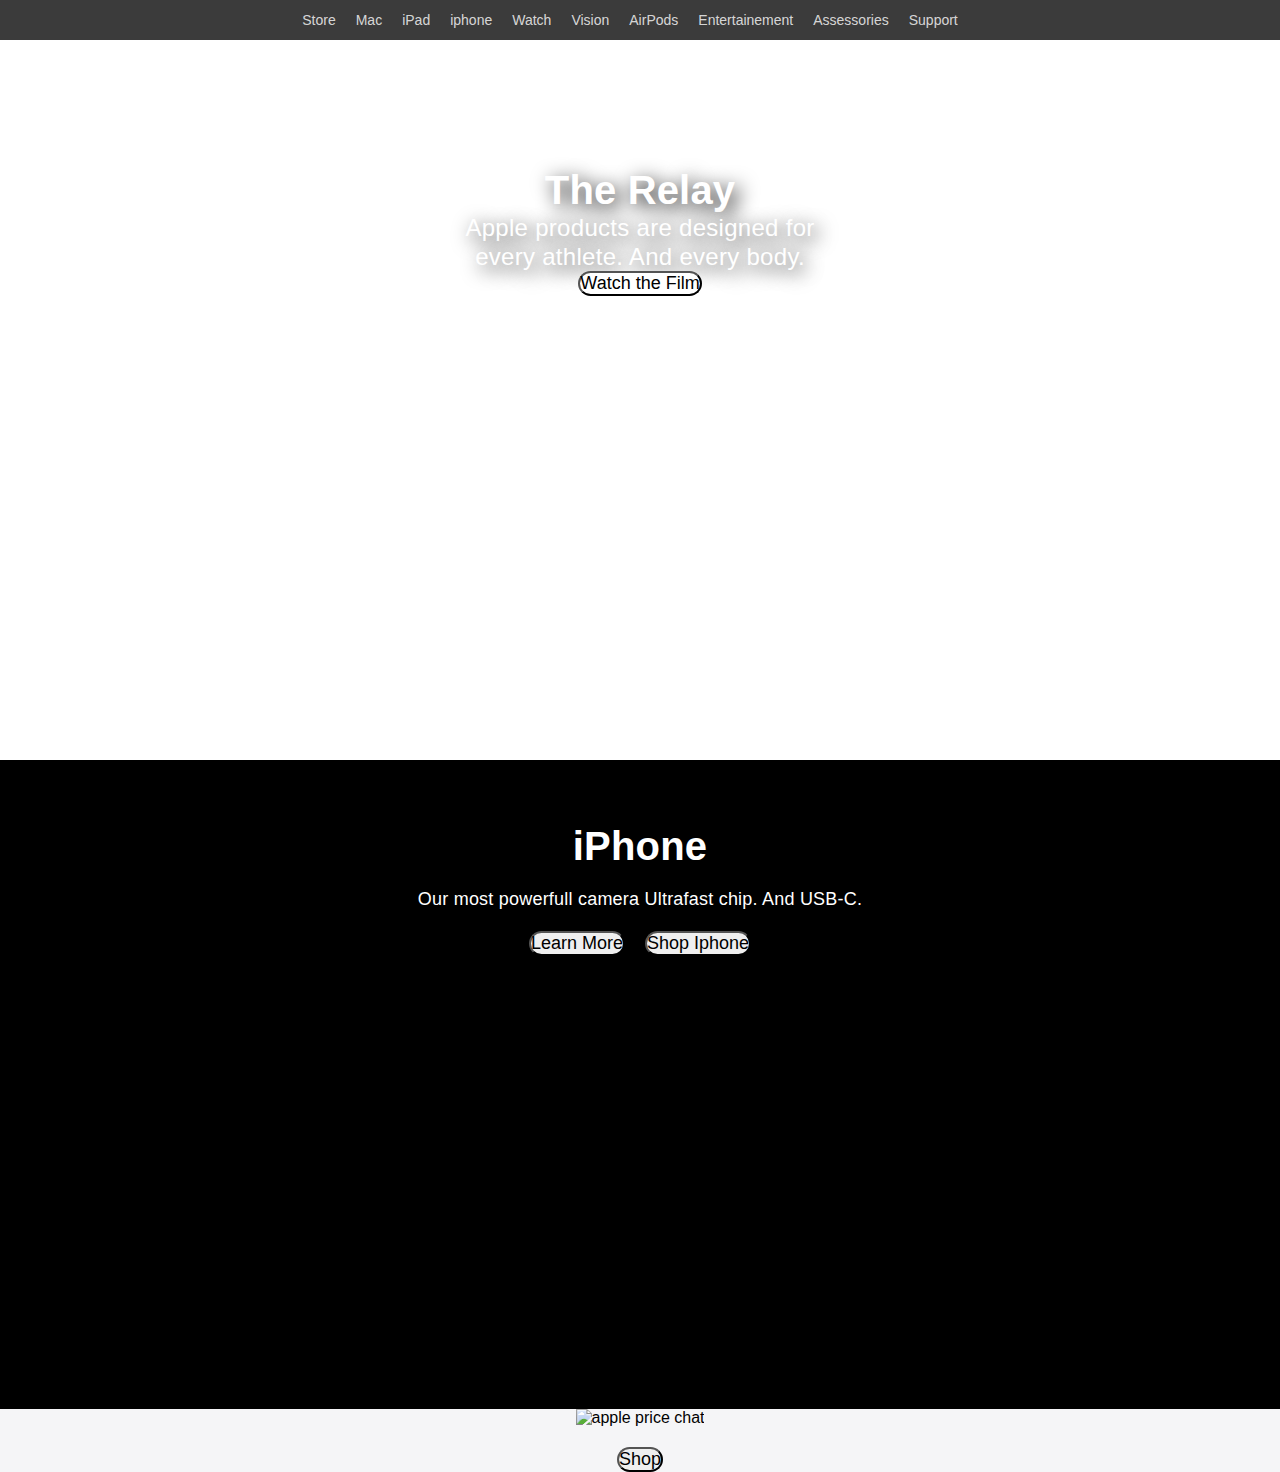
==== apple.com/index.html @ dabfab6b ".." ====
<!DOCTYPE html>
<html lang="en">

<head>
    <meta charset="UTF-8">
    <meta name="viewport" content="width=device-width, initial-scale=1.0">
    <title>Apple Rimsha</title>
    <link rel="icon" href="./image/favicon.ico" type="image/x-icon">
    <link rel="stylesheet" href="https://cdnjs.cloudflare.com/ajax/libs/font-awesome/6.6.0/css/all.min.css"
        integrity="sha512-Kc323vGBEqzTmouAECnVceyQqyqdsSiqLQISBL29aUW4U/M7pSPA/gEUZQqv1cwx4OnYxTxve5UMg5GT6L4JJg=="
        crossorigin="anonymous" referrerpolicy="no-referrer" />

    <!-- Bootstrap link   -->
    <link href="https://cdn.jsdelivr.net/npm/bootstrap@5.0.2/dist/css/bootstrap.min.css" rel="stylesheet"
        integrity="sha384-EVSTQN3/azprG1Anm3QDgpJLIm9Nao0Yz1ztcQTwFspd3yD65VohhpuuCOmLASjC" crossorigin="anonymous">
    <!-- css link  -->
    <link rel="stylesheet" href="style.css">
</head>

<body>
    <nav class="header ">
        <div class="icon-left flex">
            <div class="nav-item">
                <i class="fa-brands fa-apple"></i>
            </div>
        </div>
        <div class="inner flex">
            <div class="nav-item">Store</div>
            <div class="nav-item">Mac</div>
            <div class="nav-item">iPad</div>
            <div class="nav-item">iphone</div>
            <div class="nav-item">Watch</div>
            <div class="nav-item">Vision</div>
            <div class="nav-item">AirPods</div>
            <div class="nav-item">Entertainement</div>
            <div class="nav-item">Assessories</div>
            <div class="nav-item">Support</div>
        </div>
        <div class="icon-right flex ">
            <div class="nav-item ">
                <i class="fa-solid fa-magnifying-glass"></i>
            </div>
            <div class="nav-item ">
                <i class="fa-solid fa-bag-shopping"></i>
            </div>
            <div class="nav-item  bars">
                <svg width="18" height="18" viewBox="0 0 18 18">
                    <polyline id="globalnav-menutrigger-bread-bottom" fill="none" stroke="currentColor"
                        stroke-width="1.2" stroke-linecap="round" stroke-linejoin="round" points="2 12, 16 12"
                        class="globalnav-menutrigger-bread globalnav-menutrigger-bread-bottom">
                        <animate id="globalnav-anim-menutrigger-bread-bottom-open" attributeName="points"
                            keyTimes="0;0.5;1" dur="0.24s" begin="indefinite" fill="freeze" calcMode="spline"
                            keySplines="0.42, 0, 1, 1;0, 0, 0.58, 1" values=" 2 12, 16 12; 2 9, 16 9; 3.5 15, 15 3.5">
                        </animate>
                        <animate id="globalnav-anim-menutrigger-bread-bottom-close" attributeName="points"
                            keyTimes="0;0.5;1" dur="0.24s" begin="indefinite" fill="freeze" calcMode="spline"
                            keySplines="0.42, 0, 1, 1;0, 0, 0.58, 1" values=" 3.5 15, 15 3.5; 2 9, 16 9; 2 12, 16 12">
                        </animate>
                    </polyline>
                    <polyline id="globalnav-menutrigger-bread-top" fill="none" stroke="currentColor" stroke-width="1.2"
                        stroke-linecap="round" stroke-linejoin="round" points="2 5, 16 5"
                        class="globalnav-menutrigger-bread globalnav-menutrigger-bread-top">
                        <animate id="globalnav-anim-menutrigger-bread-top-open" attributeName="points"
                            keyTimes="0;0.5;1" dur="0.24s" begin="indefinite" fill="freeze" calcMode="spline"
                            keySplines="0.42, 0, 1, 1;0, 0, 0.58, 1" values=" 2 5, 16 5; 2 9, 16 9; 3.5 3.5, 15 15">
                        </animate>
                        <animate id="globalnav-anim-menutrigger-bread-top-close" attributeName="points"
                            keyTimes="0;0.5;1" dur="0.24s" begin="indefinite" fill="freeze" calcMode="spline"
                            keySplines="0.42, 0, 1, 1;0, 0, 0.58, 1" values=" 3.5 3.5, 15 15; 2 9, 16 9; 2 5, 16 5">
                        </animate>
                    </polyline>
                </svg>
            </div>
        </div>
    </nav>
    <!-- code for search button -->
    <!-- <div class="search-box">
        <div class="search-logo">
            <i class="fa-solid fa-magnifying-glass"></i>
        </div>
        <div class="search">
            <form action="">
                <input type="search" name="search-input" id="#search">
            </form>
        </div>
        <div class="close-logo">
            <i class="fa-solid fa-x"></i>
        </div> -->
    <div class="main">
        <div class="front">
            <div class="front-content text-shadow">
                <h2>The Relay</h2>
                <p class="subhead">Apple products are designed for <br>every athlete. And every body.</p>
                <button class="btn btn-rounded">
                    Watch the Film
                </button>
            </div>
        </div>
        <div class="iphone flex-col mt-3">
            <h2>iPhone </h2>
            <p>Our most powerfull camera <yet class="br"></yet>
                Ultrafast chip. And USB-C.</p>
            <div class=" flex">
                <button class="btn btn-primary btn-rounded btn-lg">Learn More</button>
                <button class="btn btn-outline-primary btn-lg btn-rounded">Shop Iphone </button>
            </div>
        </div>
    </div>
    <div class="container-fluid flex-col mt-3  bubble pb-3">
        <img src="./image/bubble/bubble.png" w="70%" alt="apple price chat">

        <button class="btn btn-outline-primary btn-rounded btn-lg">Shop</button>
    </div>


    <!-- bootstrap js link   -->
    <script src="https://cdn.jsdelivr.net/npm/bootstrap@5.0.2/dist/js/bootstrap.bundle.min.js"
        integrity="sha384-MrcW6ZMFYlzcLA8Nl+NtUVF0sA7MsXsP1UyJoMp4YLEuNSfAP+JcXn/tWtIaxVXM"
        crossorigin="anonymous"></script>
</body>

</html>
---- apple.com/style.css ----
* {
    margin: 0;
    padding: 0;
    font-family: 'Poppins', sans-serif;
}

nav {
    height: 40px;
    top: 0;
    background-color: rgba(10, 10, 10, 0.8);
    color: rgba(255, 255, 255, .8);
    width: 100%;
    position: relative;
    display: flex;
    justify-content: space-around;
}

nav .nav-item {
    color: rgba(255, 255, 255, .8);
    font-weight: 400;
    font-size: 14px;
}

i {
    font-size: 14px;
}

.bars {
    display: none;
}

nav .nav-item:hover {
    color: #FFFFFF;
}

.flex {
    display: flex;
    justify-content: center;
    align-items: center;
    gap: 20px;
}

.flex-col {
    display: flex;
    /* justify-content: center; */
    align-items: center;
    /* justify-content: center; */
    gap: 20px;
    flex-direction: column;
}

.main {
    background-color: #FFFFFF;
}

.front {
    background-image: url("./image/cover/hero_paralympics__f0u9lu6obdiu_mediumtall_2x.jpg");
    background-repeat: no-repeat;
    background-size: cover;
    width: 100%;
    height: 80vh;
    text-align: center;
    line-height: 2px;
    /* 
    display: flex; */
    /* justify-content: center; */
    /* align-items: center; */
    text-shadow: 5px 5px 20px black;
    flex-direction: column;
    gap: 50px;
}

text-shadow {
    text-shadow: rgb(165, 165, 163) 5px 5px 20px;
}

h2 {
    font-size: 40px;
    line-height: 1.125;
    font-weight: 600;
    letter-spacing: .004em;
    font-family: "SF Pro Display", "SF Pro Icons", "Helvetica Neue", "Helvetica", "Arial", sans-serif;
}

.front-content {

    color: #FFFFFF;
    padding-top: 10%;
}

p {
    font-size: 24px;
    line-height: 1.21053;
    font-weight: 400;
    letter-spacing: .012em;
}


.btn-rounded {
    border-radius: 50px;
    font-size: 18px;
    font-weight: 200;
}

/* 
button {
    border: none;
   
    padding: 12px 19px;
    cursor: pointer;
  
} */

.front-content button {
    color: black;
    background-color: #FFFFFF;
    animation: background-color 1s
}

.front-content button:hover {
    background-color: rgb(240, 237, 237)
}

/* 
.search-box {
    height: 40px;
    top: 40px;
    background-color: rgba(10, 10, 10, 0.8);
    color: rgba(255, 255, 255, .8);
    width: 100%;
    position: fixed;
    display: flex;
    justify-content: center;align-items: center;
    gap: 30px;
} */
.iphone {
    background-image: url("./image/promo_iphone_medium.jpg");
    background-repeat: no-repeat;
    background-size: contain;
    background-position: center;
    width: 100%;
    background-color: black;
    height: 65vh;
    color: #FFFFFF;
    padding-top: 5%;

}

.iphone p {
    font-size: 18px;
}

.bubble {
    background-color: #F5F5F7;

}

@media only screen and (max-width:833px) {


    .inner {
        visibility: hidden;
        display: none;
    }

    nav {
        display: flex;
        justify-content: space-between;
        gap: 30px;

    }

    .icon-left {
        justify-content: left;
        margin-left: 4%;
    }

    .icon-right {
        justify-content: center;
        align-items: right;
        margin-right: 4%;
    }

    .bars {
        display: flex;
    }

    /* .front{
        background-image: url("");
        width: 100%;
        height: 90vh;
        background-repeat: no-repeat;
        background-size: contain;
        text-align: center;
        display: flex;
        justify-content: center;
       align-items: center;
       flex-direction: column;
       } */
    .bubble img {
        width: 70%;
    }
}
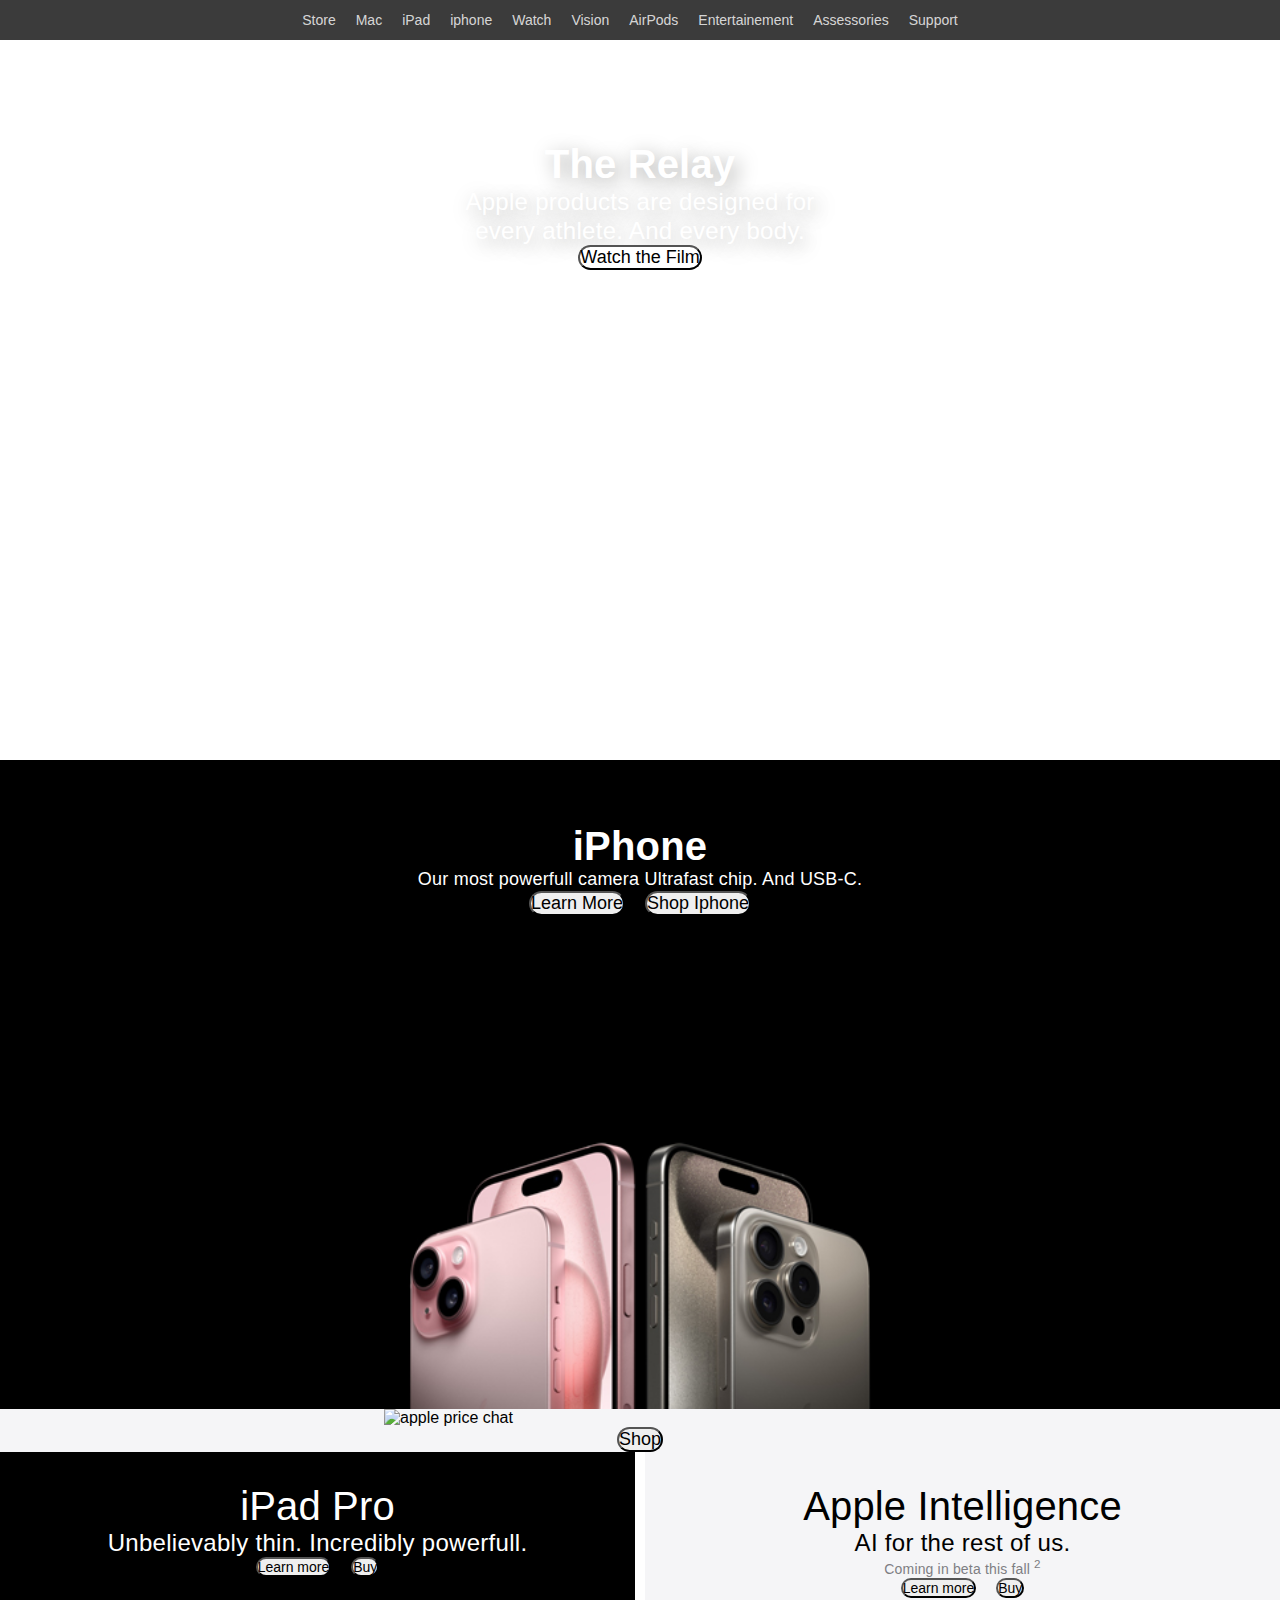
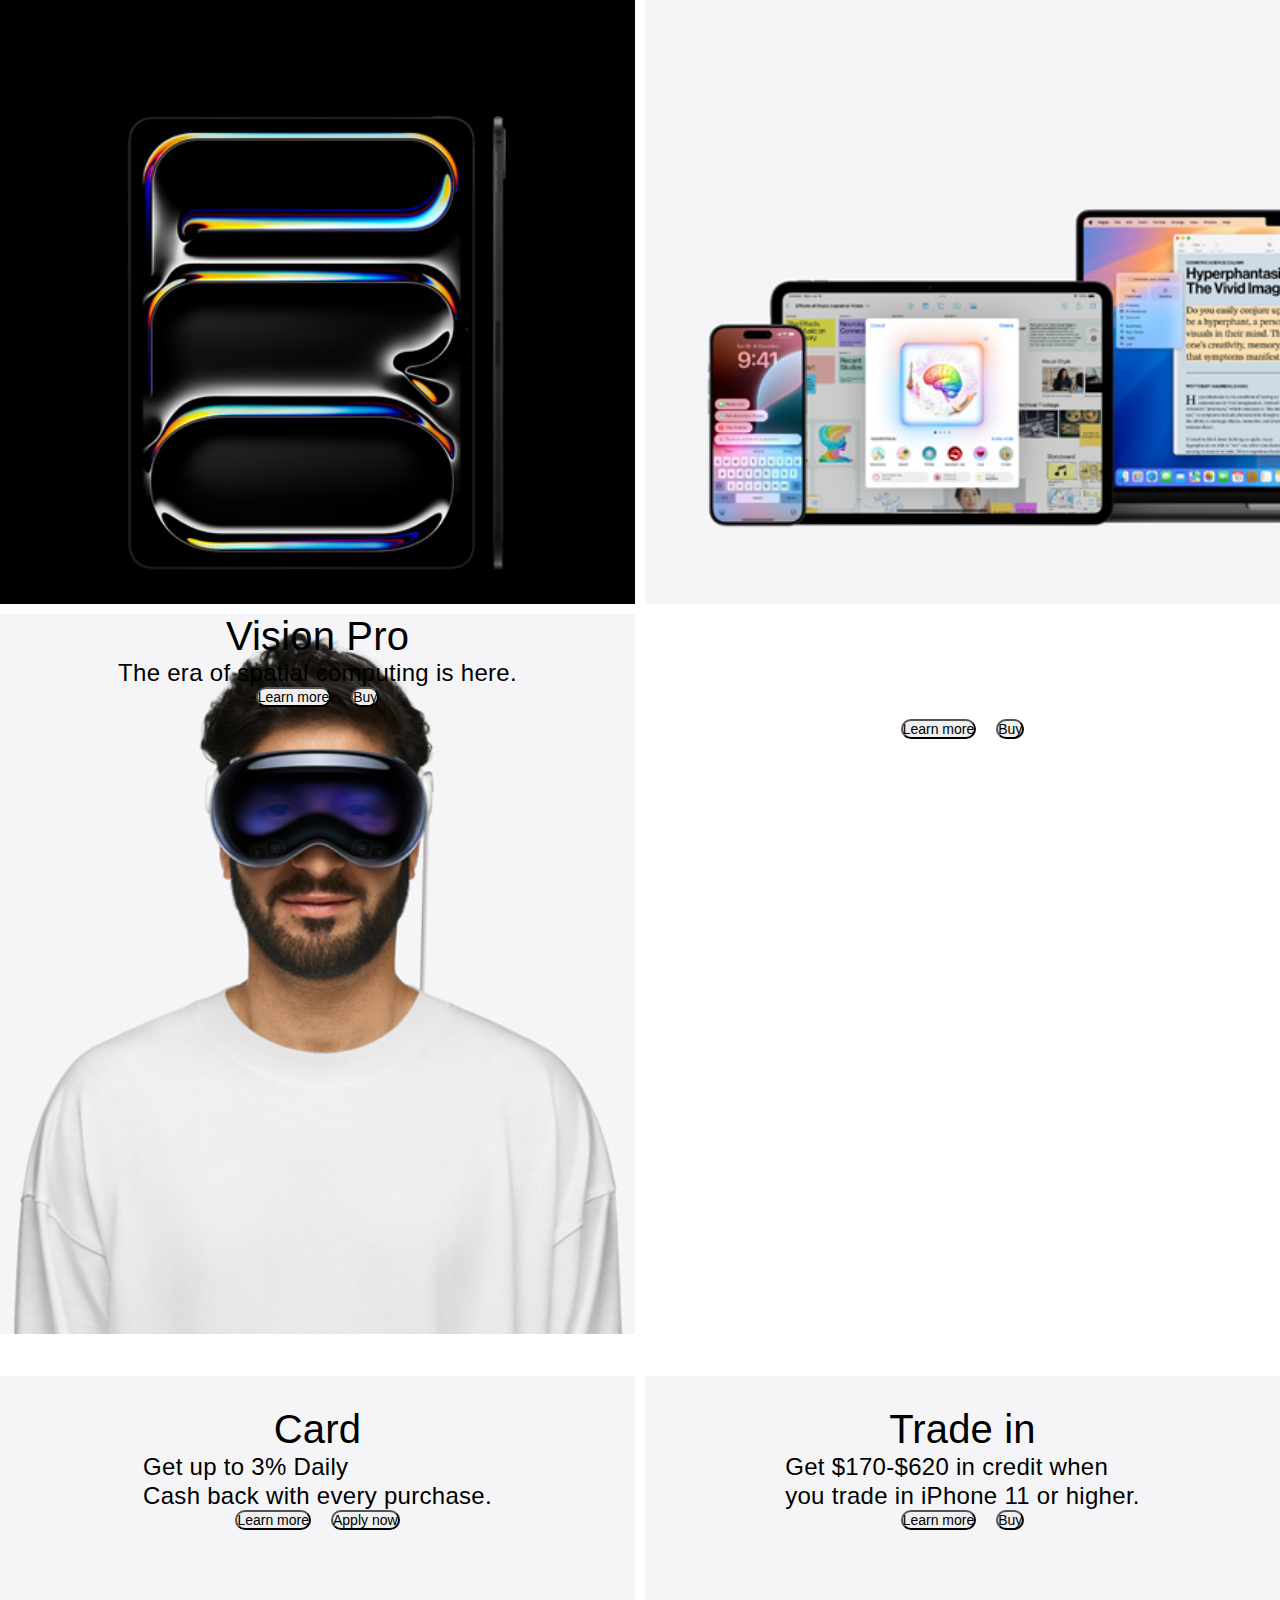
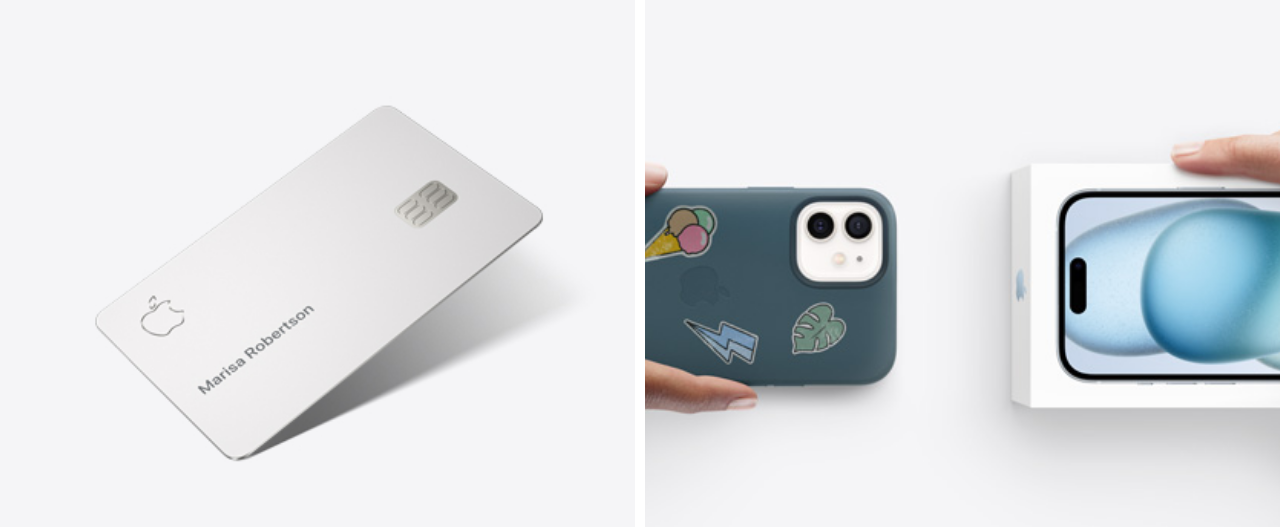
==== commit 2b1a7181: "some images renamed + collection section complete" ====
--- a/apple.com/index.html
+++ b/apple.com/index.html
@@ -96,6 +96,7 @@
                 </button>
             </div>
         </div>
+        <!-- iphone section start  -->
         <div class="iphone flex-col mt-3">
             <h2>iPhone </h2>
             <p>Our most powerfull camera <yet class="br"></yet>
@@ -106,12 +107,82 @@
             </div>
         </div>
     </div>
-    <div class="container-fluid flex-col mt-3  bubble pb-3">
-        <img src="./image/bubble/bubble.png" w="70%" alt="apple price chat">
-
+    <div class="container-fluid flex-col my-3  bubble pb-3">
+        <img src="./image/bubble/bubble.png" width="40%" alt="apple price chat">
         <button class="btn btn-outline-primary btn-rounded btn-lg">Shop</button>
     </div>
-
+    <!-- collection -->
+    <div class="collection container-fluid m-0 ">
+        <!-- ipad -->
+        <div class="coll-items">
+            <div class="coll-content-top flex-col" id="ipad">
+                <h3>iPad Pro</h3>
+                <p>Unbelievably thin. Incredibly powerfull.</p>
+                <div class="flex">
+                    <button class="btn btn-primary btn-rounded-sm">Learn more</button>
+                    <button class="btn btn-outline-primary btn-rounded-sm"> Buy</button>
+                </div>
+            </div>
+        </div>
+        <!-- ai -->
+        <div class="coll-items">
+            <div class="coll-content-top flex-col" id="intelligence">
+                <h3>Apple Intelligence</h3>
+                <p>AI for the rest of us.</p>
+                <p class="text-grey">Coming in beta this fall <sup>2</sup></p>
+                <div class="flex">
+                    <button class="btn btn-primary btn-rounded-sm">Learn more</button>
+                    <button class="btn btn-outline-primary btn-rounded-sm"> Buy</button>
+                </div>
+            </div>
+        </div>
+        <!-- vision pro -->
+        <!-- isssue  -->
+        <div class="coll-items ">
+            <div class="coll-content-bottom flex-col" id="vision">
+                <h3><i class="fa-brands fa-apple"></i>
+                    Vision Pro</h3>
+                <p>The era of spatial computing is here.</p>
+                <div class="flex">
+                    <button class="btn btn-primary btn-rounded-sm">Learn more</button>
+                    <button class="btn btn-outline-primary btn-rounded-sm"> Buy</button>
+                </div>
+            </div>
+        </div>
+        <!-- watch -->
+        <div class="coll-items ">
+            <div class="coll-content-top flex-col" id="watch">
+                <h3><i class="fa-brands fa-apple"></i> WATCH</h3>
+                <p>Smarter. Brighter. Mightier.</p>
+                <div class="flex">
+                    <button class="btn btn-primary btn-rounded-sm">Learn more</button>
+                    <button class="btn btn-outline-primary btn-rounded-sm"> Buy</button>
+                </div>
+            </div>
+        </div>
+        <!-- card -->
+        <div class="coll-items ">
+            <div class="coll-content-top flex-col" id="card">
+                <h3><i class="fa-brands fa-apple"></i> Card</h3>
+                <p>Get up to 3% Daily <br>Cash back with every purchase.</p>
+                <div class="flex">
+                    <button class="btn btn-primary btn-rounded-sm">Learn more</button>
+                    <button class="btn btn-outline-primary btn-rounded-sm"> Apply now</button>
+                </div>
+            </div>
+        </div>
+        <!-- tradein -->
+        <div class="coll-items ">
+            <div class="coll-content-top flex-col" id="trade">
+                <h3><i class="fa-brands fa-apple"></i>Trade in</h3>
+                <p>Get $170-$620 in credit when <br> you trade in iPhone 11 or higher.</p>
+                <div class="flex">
+                    <button class="btn btn-primary btn-rounded-sm">Learn more</button>
+                    <button class="btn btn-outline-primary btn-rounded-sm"> Buy</button>
+                </div>
+            </div>
+        </div>
+    </div>
 
     <!-- bootstrap js link   -->
     <script src="https://cdn.jsdelivr.net/npm/bootstrap@5.0.2/dist/js/bootstrap.bundle.min.js"
--- a/apple.com/style.css
+++ b/apple.com/style.css
@@ -42,10 +42,7 @@
 
 .flex-col {
     display: flex;
-    /* justify-content: center; */
     align-items: center;
-    /* justify-content: center; */
-    gap: 20px;
     flex-direction: column;
 }
 
@@ -70,7 +67,7 @@
     gap: 50px;
 }
 
-text-shadow {
+.text-shadow {
     text-shadow: rgb(165, 165, 163) 5px 5px 20px;
 }
 
@@ -82,10 +79,18 @@
     font-family: "SF Pro Display", "SF Pro Icons", "Helvetica Neue", "Helvetica", "Arial", sans-serif;
 }
 
+h3 {
+    font-size: 40px;
+    line-height: 1.11;
+    font-weight: 500;
+    letter-spacing: .004em;
+    font-family: "SF Pro Display", "SF Pro Icons", "Helvetica Neue", "Helvetica", "Arial", sans-serif;
+}
+
+
 .front-content {
-
-    color: #FFFFFF;
-    padding-top: 10%;
+    color: #FFFFFF;
+    padding-top: 8%;
 }
 
 p {
@@ -95,6 +100,14 @@
     letter-spacing: .012em;
 }
 
+p .coll-items {
+    font-size: 17px;
+    line-height: 1.23536;
+    font-weight: 400;
+    letter-spacing: -.022em;
+    font-family: "SF Pro Text", "SF Pro Icons", "Helvetica Neue", "Helvetica", "Arial", sans-serif;
+    position: relative;
+}
 
 .btn-rounded {
     border-radius: 50px;
@@ -102,14 +115,11 @@
     font-weight: 200;
 }
 
-/* 
-button {
-    border: none;
-   
-    padding: 12px 19px;
-    cursor: pointer;
-  
-} */
+.btn-rounded-sm {
+    border-radius: 50px;
+    font-size: 14px;
+    font-weight: 150;
+}
 
 .front-content button {
     color: black;
@@ -134,7 +144,7 @@
     gap: 30px;
 } */
 .iphone {
-    background-image: url("./image/promo_iphone_medium.jpg");
+    background-image: url("./image/iphone_medium.jpg");
     background-repeat: no-repeat;
     background-size: contain;
     background-position: center;
@@ -152,9 +162,101 @@
 
 .bubble {
     background-color: #F5F5F7;
-
-}
-
+}
+
+.collection {
+    display: grid;
+    grid-template-columns: 1fr 1fr;
+    color: #FFFFFF;
+    gap: 10px;
+    background-color: inherit;
+}
+
+.coll-content-top {
+    padding-top: 5%;
+}
+
+
+#vision .coll-content-bottom {
+    position: absolute;
+    bottom: 5%;
+    right: auto;
+}
+
+.text-grey {
+    color: #7E7E83;
+    font-size: 14px;
+}
+
+#ipad {
+    background-image: url("./image/ipadpro__large.jpg");
+    background-repeat: no-repeat;
+    background-size: cover;
+    background-position: center;
+    width: 100%;
+    height: 80vh;
+    background-color: #000000;
+}
+
+#intelligence {
+    background-image: url("./image/ai_medium.jpg");
+    background-repeat: no-repeat;
+    background-size: cover;
+    background-position: center;
+    width: 100%;
+    height: 80vh;
+    background-color: #f5f5f7;
+    color: #000000;
+}
+
+#vision {
+    background-image: url("./image/vision_pro_medium.jpg");
+    background-repeat: no-repeat;
+    background-size: cover;
+    background-position: center;
+    width: 100%;
+    height: 80vh;
+    color: #000000;
+}
+
+.coll-items,
+i {
+    font-size: 40px;
+    font-weight: 500;
+}
+
+#watch {
+    background-image: url("./image/apple_watch_medium_2x.jpg");
+    background-repeat: no-repeat;
+    background-size: cover;
+    background-position: center;
+    width: 100%;
+    height: 80vh;
+    color: #FFFFFF;
+}
+
+/* #watch i {
+    color: #FFFFFF;
+} */
+
+#card {
+    background-image: url("./image/card_medium.jpg");
+    background-repeat: no-repeat;
+    background-size: cover;
+    background-position: center;
+    width: 100%;
+    height: 80vh;
+    color: #000;
+}
+#trade{
+    background-image: url("./image/tradein_medium.jpg");
+    background-repeat: no-repeat;
+    background-size: cover;
+    background-position: center;
+    width: 100%;
+    height: 80vh;
+    color: #000;
+}
 @media only screen and (max-width:833px) {
 
 
@@ -200,4 +302,9 @@
     .bubble img {
         width: 70%;
     }
+
+    /* media query */
+    .collection {
+        grid-template-columns: 1fr;
+    }
 }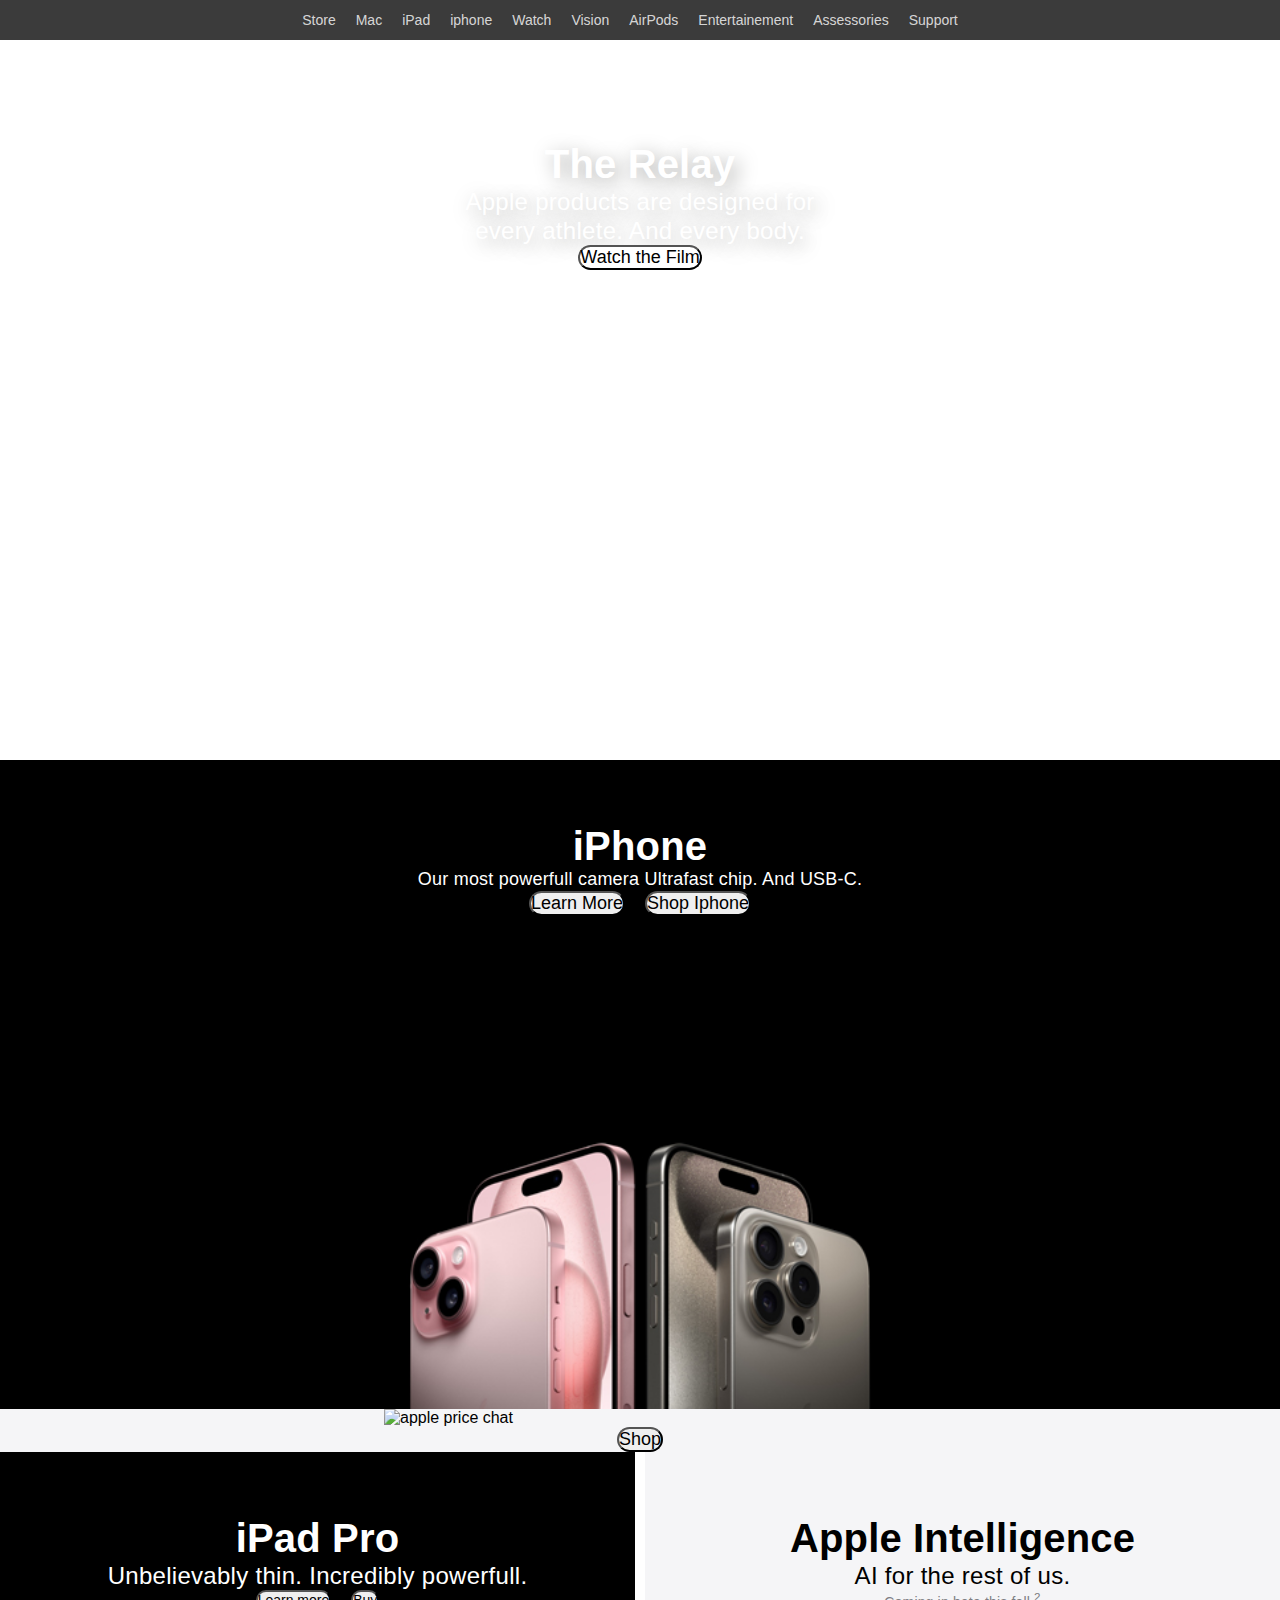
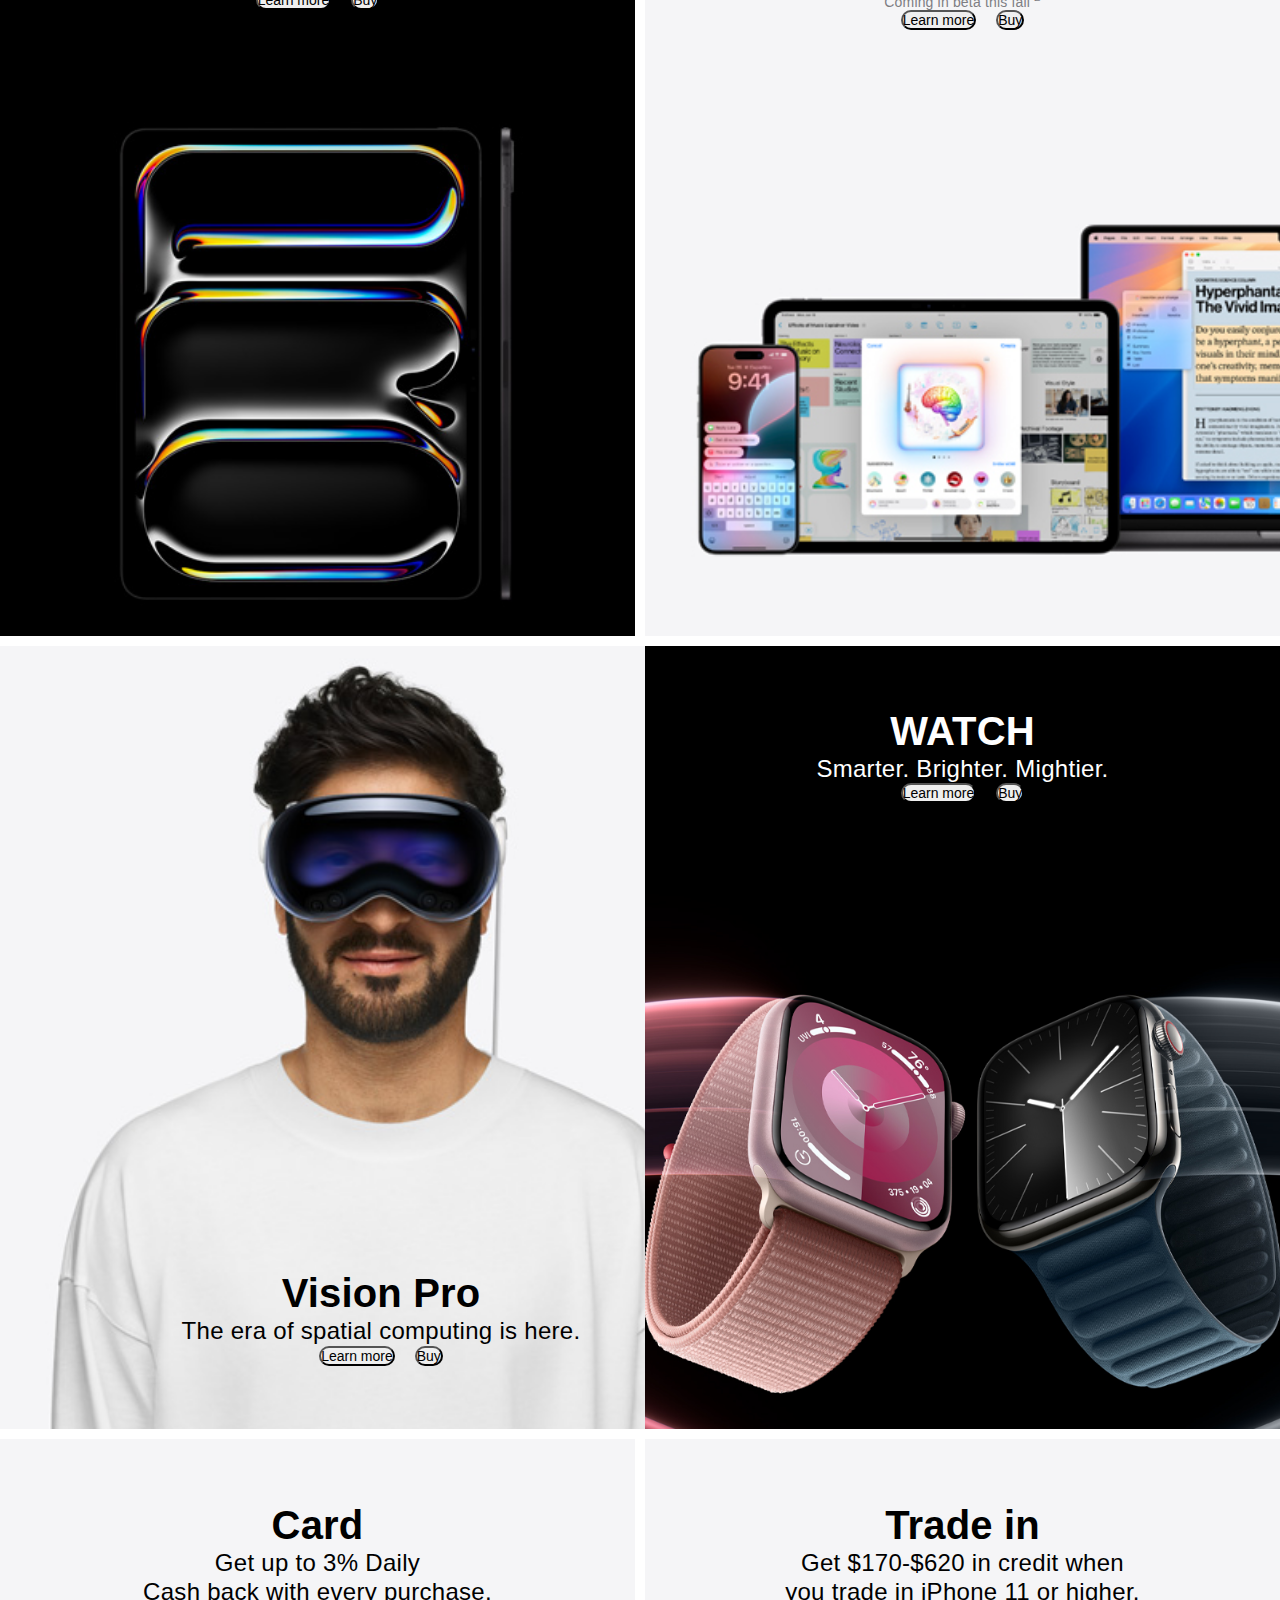
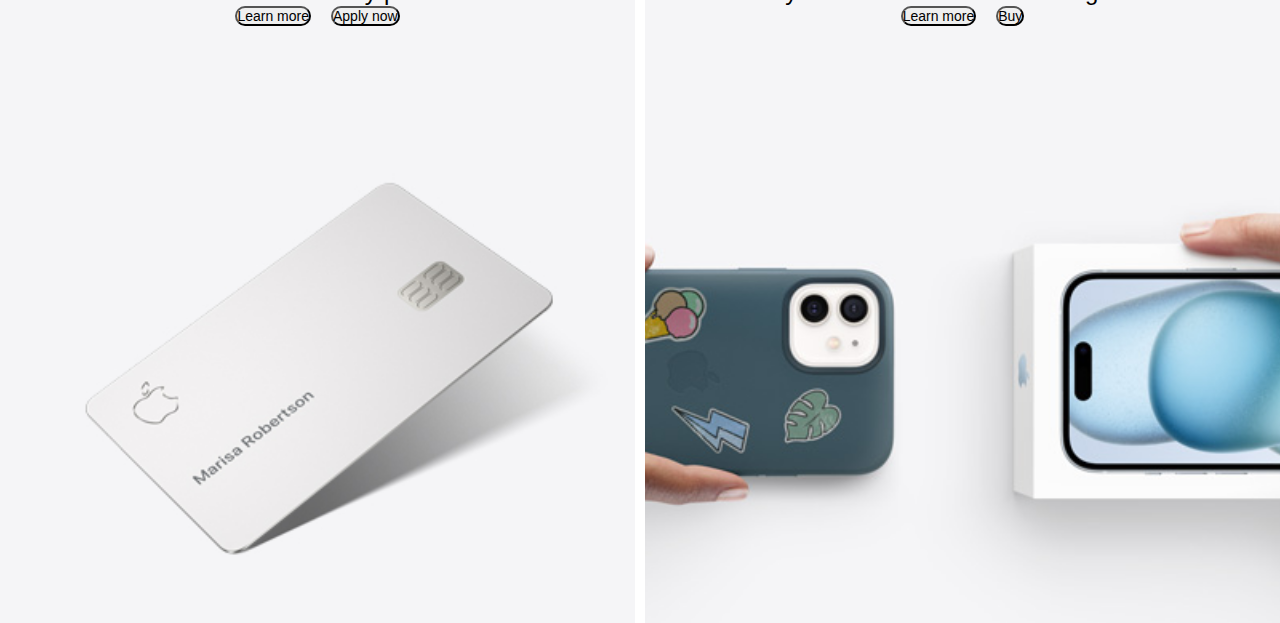
==== commit ad1947ca: "Merge pull request #3 from RimshaZahidIqbal/feature-collection" ====
--- a/apple.com/index.html
+++ b/apple.com/index.html
@@ -116,7 +116,7 @@
         <!-- ipad -->
         <div class="coll-items">
             <div class="coll-content-top flex-col" id="ipad">
-                <h3>iPad Pro</h3>
+                <h2>iPad Pro</h2>
                 <p>Unbelievably thin. Incredibly powerfull.</p>
                 <div class="flex">
                     <button class="btn btn-primary btn-rounded-sm">Learn more</button>
@@ -127,7 +127,7 @@
         <!-- ai -->
         <div class="coll-items">
             <div class="coll-content-top flex-col" id="intelligence">
-                <h3>Apple Intelligence</h3>
+                <h2>Apple Intelligence</h2>
                 <p>AI for the rest of us.</p>
                 <p class="text-grey">Coming in beta this fall <sup>2</sup></p>
                 <div class="flex">
@@ -140,8 +140,8 @@
         <!-- isssue  -->
         <div class="coll-items ">
             <div class="coll-content-bottom flex-col" id="vision">
-                <h3><i class="fa-brands fa-apple"></i>
-                    Vision Pro</h3>
+                <h2><i class="fa-brands fa-apple"></i>
+                    Vision Pro</h2>
                 <p>The era of spatial computing is here.</p>
                 <div class="flex">
                     <button class="btn btn-primary btn-rounded-sm">Learn more</button>
@@ -152,7 +152,7 @@
         <!-- watch -->
         <div class="coll-items ">
             <div class="coll-content-top flex-col" id="watch">
-                <h3><i class="fa-brands fa-apple"></i> WATCH</h3>
+                <h2><i class="fa-brands fa-apple"></i> WATCH</h2>
                 <p>Smarter. Brighter. Mightier.</p>
                 <div class="flex">
                     <button class="btn btn-primary btn-rounded-sm">Learn more</button>
@@ -163,7 +163,7 @@
         <!-- card -->
         <div class="coll-items ">
             <div class="coll-content-top flex-col" id="card">
-                <h3><i class="fa-brands fa-apple"></i> Card</h3>
+                <h2><i class="fa-brands fa-apple"></i> Card</h2>
                 <p>Get up to 3% Daily <br>Cash back with every purchase.</p>
                 <div class="flex">
                     <button class="btn btn-primary btn-rounded-sm">Learn more</button>
@@ -174,7 +174,7 @@
         <!-- tradein -->
         <div class="coll-items ">
             <div class="coll-content-top flex-col" id="trade">
-                <h3><i class="fa-brands fa-apple"></i>Trade in</h3>
+                <h2><i class="fa-brands fa-apple"></i>Trade in</h2>
                 <p>Get $170-$620 in credit when <br> you trade in iPhone 11 or higher.</p>
                 <div class="flex">
                     <button class="btn btn-primary btn-rounded-sm">Learn more</button>
@@ -183,7 +183,7 @@
             </div>
         </div>
     </div>
-
+    
     <!-- bootstrap js link   -->
     <script src="https://cdn.jsdelivr.net/npm/bootstrap@5.0.2/dist/js/bootstrap.bundle.min.js"
         integrity="sha384-MrcW6ZMFYlzcLA8Nl+NtUVF0sA7MsXsP1UyJoMp4YLEuNSfAP+JcXn/tWtIaxVXM"
--- a/apple.com/style.css
+++ b/apple.com/style.css
@@ -21,8 +21,8 @@
     font-size: 14px;
 }
 
-i {
-    font-size: 14px;
+nav>i {
+    font-size: 13px;
 }
 
 .bars {
@@ -32,6 +32,8 @@
 nav .nav-item:hover {
     color: #FFFFFF;
 }
+
+
 
 .flex {
     display: flex;
@@ -43,6 +45,7 @@
 .flex-col {
     display: flex;
     align-items: center;
+    /* justify-content: center; */
     flex-direction: column;
 }
 
@@ -58,10 +61,6 @@
     height: 80vh;
     text-align: center;
     line-height: 2px;
-    /* 
-    display: flex; */
-    /* justify-content: center; */
-    /* align-items: center; */
     text-shadow: 5px 5px 20px black;
     flex-direction: column;
     gap: 50px;
@@ -106,7 +105,7 @@
     font-weight: 400;
     letter-spacing: -.022em;
     font-family: "SF Pro Text", "SF Pro Icons", "Helvetica Neue", "Helvetica", "Arial", sans-serif;
-    position: relative;
+
 }
 
 .btn-rounded {
@@ -144,7 +143,7 @@
     gap: 30px;
 } */
 .iphone {
-    background-image: url("./image/iphone_medium.jpg");
+    background-image: url("./image/collection/iphone_medium.jpg");
     background-repeat: no-repeat;
     background-size: contain;
     background-position: center;
@@ -173,15 +172,11 @@
 }
 
 .coll-content-top {
-    padding-top: 5%;
-}
-
-
-#vision .coll-content-bottom {
-    position: absolute;
-    bottom: 5%;
-    right: auto;
-}
+    padding-top: 10%;
+    text-align: center;
+
+}
+
 
 .text-grey {
     color: #7E7E83;
@@ -189,7 +184,7 @@
 }
 
 #ipad {
-    background-image: url("./image/ipadpro__large.jpg");
+    background-image: url("./image/collection/ipadpro__large.jpg");
     background-repeat: no-repeat;
     background-size: cover;
     background-position: center;
@@ -199,7 +194,7 @@
 }
 
 #intelligence {
-    background-image: url("./image/ai_medium.jpg");
+    background-image: url("./image/collection/ai_medium.jpg");
     background-repeat: no-repeat;
     background-size: cover;
     background-position: center;
@@ -210,23 +205,24 @@
 }
 
 #vision {
-    background-image: url("./image/vision_pro_medium.jpg");
-    background-repeat: no-repeat;
-    background-size: cover;
-    background-position: center;
+    background-image: url("./image/collection/vision_pro_medium.jpg");
+    background-repeat: no-repeat;
+    background-size: cover;
+    background-position: center;
+    justify-content: end;
+    padding: 0 10% 10% 10%;
     width: 100%;
     height: 80vh;
     color: #000000;
 }
 
-.coll-items,
-i {
+.coll-items>i {
     font-size: 40px;
     font-weight: 500;
 }
 
 #watch {
-    background-image: url("./image/apple_watch_medium_2x.jpg");
+    background-image: url("./image/collection/apple_watch_medium_2x.jpg");
     background-repeat: no-repeat;
     background-size: cover;
     background-position: center;
@@ -240,7 +236,7 @@
 } */
 
 #card {
-    background-image: url("./image/card_medium.jpg");
+    background-image: url("./image/collection/card_medium.jpg");
     background-repeat: no-repeat;
     background-size: cover;
     background-position: center;
@@ -248,8 +244,9 @@
     height: 80vh;
     color: #000;
 }
-#trade{
-    background-image: url("./image/tradein_medium.jpg");
+
+#trade {
+    background-image: url("./image/collection/tradein_medium.jpg");
     background-repeat: no-repeat;
     background-size: cover;
     background-position: center;
@@ -257,8 +254,12 @@
     height: 80vh;
     color: #000;
 }
-@media only screen and (max-width:833px) {
-
+
+@media only screen and (max-width:833px) and (min-width:400px) {
+
+    nav>i {
+        font-size: 13px;
+    }
 
     .inner {
         visibility: hidden;
@@ -307,4 +308,50 @@
     .collection {
         grid-template-columns: 1fr;
     }
+}
+
+@media only screen and (max-width: 399px) {
+    nav>i {
+        font-size: 10px;
+    }
+
+    .inner {
+        visibility: hidden;
+        display: none;
+    }
+
+    nav {
+        display: flex;
+        justify-content: space-between;
+        gap: 30px;
+
+    }
+
+    .icon-left {
+        justify-content: left;
+        margin-left: 4%;
+    }
+
+    .icon-right {
+        justify-content: center;
+        align-items: right;
+        margin-right: 4%;
+    }
+
+    .bars {
+        display: flex;
+    }
+
+    .bubble img {
+        width: 80%;
+    }
+
+    .collection {
+        grid-template-columns: 1fr;
+    }
+
+    .front-content {
+        color: #FFFFFF;
+        padding-top: 20%;
+    }
 }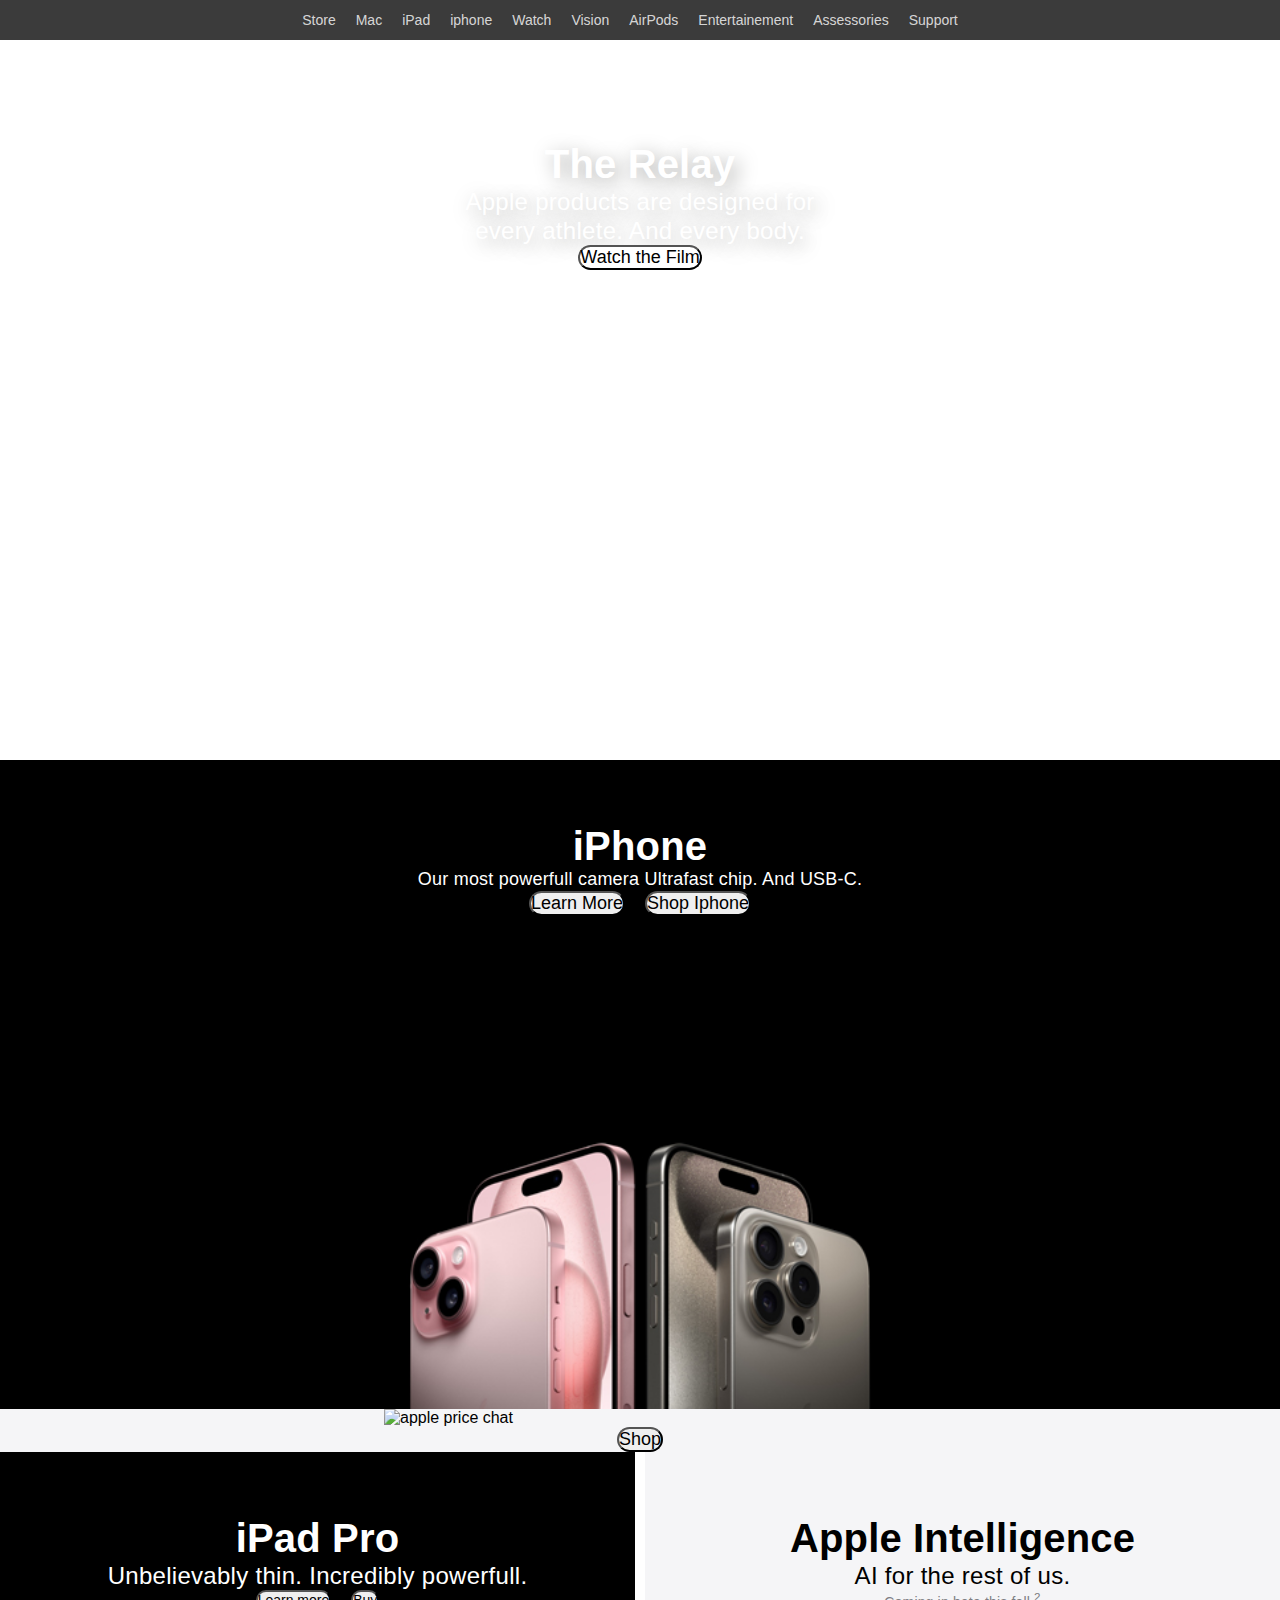
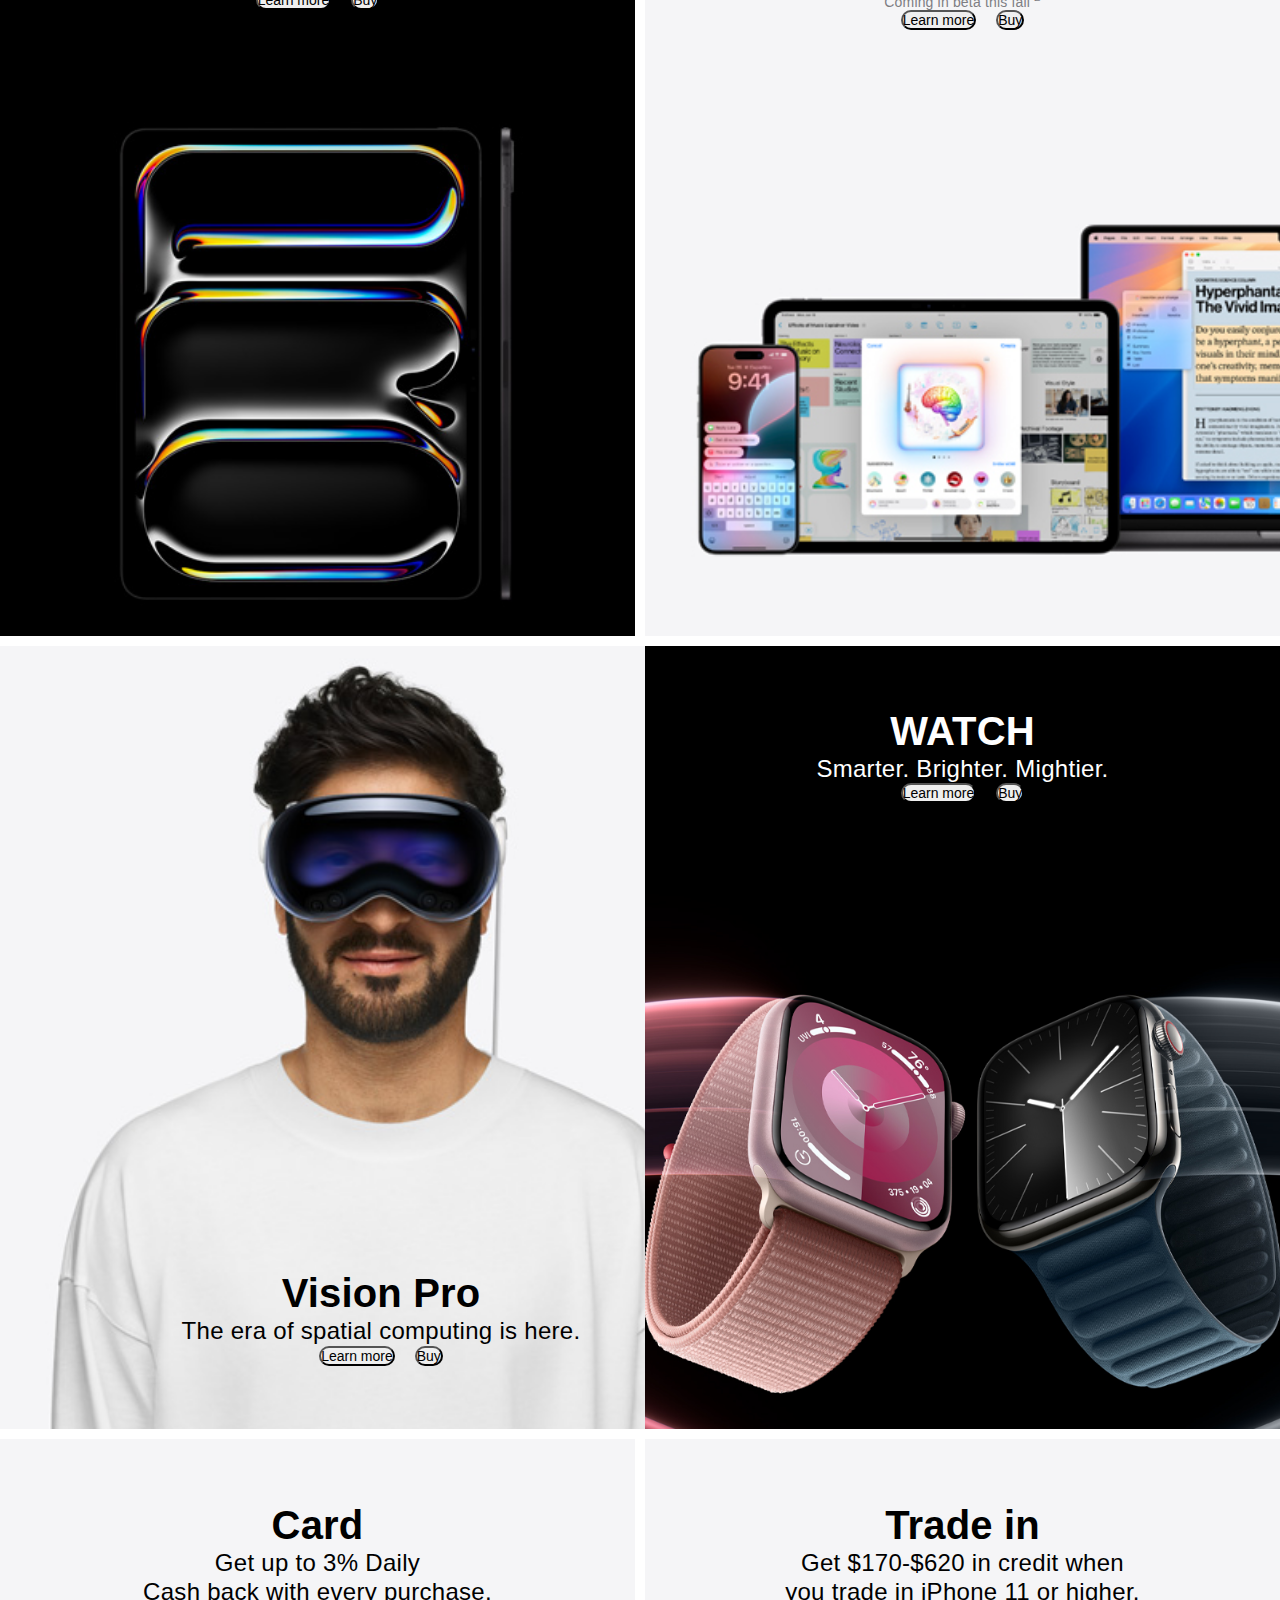
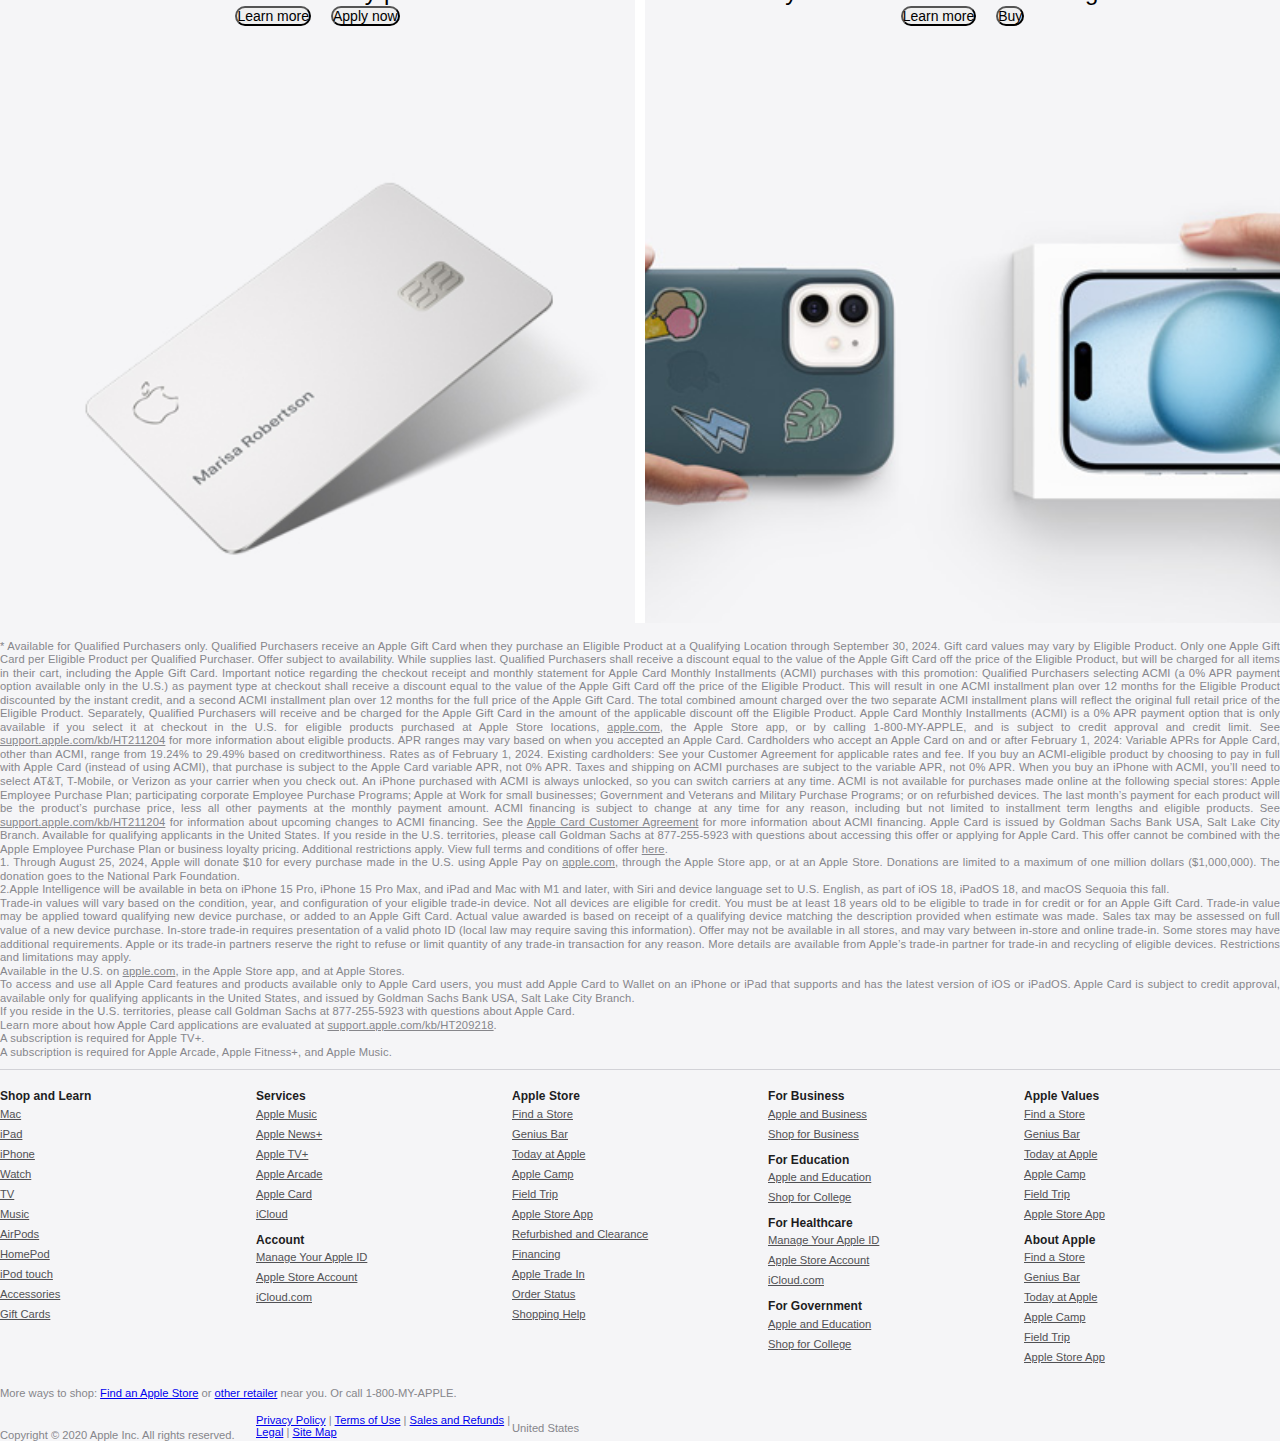
==== commit db2e2f8b: "footer done" ====
--- a/apple.com/index.html
+++ b/apple.com/index.html
@@ -183,7 +183,257 @@
             </div>
         </div>
     </div>
-    
+    <footer class="footer-wrapper">
+        <div class="container">
+            <div class="upper-text-container">
+                <p>* Available for Qualified Purchasers only. Qualified Purchasers receive an Apple Gift Card when they
+                    purchase an Eligible
+                    Product at a Qualifying Location through September 30, 2024. Gift card values may vary by Eligible
+                    Product. Only one
+                    Apple Gift Card per Eligible Product per Qualified Purchaser. Offer subject to availability. While
+                    supplies last.
+                    Qualified Purchasers shall receive a discount equal to the value of the Apple Gift Card off the
+                    price of the Eligible
+                    Product, but will be charged for all items in their cart, including the Apple Gift Card. Important
+                    notice regarding the
+                    checkout receipt and monthly statement for Apple Card Monthly Installments (ACMI) purchases with
+                    this promotion:
+                    Qualified Purchasers selecting ACMI (a 0% APR payment option available only in the U.S.) as payment
+                    type at checkout
+                    shall receive a discount equal to the value of the Apple Gift Card off the price of the Eligible
+                    Product. This will
+                    result in one ACMI installment plan over 12 months for the Eligible Product discounted by the
+                    instant credit, and a
+                    second ACMI installment plan over 12 months for the full price of the Apple Gift Card. The total
+                    combined amount charged
+                    over the two separate ACMI installment plans will reflect the original full retail price of the
+                    Eligible Product.
+                    Separately, Qualified Purchasers will receive and be charged for the Apple Gift Card in the amount
+                    of the applicable
+                    discount off the Eligible Product. Apple Card Monthly Installments (ACMI) is a 0% APR payment option
+                    that is only
+                    available if you select it at checkout in the U.S. for eligible products purchased at Apple Store
+                    locations, <u>apple.com</u>,
+                    the Apple Store app, or by calling 1-800-MY-APPLE, and is subject to credit approval and credit
+                    limit. See
+                    <u>support.apple.com/kb/HT211204</u> for more information about eligible products. APR ranges may
+                    vary
+                    based on when you
+                    accepted an Apple Card. Cardholders who accept an Apple Card on and or after February 1, 2024:
+                    Variable APRs for Apple
+                    Card, other than ACMI, range from 19.24% to 29.49% based on creditworthiness. Rates as of February
+                    1, 2024. Existing
+                    cardholders: See your Customer Agreement for applicable rates and fee. If you buy an ACMI-eligible
+                    product by choosing
+                    to pay in full with Apple Card (instead of using ACMI), that purchase is subject to the Apple Card
+                    variable APR, not 0%
+                    APR. Taxes and shipping on ACMI purchases are subject to the variable APR, not 0% APR. When you buy
+                    an iPhone with ACMI,
+                    you’ll need to select AT&T, T-Mobile, or Verizon as your carrier when you check out. An iPhone
+                    purchased with ACMI is
+                    always unlocked, so you can switch carriers at any time. ACMI is not available for purchases made
+                    online at the
+                    following special stores: Apple Employee Purchase Plan; participating corporate Employee Purchase
+                    Programs; Apple at
+                    Work for small businesses; Government and Veterans and Military Purchase Programs; or on refurbished
+                    devices. The last
+                    month’s payment for each product will be the product’s purchase price, less all other payments at
+                    the monthly payment
+                    amount. ACMI financing is subject to change at any time for any reason, including but not limited to
+                    installment term
+                    lengths and eligible products. See <u>support.apple.com/kb/HT211204</u> for information about
+                    upcoming
+                    changes to ACMI
+                    financing. See the <u>Apple Card Customer Agreement</u> for more information about ACMI financing.
+                    Apple
+                    Card is issued by
+                    Goldman Sachs Bank USA, Salt Lake City Branch. Available for qualifying applicants in the United
+                    States. If you reside
+                    in the U.S. territories, please call Goldman Sachs at 877-255-5923 with questions about accessing
+                    this offer or applying
+                    for Apple Card. This offer cannot be combined with the Apple Employee Purchase Plan or business
+                    loyalty pricing.
+                    Additional restrictions apply. View full terms and conditions of offer <u>here</u>.
+                </p>
+                <p>1. Through August 25, 2024, Apple will donate $10 for every purchase made in the U.S. using Apple Pay
+                    on <u>apple.com</u>, through
+                    the Apple Store app, or at an Apple Store. Donations are limited to a maximum of one million dollars
+                    ($1,000,000). The
+                    donation goes to the National Park Foundation.</p>
+                <p>2.Apple Intelligence will be available in beta on iPhone 15 Pro, iPhone 15 Pro Max, and iPad and Mac
+                    with M1 and later,
+                    with Siri and device language set to U.S. English, as part of iOS 18, iPadOS 18, and macOS Sequoia
+                    this fall.
+                </p>
+                <p>Trade-in values will vary based on the condition, year, and configuration of your eligible trade-in
+                    device. Not all
+                    devices are eligible for credit. You must be at least 18 years old to be eligible to trade in for
+                    credit or for an Apple
+                    Gift Card. Trade-in value may be applied toward qualifying new device purchase, or added to an Apple
+                    Gift Card. Actual
+                    value awarded is based on receipt of a qualifying device matching the description provided when
+                    estimate was made. Sales
+                    tax may be assessed on full value of a new device purchase. In-store trade-in requires presentation
+                    of a valid photo ID
+                    (local law may require saving this information). Offer may not be available in all stores, and may
+                    vary between in-store
+                    and online trade-in. Some stores may have additional requirements. Apple or its trade-in partners
+                    reserve the right to
+                    refuse or limit quantity of any trade-in transaction for any reason. More details are available from
+                    Apple’s trade-in
+                    partner for trade-in and recycling of eligible devices. Restrictions and limitations may apply.</p>
+                <p>Available in the U.S. on <u>apple.com</u>, in the Apple Store app, and at Apple Stores.</p>
+                <p>To access and use all Apple Card features and products available only to Apple Card users, you must
+                    add Apple Card to
+                    Wallet on an iPhone or iPad that supports and has the latest version of iOS or iPadOS. Apple Card is
+                    subject to credit
+                    approval, available only for qualifying applicants in the United States, and issued by Goldman Sachs
+                    Bank USA, Salt Lake
+                    City Branch.</p>
+                <p>If you reside in the U.S. territories, please call Goldman Sachs at 877-255-5923 with questions about
+                    Apple Card.</p>
+                <p>Learn more about how Apple Card applications are evaluated at <u>support.apple.com/kb/HT209218</u>.
+                </p>
+                <p>A subscription is required for Apple TV+.</p>
+                <p>A subscription is required for Apple Arcade, Apple Fitness+, and Apple Music.</p>
+            </div>
+            <div class="footer-links-wrapper row">
+                <div class="links-wrapper-1 col-sm-12 col-md">
+                    <h3>Shop and Learn</h3>
+                    <ul>
+                        <li><a href="#">Mac</a></li>
+                        <li><a href="#">iPad</a></li>
+                        <li><a href="#">iPhone</a></li>
+                        <li><a href="#">Watch</a></li>
+                        <li><a href="#">TV</a></li>
+                        <li><a href="#">Music</a></li>
+                        <li><a href="#">AirPods</a></li>
+                        <li><a href="#">HomePod</a></li>
+                        <li><a href="#">iPod touch</a></li>
+                        <li><a href="#">Accessories</a></li>
+                        <li><a href="#">Gift Cards</a></li>
+                    </ul>
+                </div>
+                <div class="links-wrapper-2 col-sm-12 col-md">
+                    <h3>Services</h3>
+                    <ul>
+                        <li><a href="#">Apple Music</a></li>
+                        <li><a href="#">Apple News+</a></li>
+                        <li><a href="#">Apple TV+</a></li>
+                        <li><a href="#">Apple Arcade</a></li>
+                        <li><a href="#">Apple Card</a></li>
+                        <li><a href="#">iCloud</a></li>
+                    </ul>
+                    <h3>Account</h3>
+                    <ul>
+                        <li><a href="#">Manage Your Apple ID</a></li>
+                        <li><a href="#">Apple Store Account</a></li>
+                        <li><a href="#">iCloud.com</a></li>
+                    </ul>
+                </div>
+                <div class="links-wrapper-3 col-sm-12 col-md">
+                    <h3>Apple Store</h3>
+                    <ul>
+                        <li><a href="#">Find a Store</a></li>
+                        <li><a href="#">Genius Bar</a></li>
+                        <li><a href="#">Today at Apple</a></li>
+                        <li><a href="#">Apple Camp</a></li>
+                        <li><a href="#">Field Trip</a></li>
+                        <li><a href="#">Apple Store App</a></li>
+                        <li><a href="#">Refurbished and Clearance</a></li>
+                        <li><a href="#">Financing</a></li>
+                        <li><a href="#">Apple Trade In</a></li>
+                        <li><a href="#">Order Status</a></li>
+                        <li><a href="#">Shopping Help</a></li>
+                    </ul>
+                </div>
+                <div class="links-wrapper-4 col-sm-12 col-md">
+                    <h3>For Business</h3>
+                    <ul>
+                        <li><a href="#">Apple and Business</a></li>
+                        <li><a href="#">Shop for Business</a></li>
+                    </ul>
+                    <h3>For Education</h3>
+                    <ul>
+                        <li><a href="#">Apple and Education</a></li>
+                        <li><a href="#">Shop for College</a></li>
+                    </ul>
+                    <h3>For Healthcare</h3>
+                    <ul>
+                        <li><a href="#">Manage Your Apple ID</a></li>
+                        <li><a href="#">Apple Store Account</a></li>
+                        <li><a href="#">iCloud.com</a></li>
+                    </ul>
+                    <h3>For Government</h3>
+                    <ul>
+                        <li><a href="#">Apple and Education</a></li>
+                        <li><a href="#">Shop for College</a></li>
+                    </ul>
+                </div>
+                <div class="links-wrapper-5 col-sm-12 col-md">
+                    <h3>Apple Values</h3>
+                    <ul>
+                        <li><a href="#">Find a Store</a></li>
+                        <li><a href="#">Genius Bar</a></li>
+                        <li><a href="#">Today at Apple</a></li>
+                        <li><a href="#">Apple Camp</a></li>
+                        <li><a href="#">Field Trip</a></li>
+                        <li><a href="#">Apple Store App</a></li>
+                    </ul>
+                    <h3>About Apple</h3>
+                    <ul>
+                        <li><a href="#">Find a Store</a></li>
+                        <li><a href="#">Genius Bar</a></li>
+                        <li><a href="#">Today at Apple</a></li>
+                        <li><a href="#">Apple Camp</a></li>
+                        <li><a href="#">Field Trip</a></li>
+                        <li><a href="#">Apple Store App</a></li>
+                    </ul>
+                </div>
+            </div>
+            <div class="my-apple-wrapper">
+                More ways to shop: <a href="#">Find an Apple Store</a> or <a href="#">other retailer</a> near you. Or
+                call 1-800-MY-APPLE.
+            </div>
+            <!-- <div class="copyright-wrapper row ">
+                <div class="copyright  col-6 col-sm-12 ">
+                    Copyright &copy; 2020 Apple Inc. All rights reserved.
+                </div>
+                <div class="footer-links-terms col-4 col-sm-12  ">
+                    <a href="#">Privacy Policy</a> |
+                    <a href="#">Terms of Use</a> | 
+                    <a href="#">Sales and Refunds</a> | 
+                    <a href="#">Legal</a> |
+                    <a href="#">Site Map</a>
+
+                </div>
+                <div class="footer-country col-2 col-sm-12 ">
+                    <div class="footer-country-name">United States</div>
+                </div>
+            </div> -->
+            <div class="copyright-wrapper row   container-fluid ">
+                <div class="copyright col ">
+                    Copyright &copy; 2020 Apple Inc. All rights reserved.
+                </div>
+                <div class="footer-links-terms col-10 ">
+                    <a href="#">Privacy Policy</a>
+                    <span>|</span>
+                    <a href="#">Terms of Use</a>
+                    <span>|</span>
+                    <a href="#">Sales and Refunds</a>
+                    <span>|</span>
+                    <a href="#">Legal</a>
+                    <span>|</span>
+                    <a href="#">Site Map</a>
+                </div>
+                <div class="footer-country col ">
+                    <div class="footer-country-name">United States</div>
+                </div>
+            </div>
+
+        </div>
+    </footer>
+
     <!-- bootstrap js link   -->
     <script src="https://cdn.jsdelivr.net/npm/bootstrap@5.0.2/dist/js/bootstrap.bundle.min.js"
         integrity="sha384-MrcW6ZMFYlzcLA8Nl+NtUVF0sA7MsXsP1UyJoMp4YLEuNSfAP+JcXn/tWtIaxVXM"
--- a/apple.com/style.css
+++ b/apple.com/style.css
@@ -1,3 +1,13 @@
+/* :root {
+    --greyDark: #333333;
+    --greyLight: #d6d6d6;
+    --greyLight2: #a1a1a6;
+    --white: #f5f5f7;
+    --text: #1d1d1f;
+    --blue: #0071e3;
+    --a: #2997ff;
+} */
+
 * {
     margin: 0;
     padding: 0;
@@ -254,6 +264,103 @@
     height: 80vh;
     color: #000;
 }
+
+/* footer css */
+.upper-text-container p {
+    font-size: 1em;
+    text-align: justify;
+}
+
+.row {
+    display: grid;
+    grid-template-columns: 1fr 1fr 1fr 1fr 1fr;
+}
+
+.footer-wrapper {
+    background-color: #f5f5f7;
+    color: #86868b;
+    font-size: .7em;
+}
+
+.footer-wrapper ul {
+    list-style: none;
+    padding-bottom: 10px;
+    padding-inline-start: 0px;
+}
+
+.footer-wrapper ul a {
+    color: #515154;
+}
+
+.my-apple-wrapper {
+    padding-bottom: 15px;
+    margin-top: 10px;
+}
+
+.copyright {
+    margin-top: 15px;
+}
+
+.footer-country {
+    margin-top: 8px;
+}
+
+.footer-country {
+    display: flex;
+    justify-content: space-between;
+}
+
+.flag-wrapper {
+    display: inline-block;
+    vertical-align: middle;
+    padding-right: 5px;
+}
+
+.footer-country-name {
+    display: inline-block;
+    vertical-align: middle;
+}
+
+.footer-links-terms ul {
+    justify-content: space-around;
+    flex-direction: row;
+    flex-flow: row;
+}
+
+.footer-links-terms ul li {
+    border-right: 1px solid #d2d2d7;
+}
+
+.footer-links-terms ul li:first-child {
+    padding-left: 0;
+}
+
+.footer-links-terms ul li:last-child {
+    border-right: 0;
+
+}
+
+.footer-links-wrapper h3 {
+    font-size: 12px;
+    font-weight: 600;
+    color: #1d1d1f;
+}
+
+.footer-wrapper ul li {
+    padding: 4px 0;
+}
+
+.upper-text-container {
+    border-bottom: 1px solid #d2d2d7;
+    padding: 17px 0 10px;
+    margin-bottom: 20px;
+}
+
+
+.upper-text-container a {
+    color: #515154;
+}
+
 
 @media only screen and (max-width:833px) and (min-width:400px) {
 
@@ -304,11 +411,59 @@
         width: 70%;
     }
 
-    /* media query */
+
     .collection {
         grid-template-columns: 1fr;
     }
-}
+
+
+
+    .footer-links-wrapper ul {
+        display: none;
+    }
+
+    .footer-links-wrapper h3 {
+        padding: 10px 0;
+        border-bottom: 1px solid #ccc;
+    }
+
+    .footer-links-wrapper h3:after {
+        font-family: "FontAwesome";
+        content: "\f067";
+        padding-left: 10px;
+        position: absolute;
+        right: 25px;
+    }
+
+    .footer-links-wrapper h3.expanded:after {
+        font-family: "FontAwesome";
+        content: "\f107";
+        padding-left: 10px;
+        position: absolute;
+        right: 25px;
+    }
+
+    .footer-links-wrapper ul {
+        display: none;
+    }
+
+    .footer-links-wrapper h3 {
+        padding: 10px 0;
+        border-bottom: 1px solid #ccc;
+    }
+
+    .footer-links-wrapper h3:after {
+        font-family: "FontAwesome";
+        content: "\f067";
+        padding-left: 10px;
+        position: absolute;
+        right: 25px;
+    }
+}
+
+
+
+
 
 @media only screen and (max-width: 399px) {
     nav>i {
@@ -354,4 +509,21 @@
         color: #FFFFFF;
         padding-top: 20%;
     }
+
+    .footer-links-wrapper ul {
+        display: none;
+    }
+
+    .footer-links-wrapper h3 {
+        padding: 10px 0;
+        border-bottom: 1px solid #ccc;
+    }
+
+    .footer-links-wrapper h3:after {
+        font-family: "FontAwesome";
+        content: "\f067";
+        padding-left: 10px;
+        position: absolute;
+        right: 25px;
+    }
 }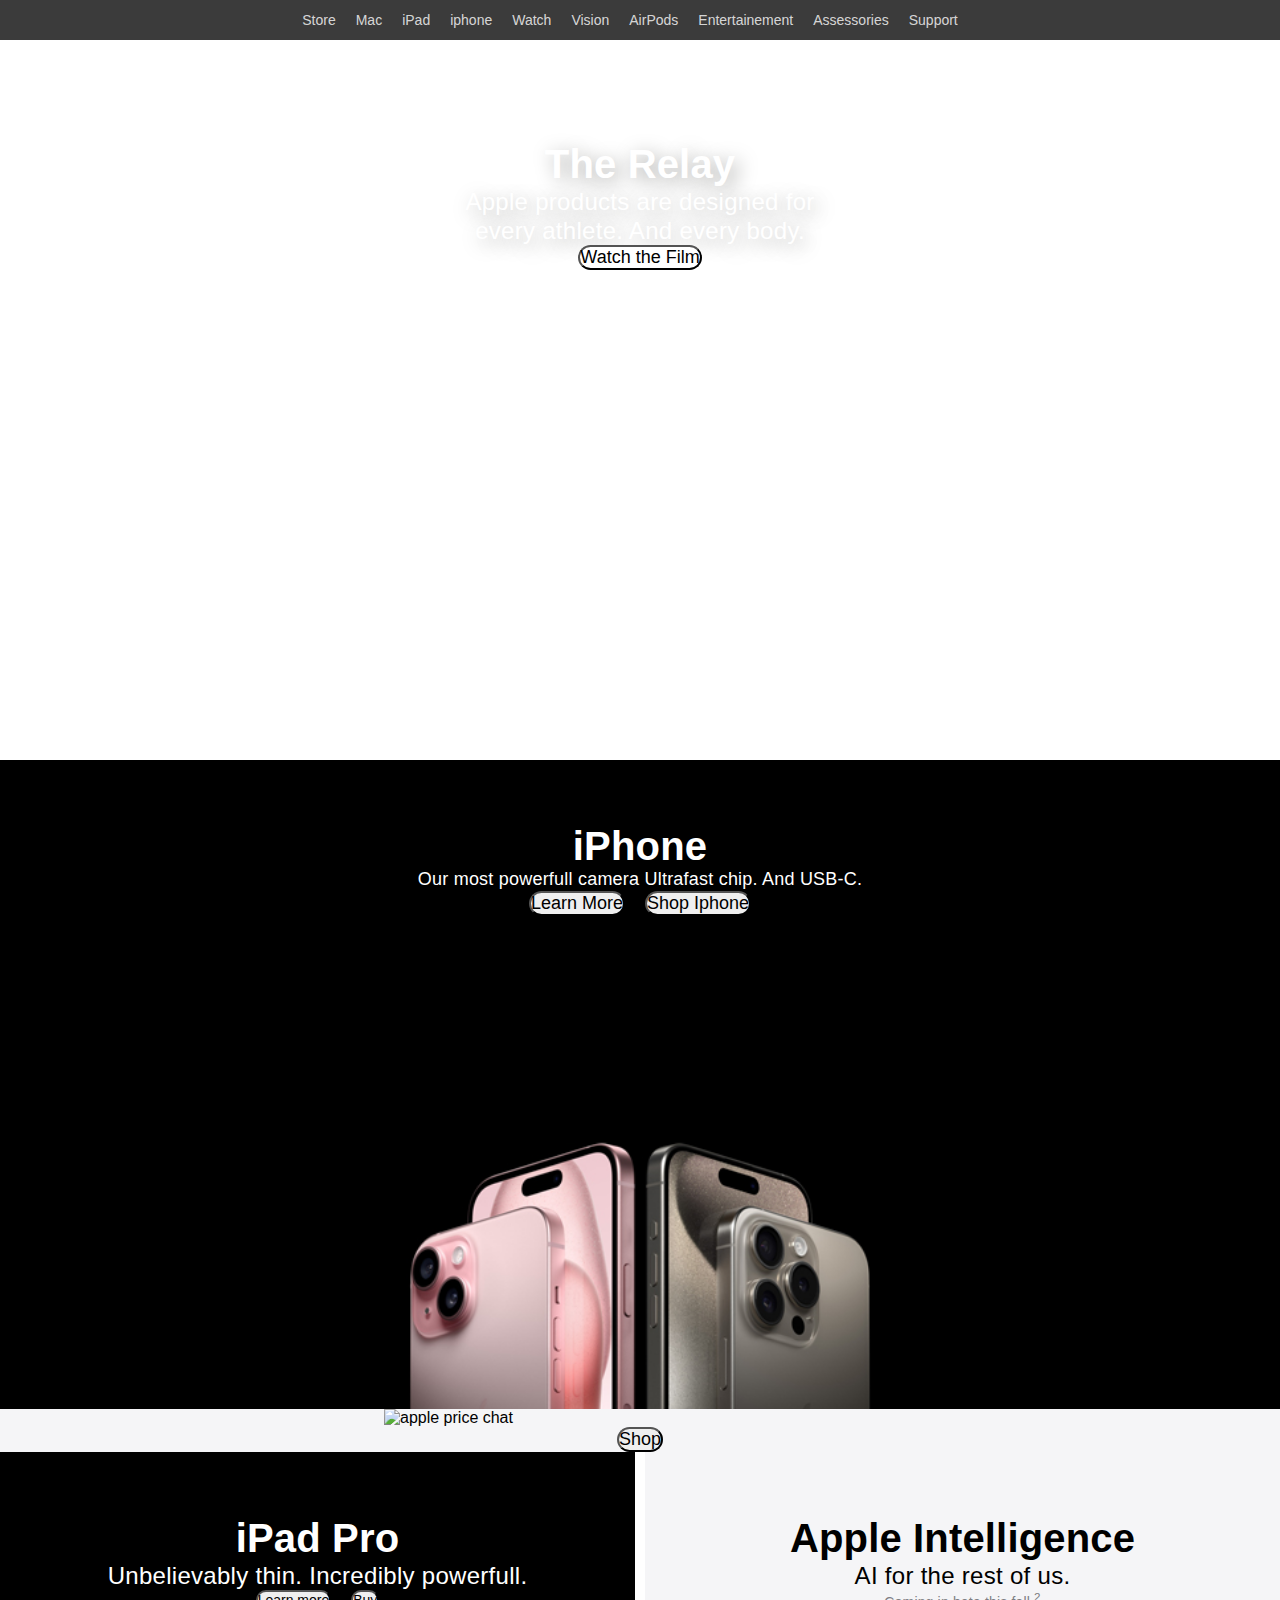
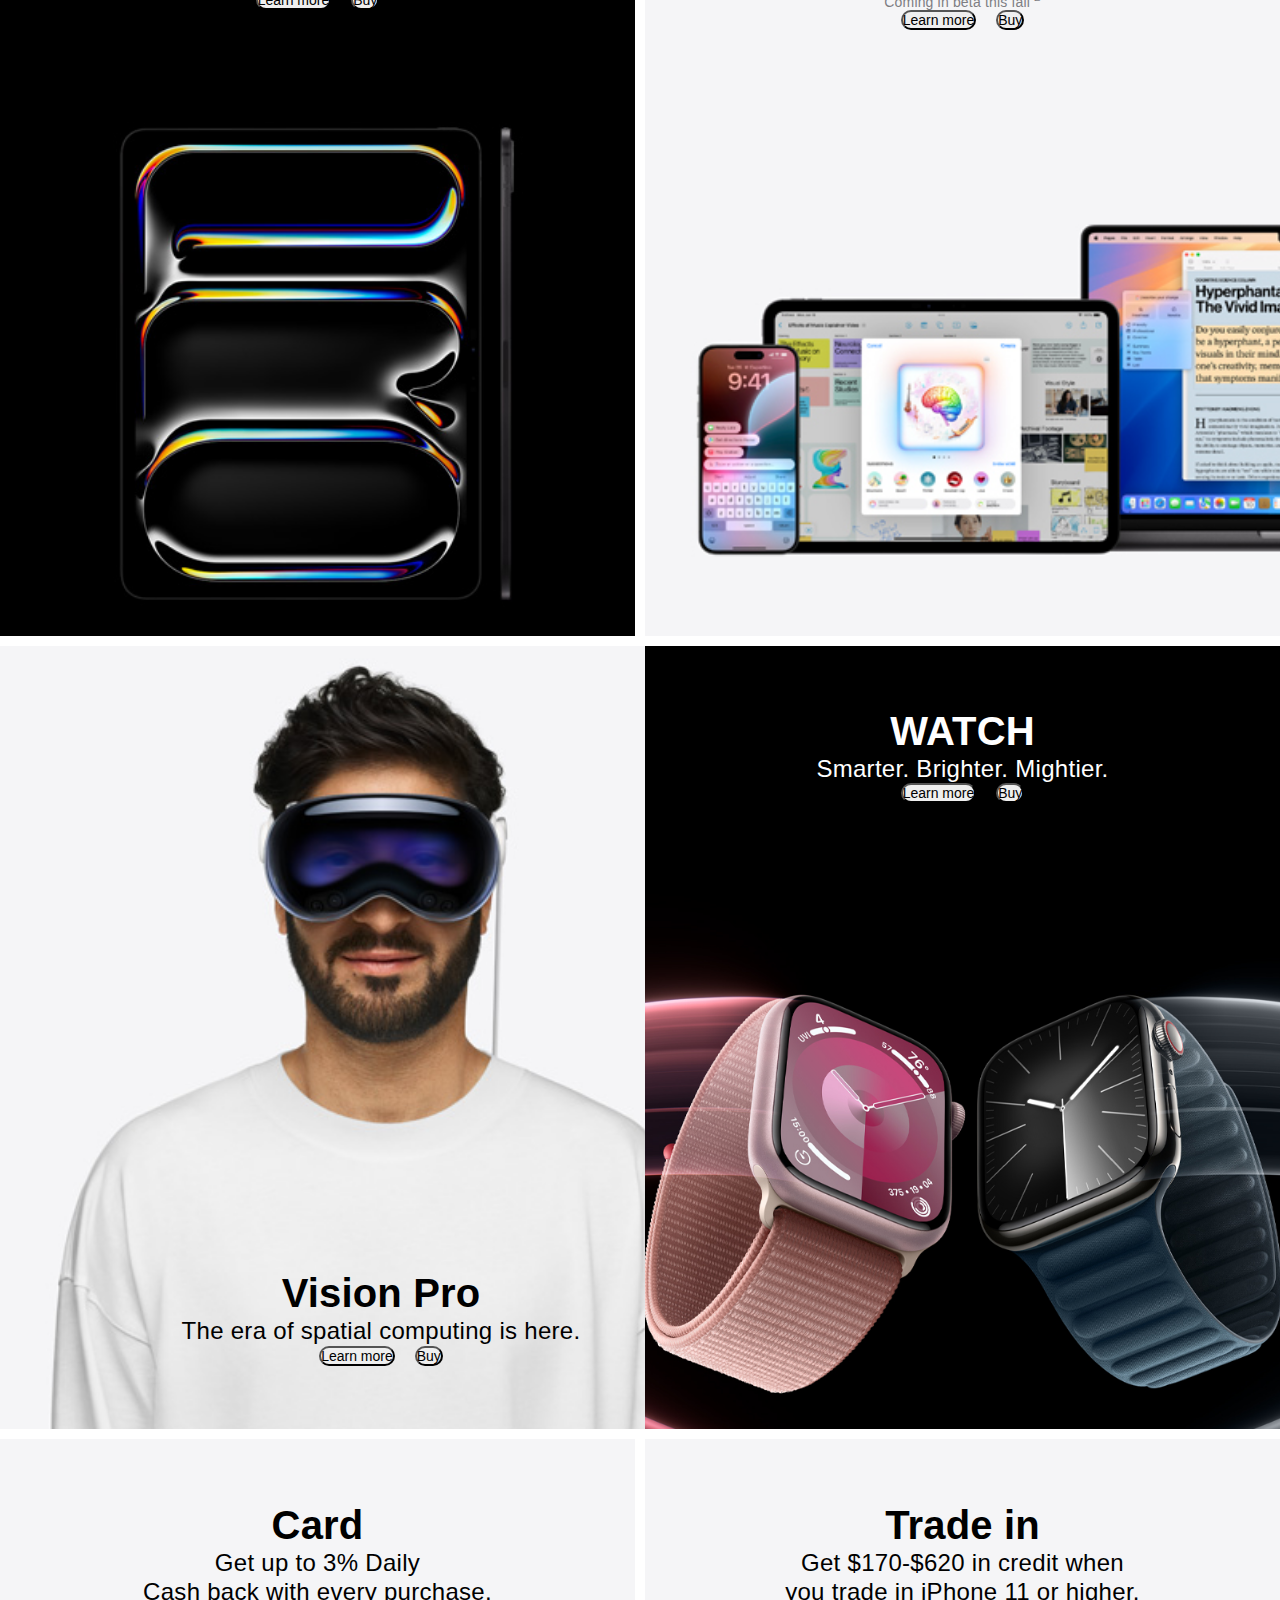
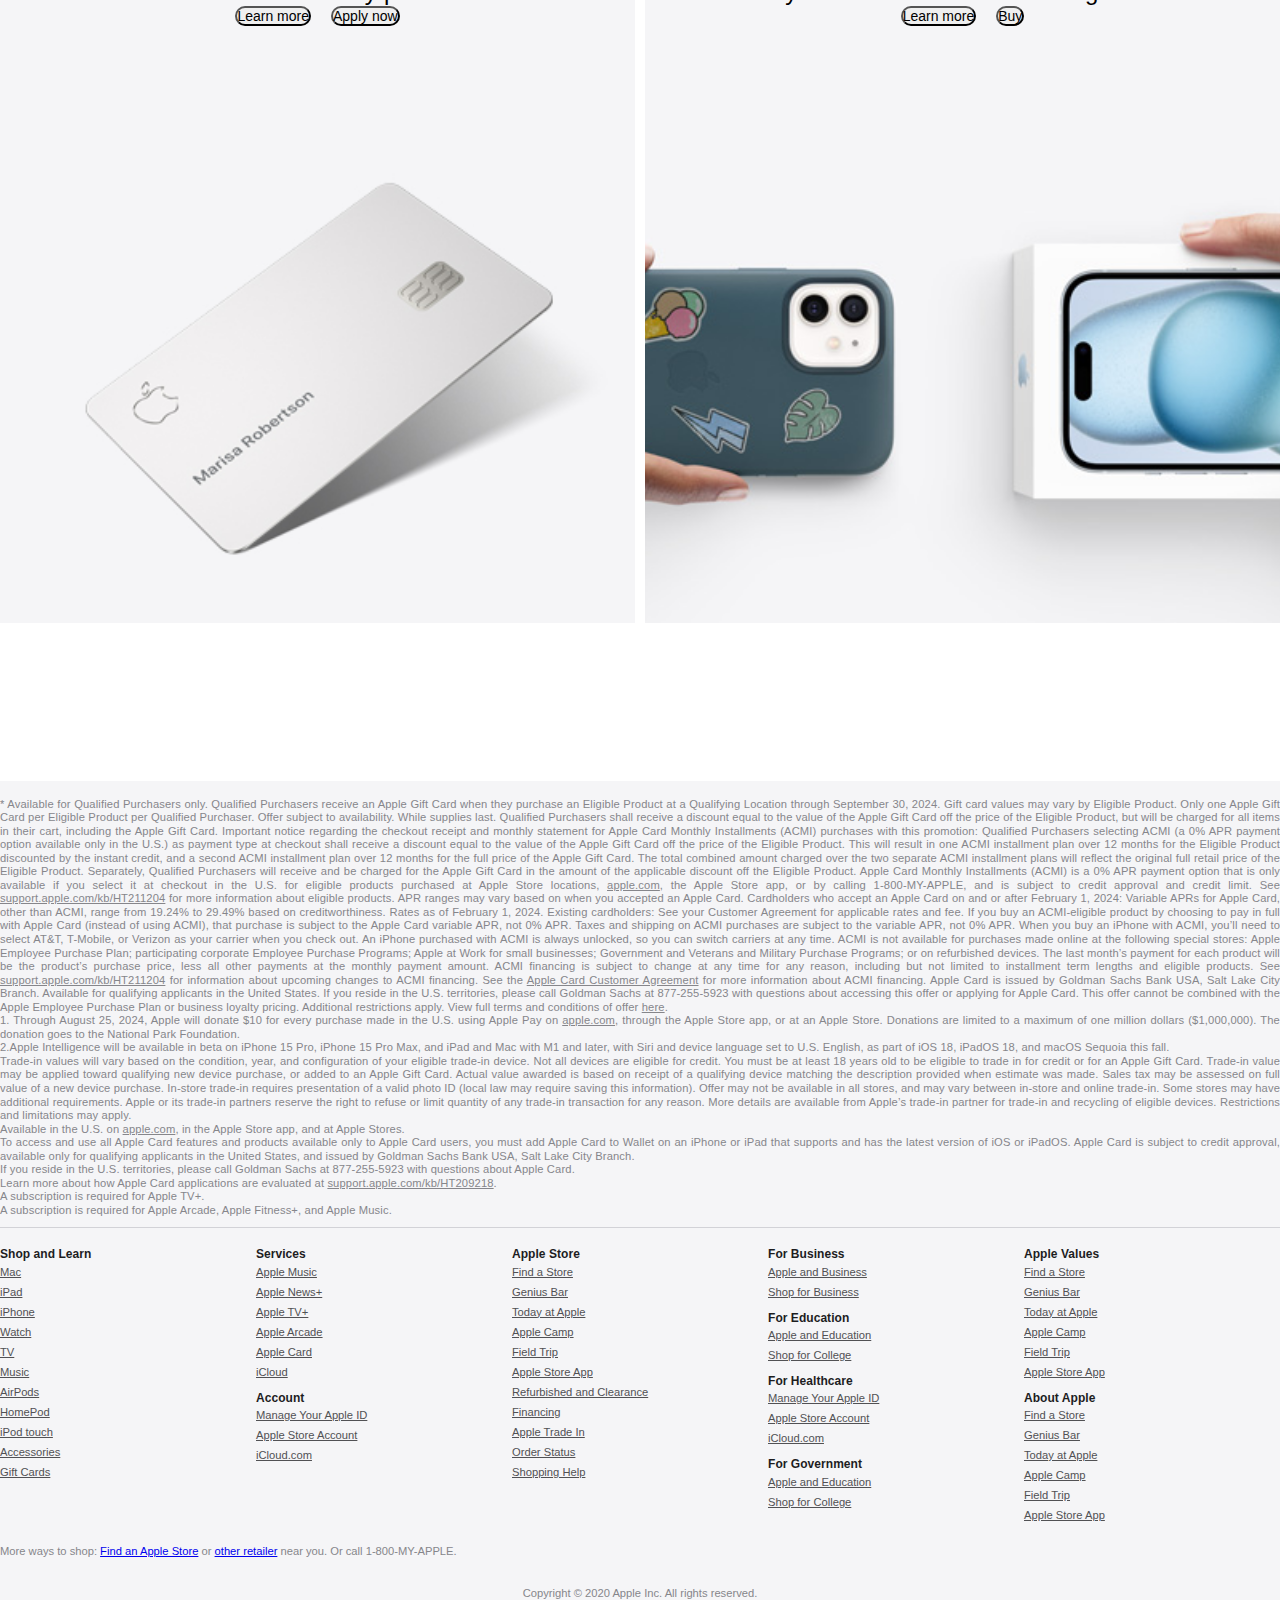
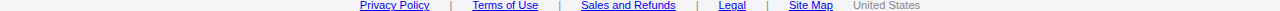
==== commit 05b66bb0: "Merge pull request #5 from RimshaZahidIqbal/feature-crousal" ====
--- a/apple.com/index.html
+++ b/apple.com/index.html
@@ -183,6 +183,19 @@
             </div>
         </div>
     </div>
+
+
+    <!--  slider code  -->
+
+    <marquee behavior="" direction="left" class="container-fluid slider m-3">
+        <div class="container slider-box flex-col">
+            <button class="btn btn-sm btn-light btn-rounded-sm slider-btn "> Show</button>
+        </div>
+    </marquee>
+
+
+
+
     <footer class="footer-wrapper">
         <div class="container">
             <div class="upper-text-container">
@@ -411,11 +424,11 @@
                     <div class="footer-country-name">United States</div>
                 </div>
             </div> -->
-            <div class="copyright-wrapper row   container-fluid ">
-                <div class="copyright col ">
+            <div class="copyright-wrapper grid  container-fluid ">
+                <div class="copyright col-12 flex ">
                     Copyright &copy; 2020 Apple Inc. All rights reserved.
                 </div>
-                <div class="footer-links-terms col-10 ">
+                <div class="footer-links-terms col-10 icon-left flex pb-3">
                     <a href="#">Privacy Policy</a>
                     <span>|</span>
                     <a href="#">Terms of Use</a>
@@ -425,9 +438,8 @@
                     <a href="#">Legal</a>
                     <span>|</span>
                     <a href="#">Site Map</a>
-                </div>
-                <div class="footer-country col ">
-                    <div class="footer-country-name">United States</div>
+                    <div class="icon-right"> United States</div>
+
                 </div>
             </div>
 
--- a/apple.com/style.css
+++ b/apple.com/style.css
@@ -263,6 +263,39 @@
     width: 100%;
     height: 80vh;
     color: #000;
+}
+
+
+/* slider 2 */
+
+
+.slider-box {
+    width: 250px;
+    height: 150px;
+    display: inline-block;
+    background-image: url("./image/slider2/476x268\ \(1\).jpg");
+    position: relative;
+    transition: filter 0.3s ease;
+}
+
+.slider-box>button {
+    visibility: hidden;
+    position: absolute;
+    top: 50%;
+    left: 50%;
+    transform: translate(-50%, -50%);
+    padding: 10px 20px;
+    background-color: white;
+    border: none;
+    cursor: pointer;
+}
+
+.slider-box:hover>button {
+    visibility: visible;
+}
+
+.slider-box:hover {
+    filter: grayscale(80%);
 }
 
 /* footer css */
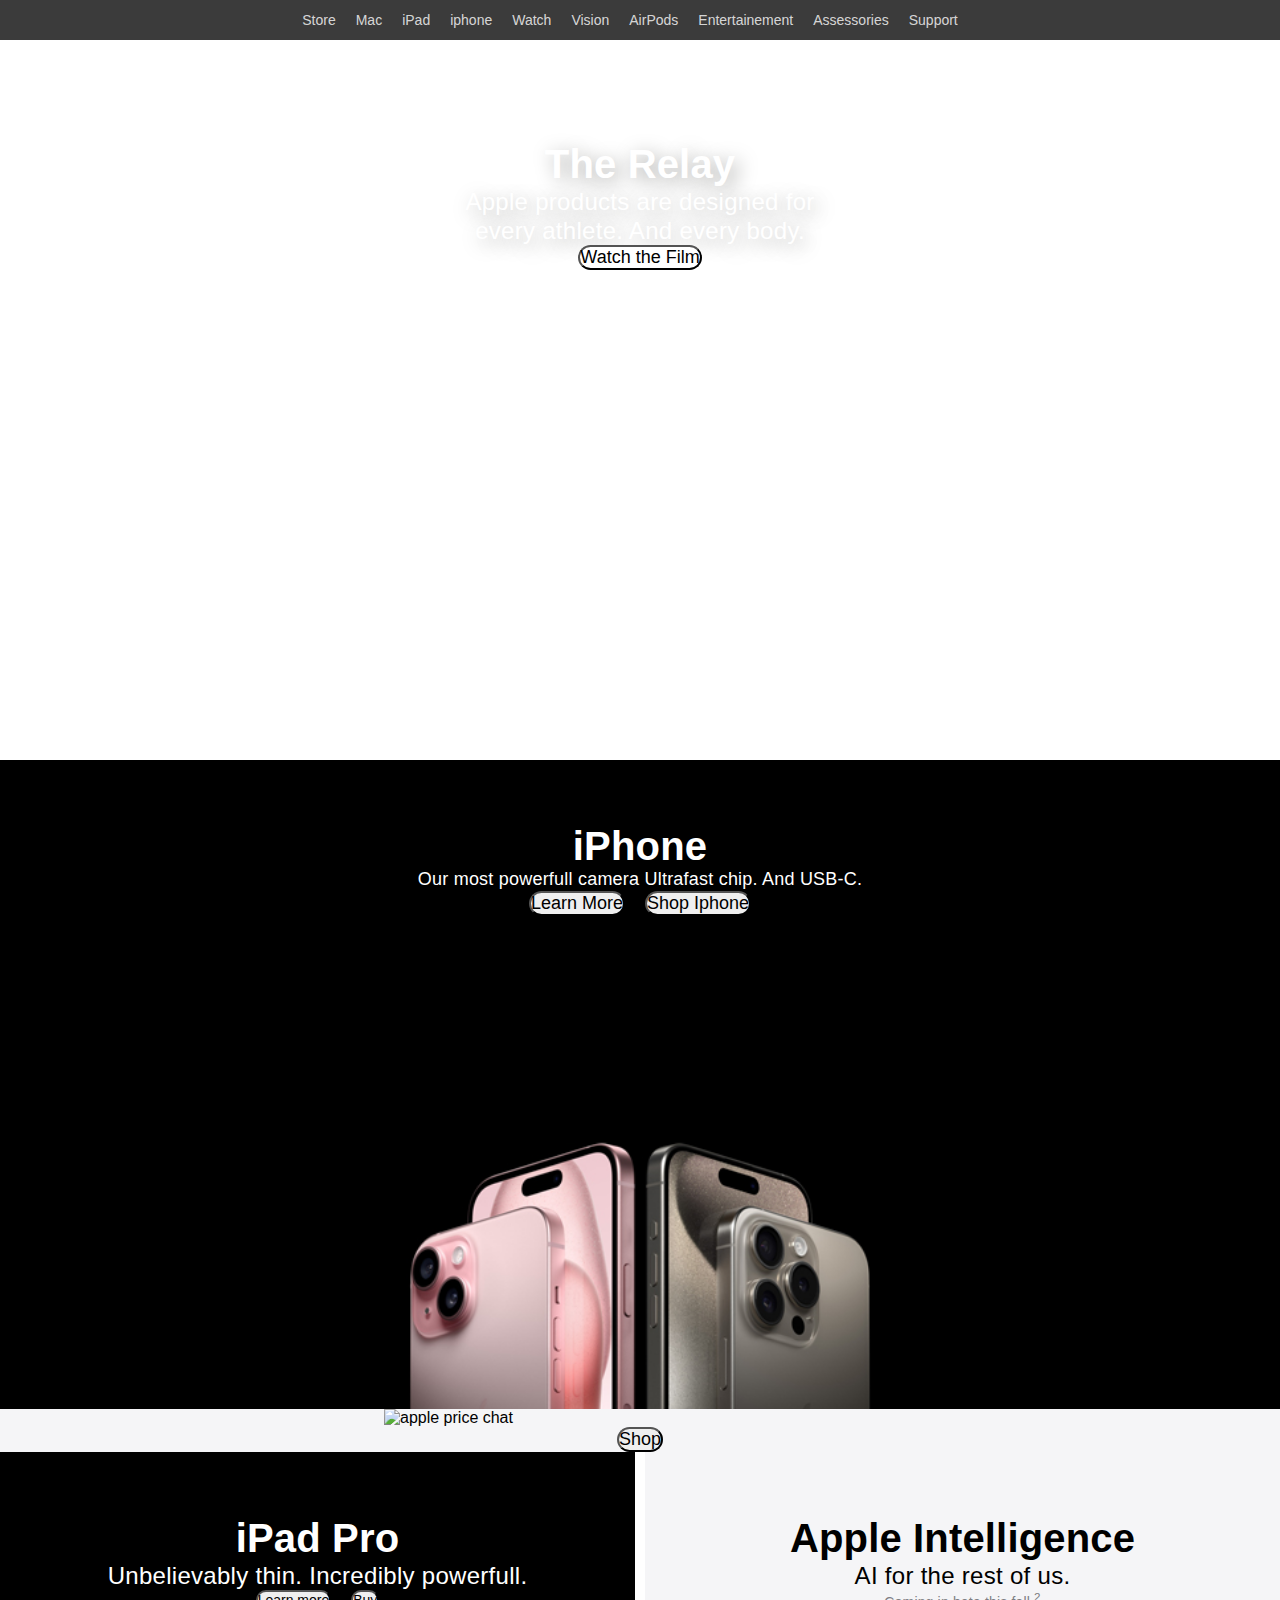
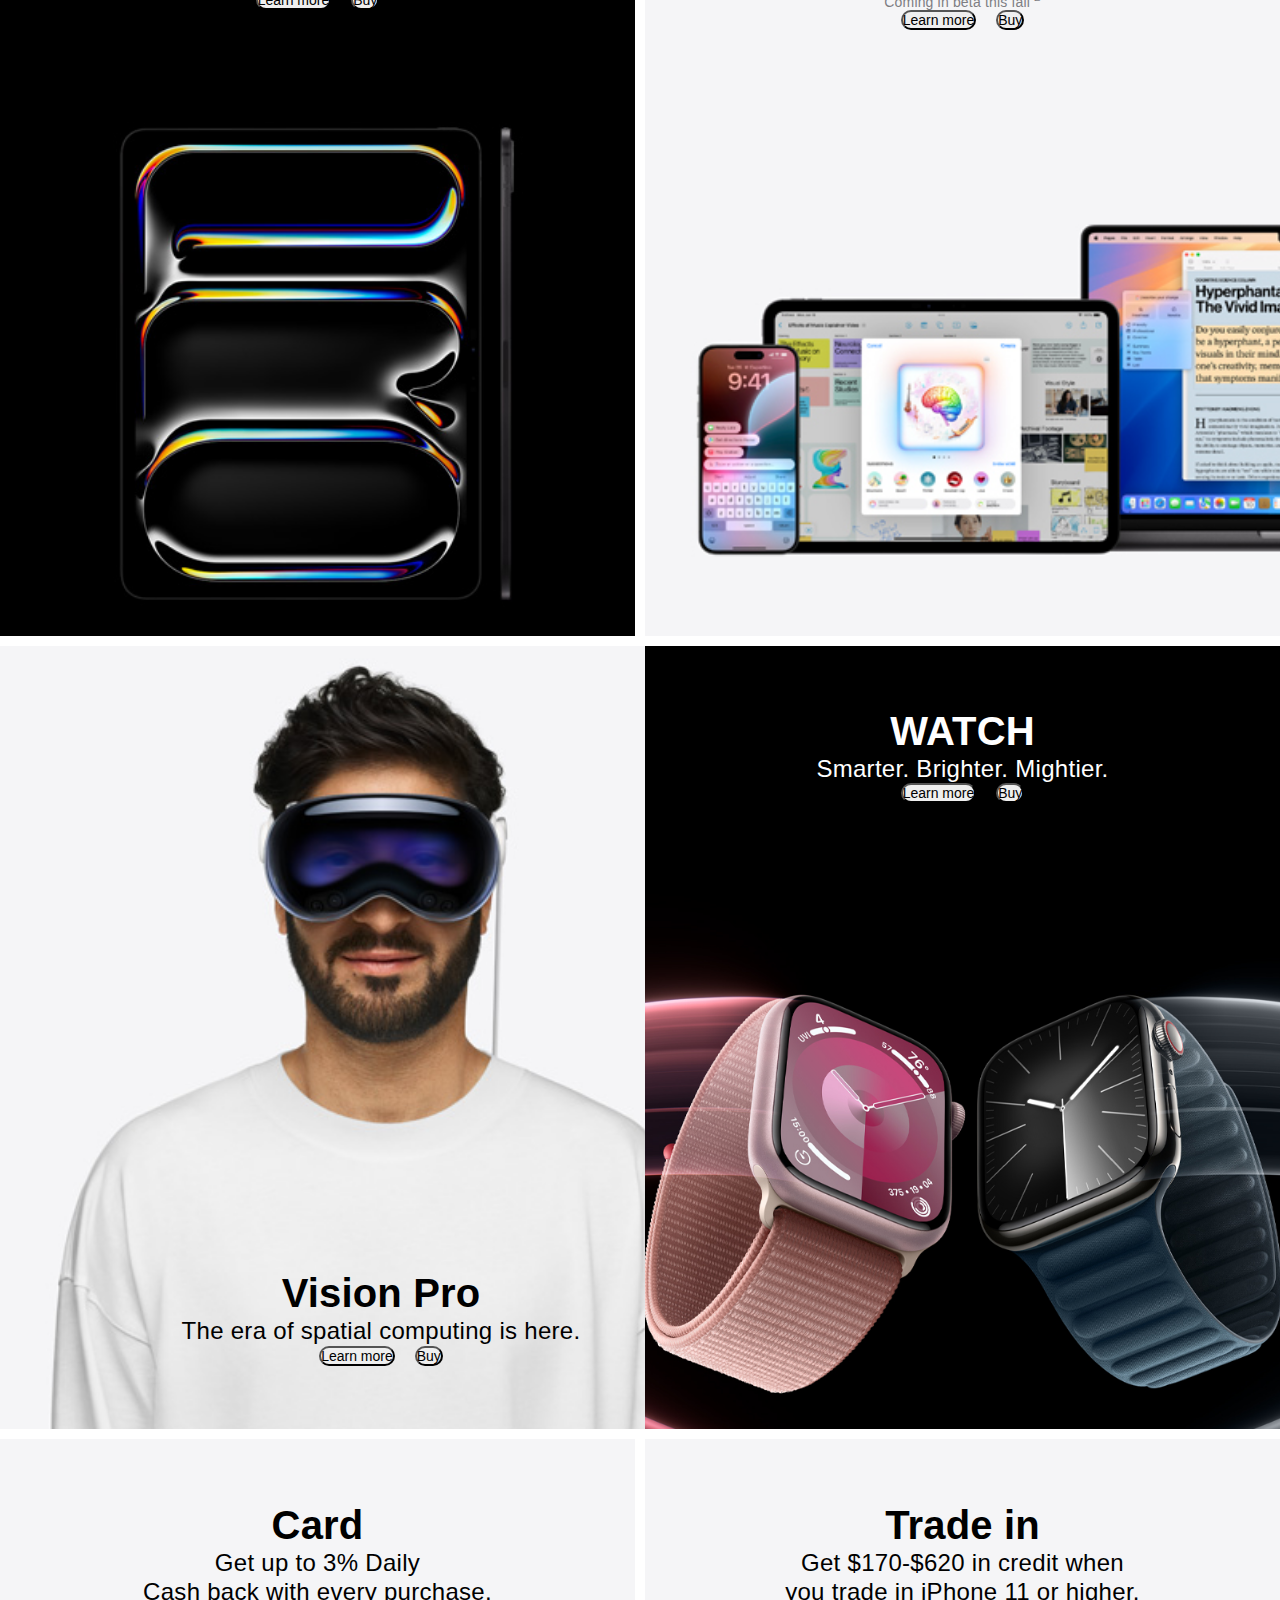
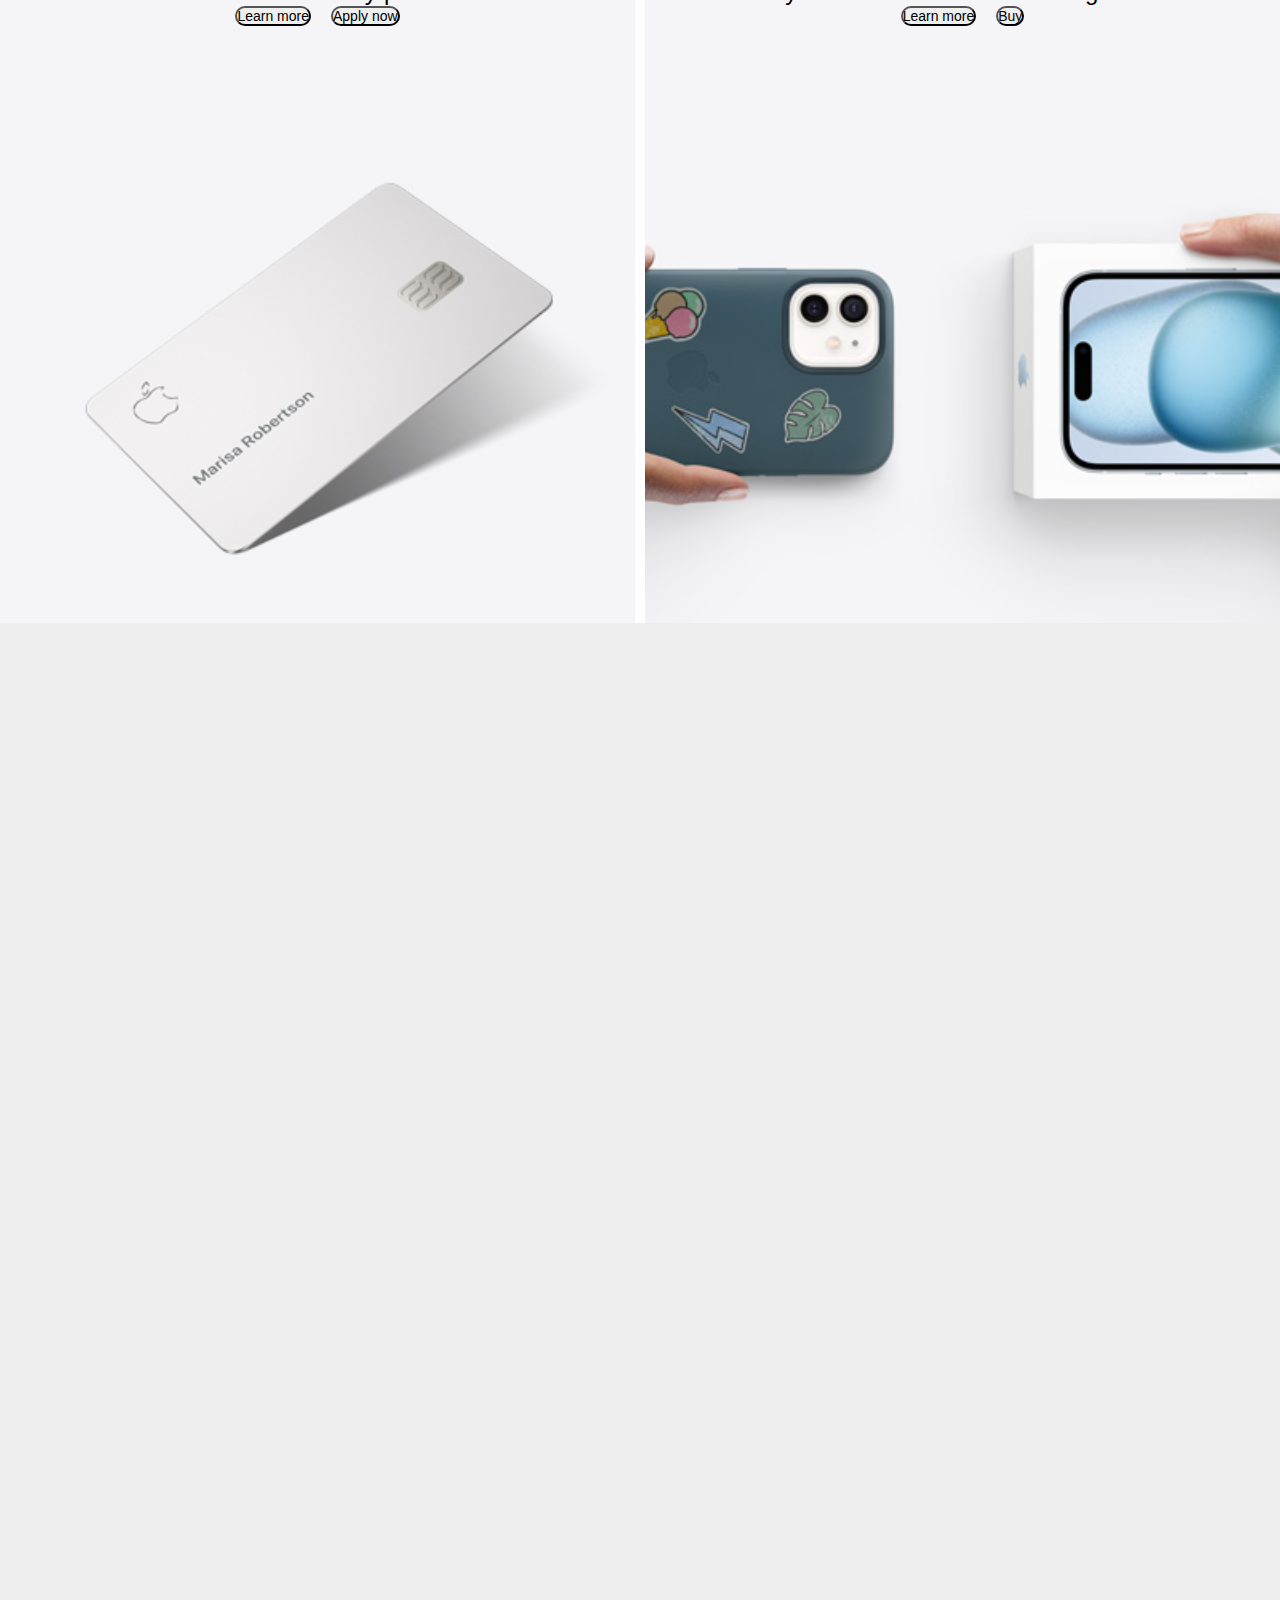
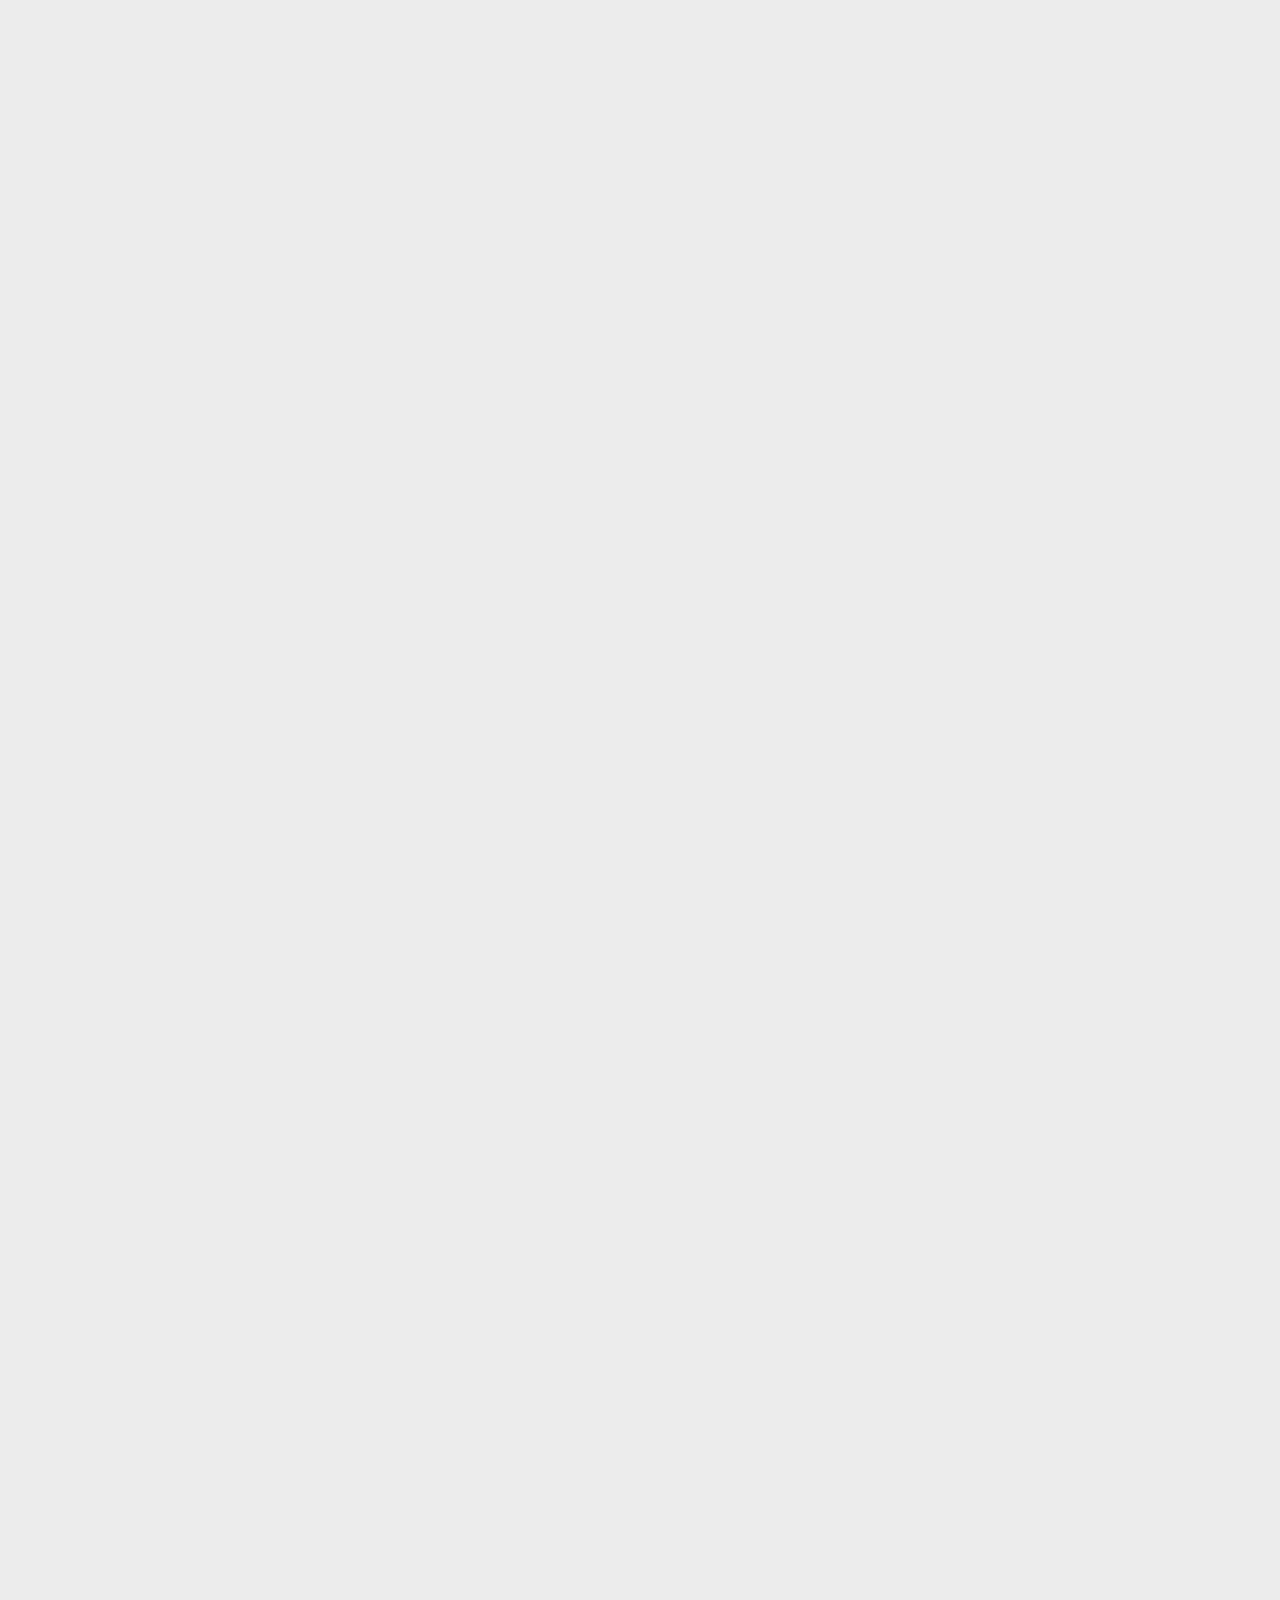
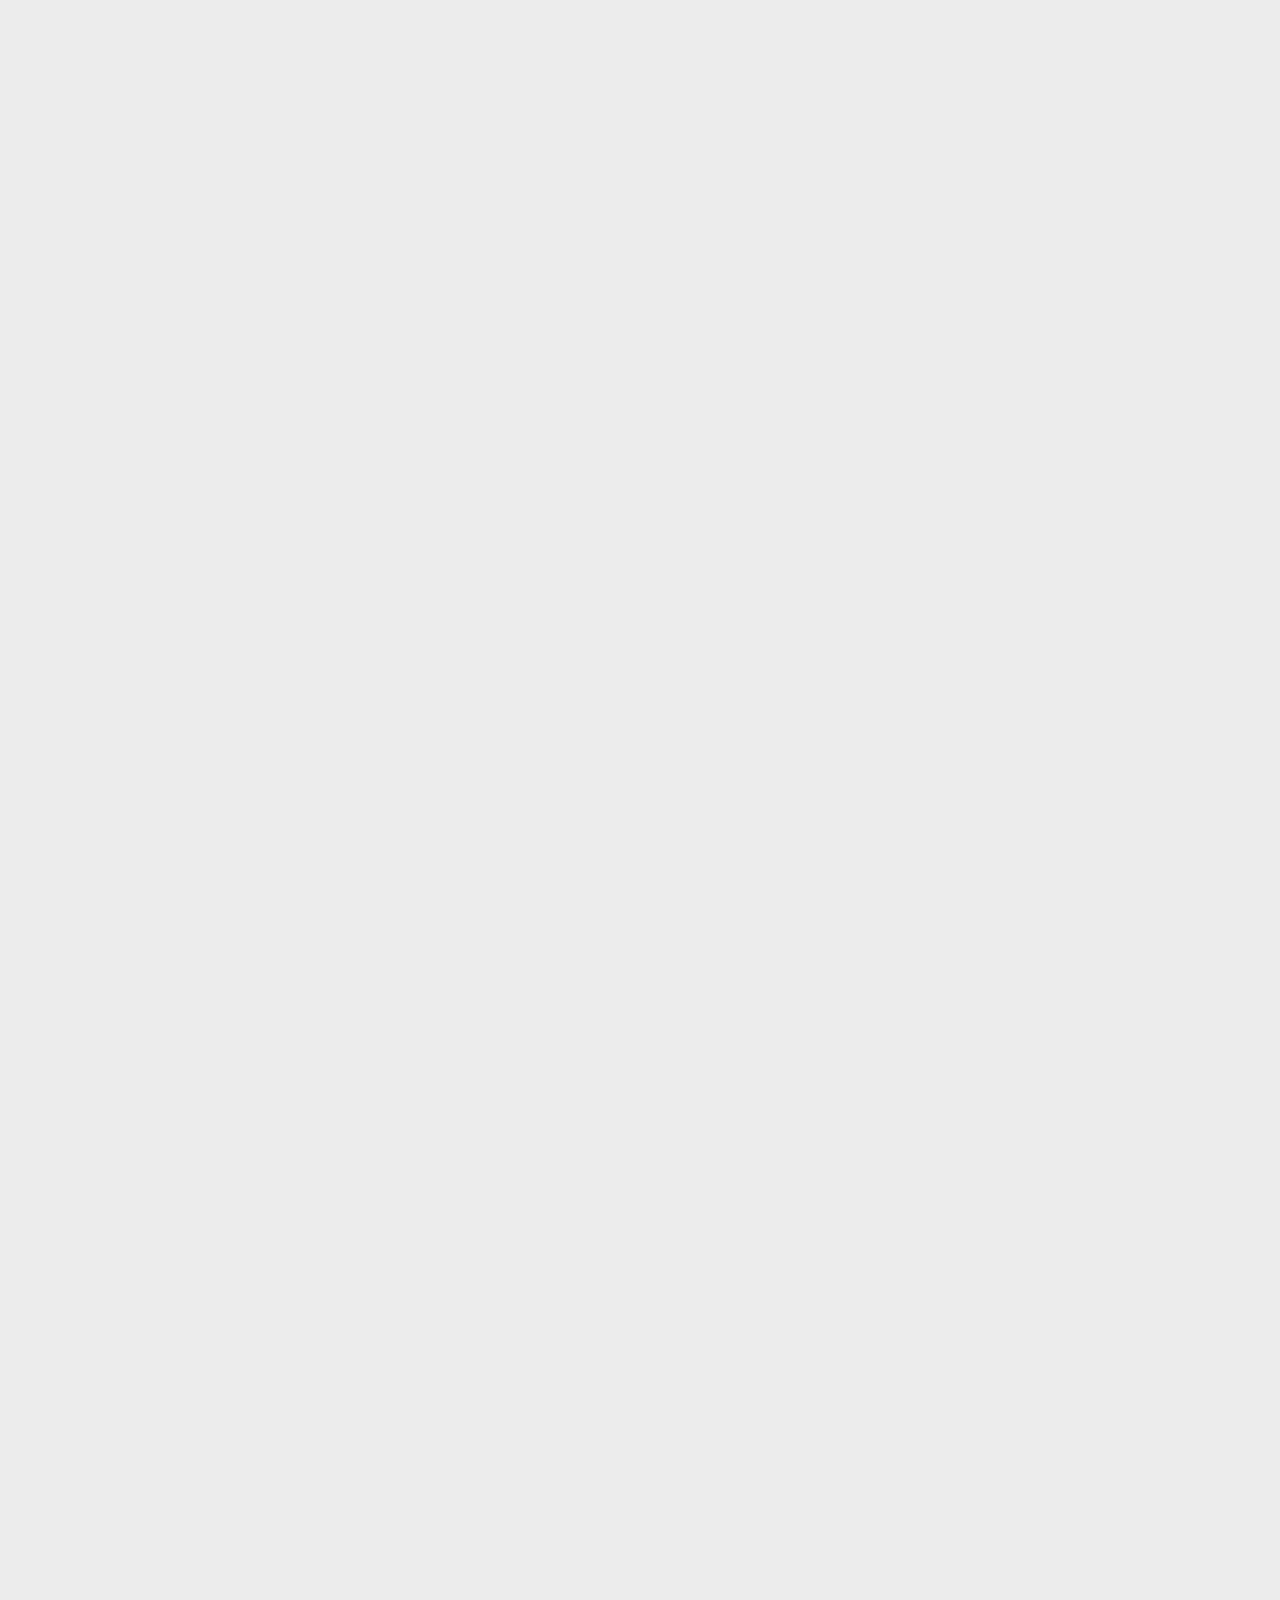
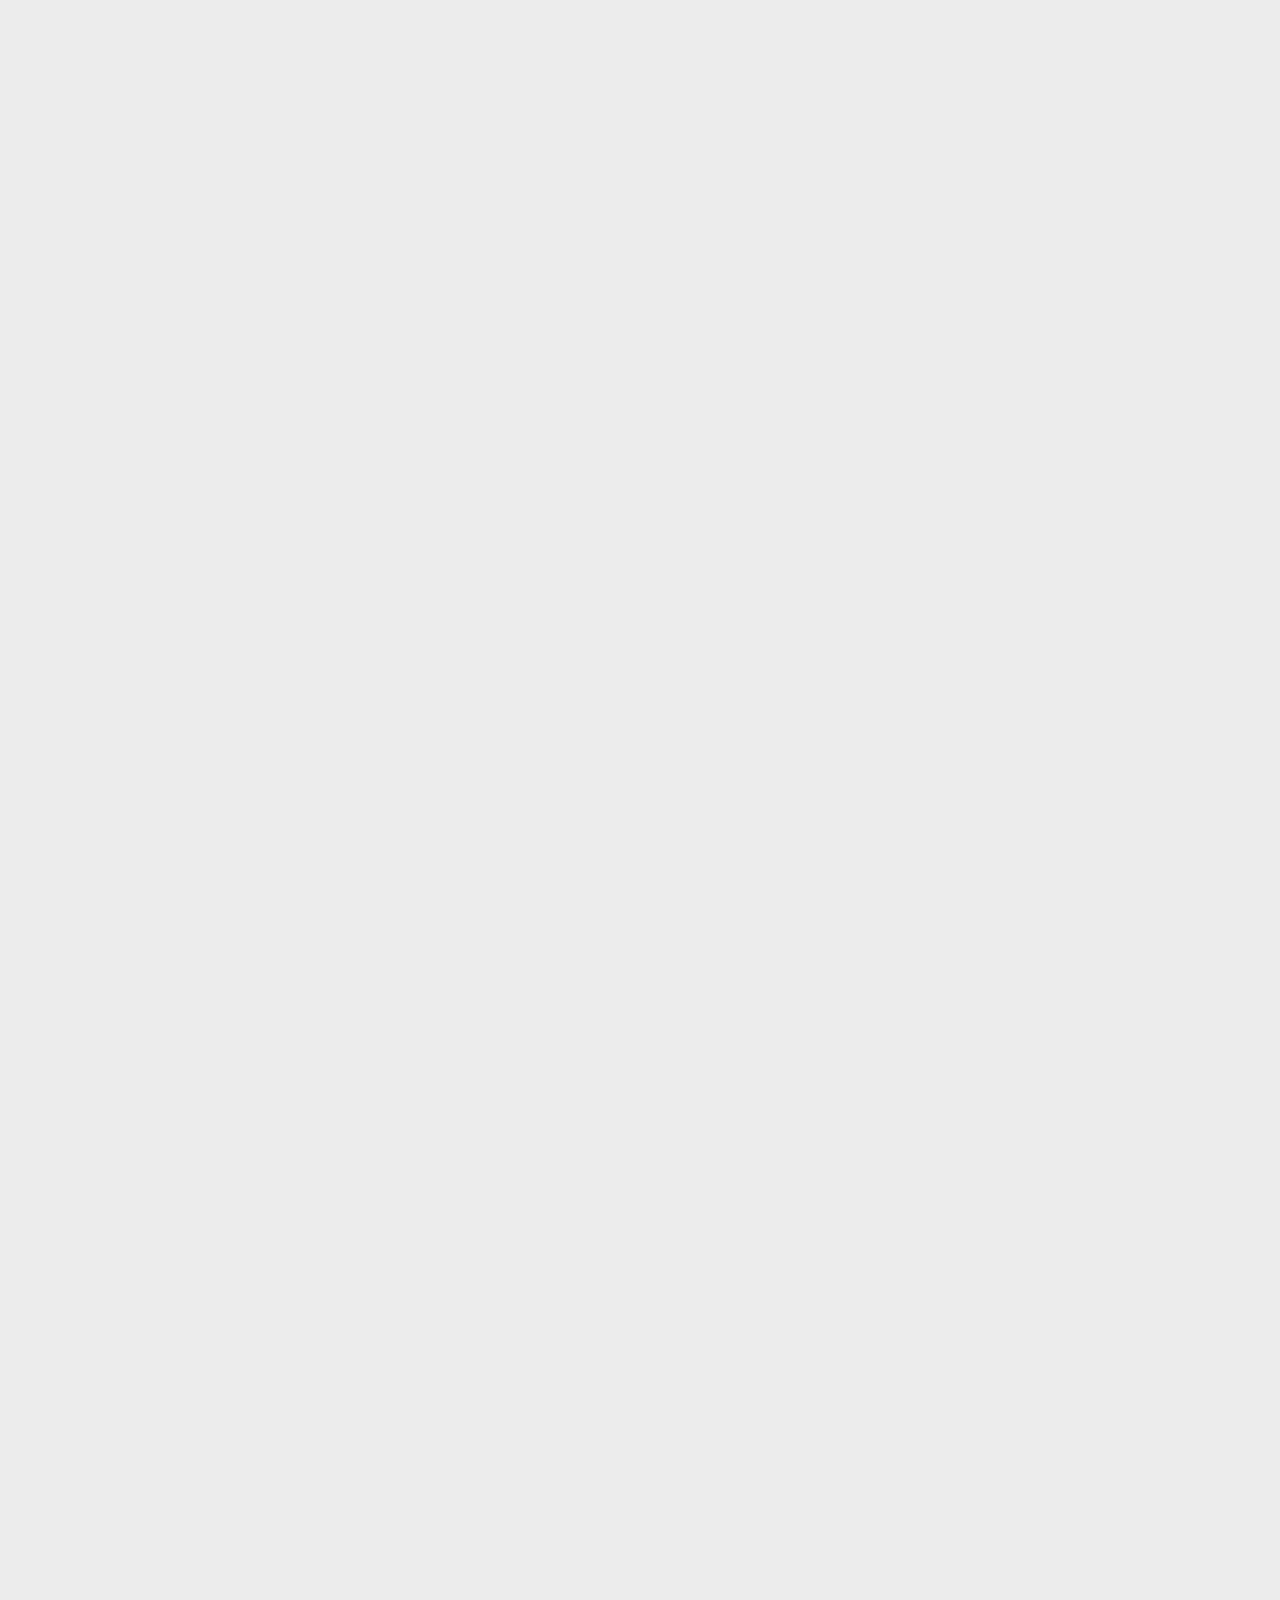
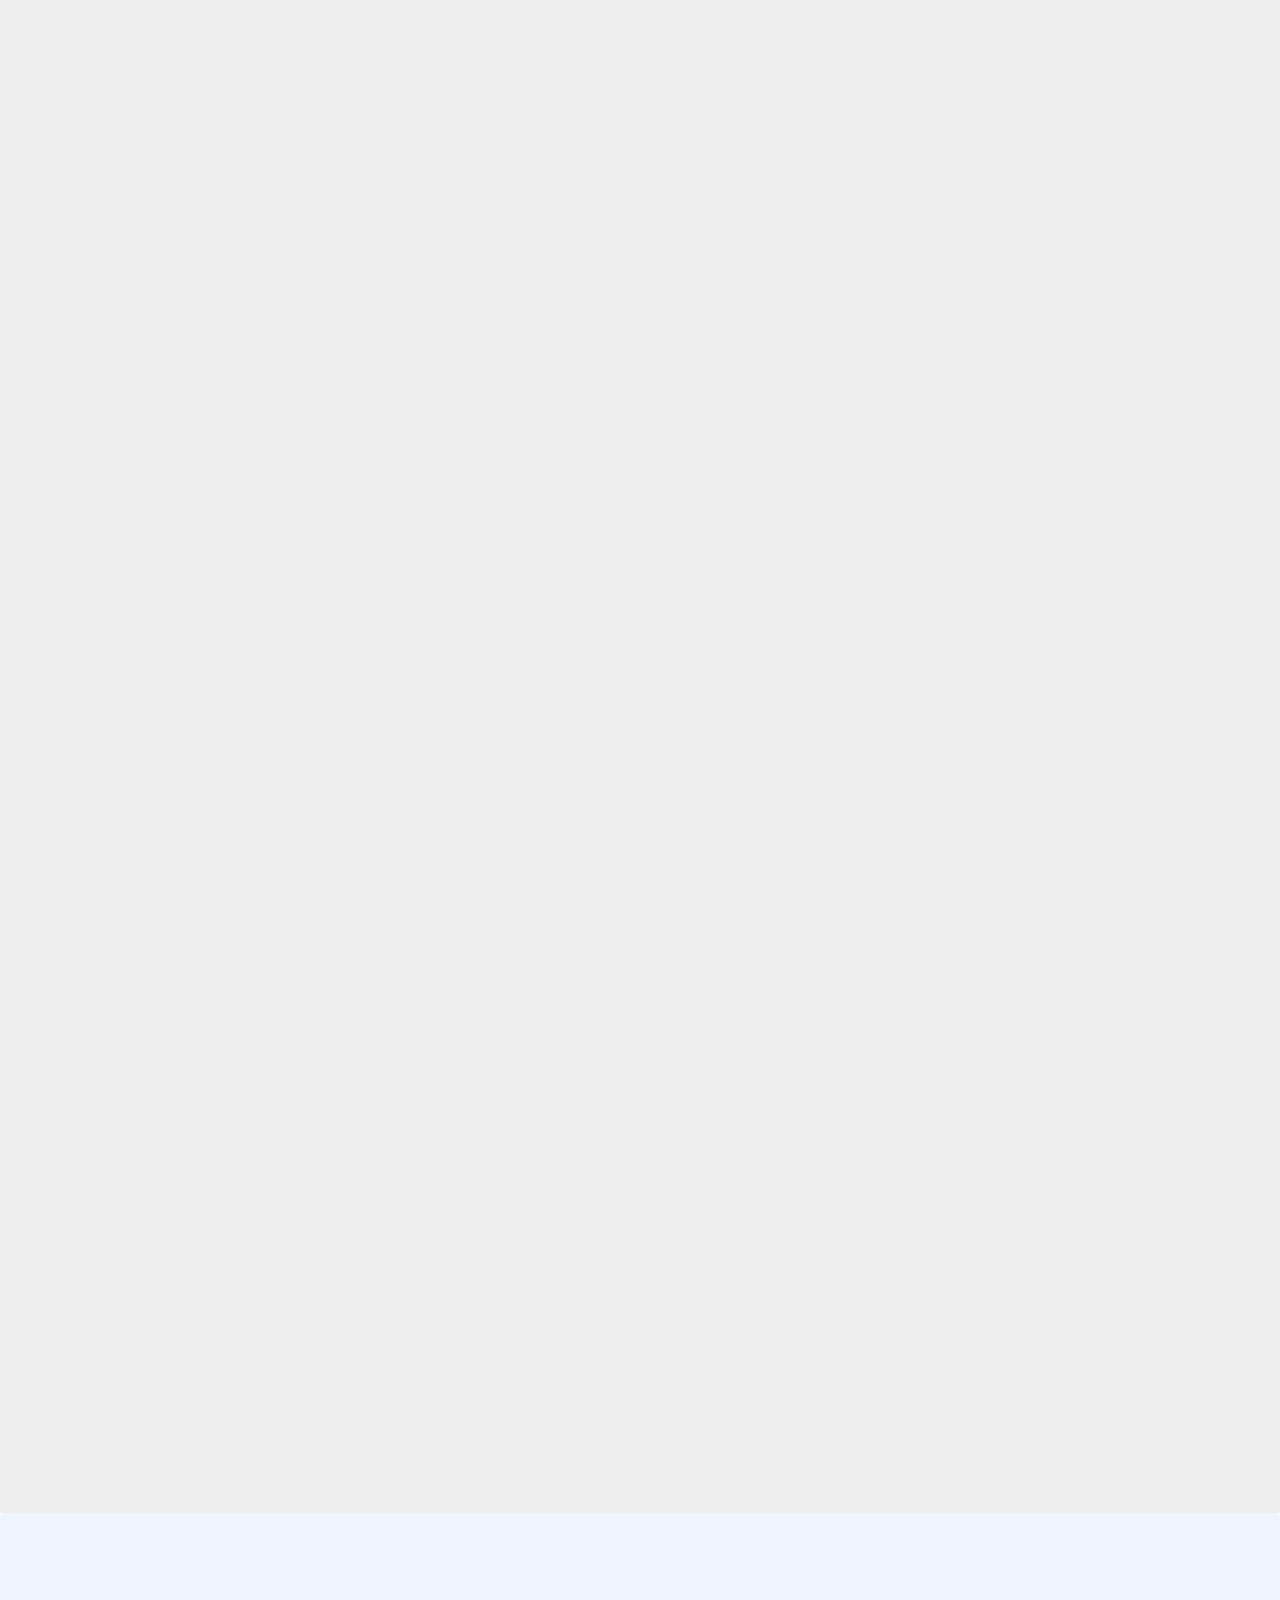
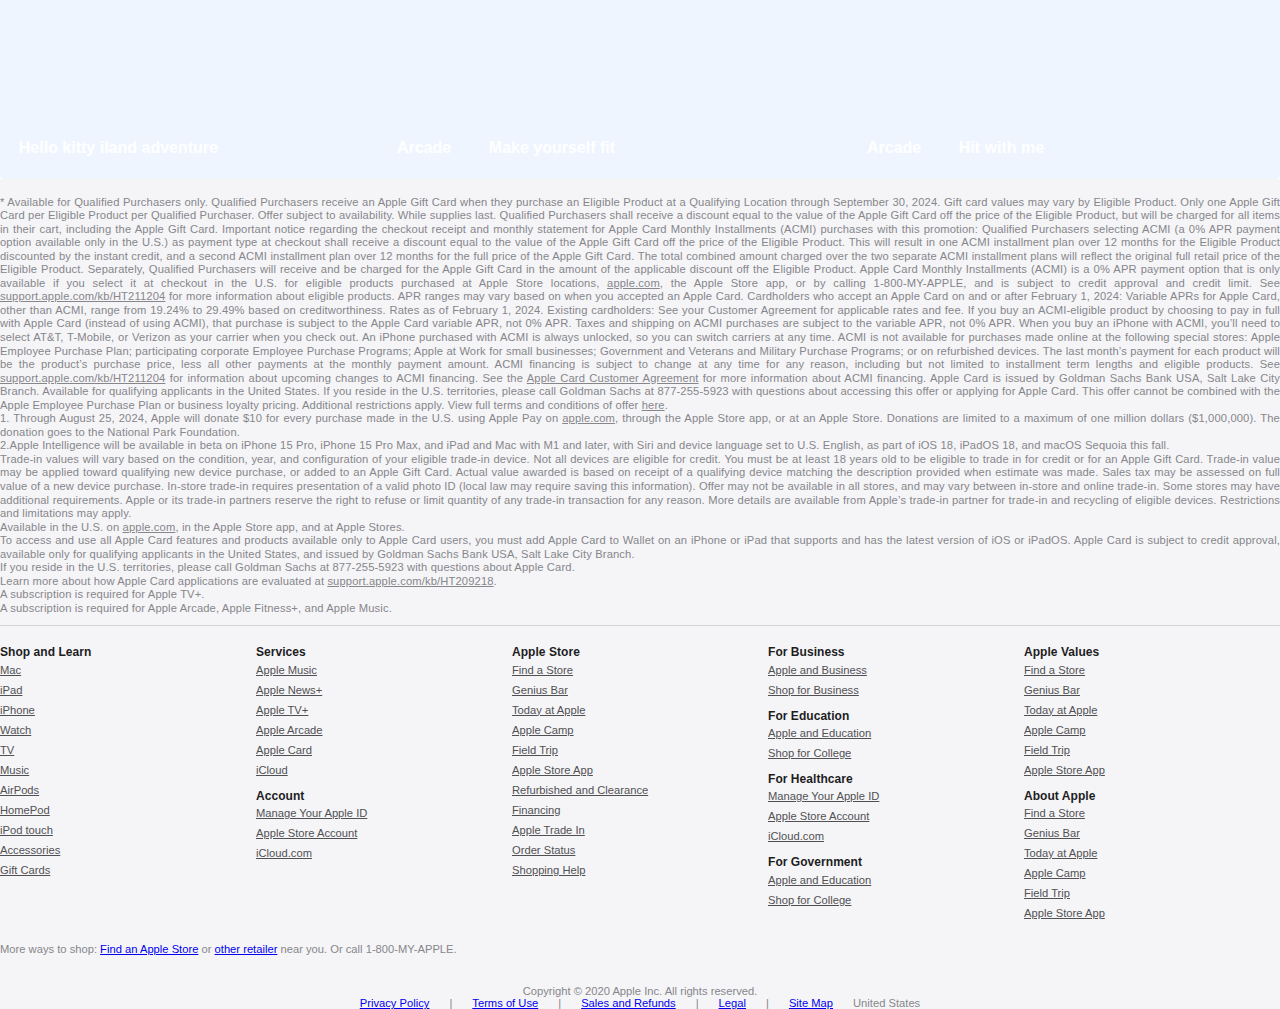
==== commit b346474b: "crousal also done" ====
--- a/apple.com/index.html
+++ b/apple.com/index.html
@@ -13,8 +13,11 @@
     <!-- Bootstrap link   -->
     <link href="https://cdn.jsdelivr.net/npm/bootstrap@5.0.2/dist/css/bootstrap.min.css" rel="stylesheet"
         integrity="sha384-EVSTQN3/azprG1Anm3QDgpJLIm9Nao0Yz1ztcQTwFspd3yD65VohhpuuCOmLASjC" crossorigin="anonymous">
+    <!-- flicky css link for custom crousal -->
+    <link rel="stylesheet" href="//cdnjs.cloudflare.com/ajax/libs/flickity/1.0.0/flickity.css">
     <!-- css link  -->
     <link rel="stylesheet" href="style.css">
+
 </head>
 
 <body>
@@ -73,19 +76,7 @@
             </div>
         </div>
     </nav>
-    <!-- code for search button -->
-    <!-- <div class="search-box">
-        <div class="search-logo">
-            <i class="fa-solid fa-magnifying-glass"></i>
-        </div>
-        <div class="search">
-            <form action="">
-                <input type="search" name="search-input" id="#search">
-            </form>
-        </div>
-        <div class="close-logo">
-            <i class="fa-solid fa-x"></i>
-        </div> -->
+    
     <div class="main">
         <div class="front">
             <div class="front-content text-shadow">
@@ -184,16 +175,144 @@
         </div>
     </div>
 
+    <!-- crousal to be added  -->
+
+
+    <div class="gallery js-flickity m-3 mb-4" data-flickity-options='{ "wrapAround": true }'>
+        <div class="gallery-cell"></div>
+        <div class="gallery-cell"></div>
+        <div class="gallery-cell"></div>
+        <div class="gallery-cell"></div>
+        <div class="gallery-cell"></div>
+        <div class="gallery-cell"></div>
+        <div class="gallery-cell"></div>
+        <div class="gallery-cell"></div>
+        <div class="gallery-cell"></div>
+    </div>
+
 
     <!--  slider code  -->
 
-    <marquee behavior="" direction="left" class="container-fluid slider m-3">
-        <div class="container slider-box flex-col">
-            <button class="btn btn-sm btn-light btn-rounded-sm slider-btn "> Show</button>
-        </div>
-    </marquee>
-
-
+    <div class="scrolling-text-container">
+        <div class="scrolling-text-inner" style="--marquee-speed: 20s; --direction:scroll-left" role="marquee">
+            <div class="scrolling-text">
+                <div class="text-container">
+                    <div class=" scrolling-text-item container slider-box img-1">
+
+                        <div class=" ">
+                            <h4 class="d-3">Hello kitty iland adventure</h4>
+                        </div>
+                        <div class="icon"><i class="fa-brands fa-apple"></i> Arcade</div>
+                        <button class="btn btn-sm btn-light btn-rounded-sm slider-btn "> Show</button>
+                    </div>
+                </div>
+                <div class="text-container">
+                    <div class=" scrolling-text-item container slider-box  img-2">
+                        <div class=" ">
+                            <h4 class="d-3"> Make yourself fit</h4>
+                        </div>
+                        <div class="icon"><i class="fa-brands fa-apple"></i> Arcade</div>
+                        <button class="btn btn-sm btn-light btn-rounded-sm slider-btn "> Show</button>
+                    </div>
+                </div>
+                <div class="text-container">
+                    <div class=" scrolling-text-item container slider-box  img-3">
+                        <div class=" ">
+                            <h4 class="d-3">Hit with me</h4>
+                        </div>
+                        <div class="icon"><i class="fa-brands fa-apple"></i>Fitness</div>
+                        <button class="btn btn-sm btn-light btn-rounded-sm slider-btn "> Show</button>
+                    </div>
+                </div>
+                <div class="text-container">
+                    <div class=" scrolling-text-item container slider-box  img-4">
+                        <div class=" ">
+                            <h4 class="d-3">Stream now</h4>
+                        </div>
+                        <div class="icon"><i class="fa-brands fa-apple"></i> Music</div>
+                        <button class="btn btn-sm btn-light btn-rounded-sm slider-btn "> Show</button>
+                    </div>
+                </div>
+                <div class="text-container">
+                    <div class=" scrolling-text-item container slider-box img-5 ">
+                        <div class=" ">
+                            <h4 class="d-3">Be fit </h4>
+                        </div>
+                        <div class="icon"><i class="fa-brands fa-apple"></i> Fitness</div>
+                        <button class="btn btn-sm btn-light btn-rounded-sm slider-btn "> Show</button>
+                    </div>
+                </div>
+                <div class="text-container">
+                    <div class=" scrolling-text-item container slider-box  img-6">
+                        <div class=" ">
+                            <h4 class="d-3">NBA 2K24 Arcade Edition</h4>
+                        </div>
+                        <div class="icon"><i class="fa-brands fa-apple"></i> Arcade</div>
+                        <button class="btn btn-sm btn-light btn-rounded-sm slider-btn "> Show</button>
+                    </div>
+                </div>
+
+            </div>
+            <div class="scrolling-text">
+                <div class="text-container">
+                    <div class=" scrolling-text-item container slider-box img-1">
+
+                        <div class=" ">
+                            <h4 class="d-3">Hello kitty iland adventure</h4>
+                        </div>
+                        <div class="icon"><i class="fa-brands fa-apple"></i> Arcade</div>
+                        <button class="btn btn-sm btn-light btn-rounded-sm slider-btn "> Show</button>
+                    </div>
+                </div>
+                <div class="text-container">
+                    <div class=" scrolling-text-item container slider-box  img-2">
+                        <div class=" ">
+                            <h4 class="d-3"> Make yourself fit</h4>
+                        </div>
+                        <div class="icon"><i class="fa-brands fa-apple"></i> Arcade</div>
+                        <button class="btn btn-sm btn-light btn-rounded-sm slider-btn "> Show</button>
+                    </div>
+                </div>
+                <div class="text-container">
+                    <div class=" scrolling-text-item container slider-box  img-3">
+                        <div class=" ">
+                            <h4 class="d-3">Hit with me</h4>
+                        </div>
+                        <div class="icon"><i class="fa-brands fa-apple"></i>Fitness</div>
+                        <button class="btn btn-sm btn-light btn-rounded-sm slider-btn "> Show</button>
+                    </div>
+                </div>
+                <div class="text-container">
+                    <div class=" scrolling-text-item container slider-box  img-4">
+                        <div class=" ">
+                            <h4 class="d-3">Stream now</h4>
+                        </div>
+                        <div class="icon"><i class="fa-brands fa-apple"></i> Music</div>
+                        <button class="btn btn-sm btn-light btn-rounded-sm slider-btn "> Show</button>
+                    </div>
+                </div>
+                <div class="text-container">
+                    <div class=" scrolling-text-item container slider-box img-5 ">
+                        <div class=" ">
+                            <h4 class="d-3">Be fit </h4>
+                        </div>
+                        <div class="icon"><i class="fa-brands fa-apple"></i> Fitness</div>
+                        <button class="btn btn-sm btn-light btn-rounded-sm slider-btn "> Show</button>
+                    </div>
+                </div>
+                <div class="text-container">
+                    <div class=" scrolling-text-item container slider-box  img-6">
+                        <div class=" ">
+                            <h4 class="d-3">NBA 2K24 Arcade Edition</h4>
+                        </div>
+                        <div class="icon"><i class="fa-brands fa-apple"></i> Arcade</div>
+                        <button class="btn btn-sm btn-light btn-rounded-sm slider-btn "> Show</button>
+                    </div>
+                </div>
+
+            </div>
+        </div>
+    </div>
 
 
     <footer class="footer-wrapper">
@@ -450,6 +569,9 @@
     <script src="https://cdn.jsdelivr.net/npm/bootstrap@5.0.2/dist/js/bootstrap.bundle.min.js"
         integrity="sha384-MrcW6ZMFYlzcLA8Nl+NtUVF0sA7MsXsP1UyJoMp4YLEuNSfAP+JcXn/tWtIaxVXM"
         crossorigin="anonymous"></script>
+    <!-- flicky js link -->
+    <script src="//cdnjs.cloudflare.com/ajax/libs/flickity/1.0.0/flickity.pkgd.js"></script>
+
 </body>
 
 </html>--- a/apple.com/style.css
+++ b/apple.com/style.css
@@ -140,18 +140,7 @@
     background-color: rgb(240, 237, 237)
 }
 
-/* 
-.search-box {
-    height: 40px;
-    top: 40px;
-    background-color: rgba(10, 10, 10, 0.8);
-    color: rgba(255, 255, 255, .8);
-    width: 100%;
-    position: fixed;
-    display: flex;
-    justify-content: center;align-items: center;
-    gap: 30px;
-} */
+/* nav end here  */
 .iphone {
     background-image: url("./image/collection/iphone_medium.jpg");
     background-repeat: no-repeat;
@@ -266,17 +255,141 @@
 }
 
 
-/* slider 2 */
-
-
+
+/* crousal css   */
+.gallery {
+    background: #EEE;
+}
+
+.gallery-cell {
+    width: 80%;
+    height: 90vh;
+    margin-right: 10px;
+    counter-increment: gallery-cell;
+}
+
+.gallery-cell:nth-child(1) {
+    background-image: url("./image/thumb/leagues-cup-2024/689x387.jpg");
+    background-repeat: no-repeat;
+    background-size: cover;
+    background-position: center;
+}
+
+.gallery-cell:nth-child(2) {
+    background-image: url("./image/thumb/friday-night-baseball/689x387.jpg");
+    background-repeat: no-repeat;
+    background-size: cover;
+    background-position: center;
+}
+
+.gallery-cell:nth-child(3) {
+    background-image: url("./image/thumb/lady-in-the-lake/689x387.jpg");
+    background-repeat: no-repeat;
+    background-size: cover;
+    background-position: center;
+}
+
+.gallery-cell:nth-child(4) {
+    background-image: url("./image/thumb/presumed-inoccent/689x387.jpg");
+    background-repeat: no-repeat;
+    background-size: cover;
+    background-position: center;
+}
+
+.gallery-cell:nth-child(5) {
+    background-image: url("./image/thumb/sunny/689x387.jpg");
+    background-repeat: no-repeat;
+    background-size: cover;
+    background-position: center;
+}
+
+.gallery-cell:nth-child(6) {
+    background-image: url("./image/thumb/the-morning-show/689x387.jpg");
+    background-repeat: no-repeat;
+    background-size: cover;
+    background-position: center;
+
+}
+
+.gallery-cell:nth-child(7) {
+    background-image: url("./image/thumb/yo-gabba-gabba-land/689x387.jpg");
+    background-repeat: no-repeat;
+    background-size: cover;
+    background-position: center;
+
+}
+
+.gallery-cell:nth-child(8) {
+    background-image: url("./image/thumb/time-bandits/689x387.jpg");
+    background-repeat: no-repeat;
+    background-size: cover;
+    background-position: center;
+
+}
+
+.gallery-cell:nth-child(9) {
+    background-image: url("./image/thumb/wemen-in-blue/689x387.jpg");
+    background-repeat: no-repeat;
+    background-size: cover;
+    background-position: center;
+
+}
+
+
+/* cell number */
+.gallery-cell:before {
+    display: block;
+    text-align: center;
+    line-height: 200px;
+    font-size: 80px;
+    color: white;
+}
+
+
+/* slider 2  start */
 .slider-box {
-    width: 250px;
-    height: 150px;
-    display: inline-block;
+    width: 400px;
+    height: 250px;
+    display: flex;
+    background-size: cover;
+    background-position: center;
+    position: relative;
+    transition: filter 0.3s ease-in-out;
+    z-index: 2;
+    padding: 20px;
+    color: white;
+}
+
+/* for diffent image  */
+.img-1 {
     background-image: url("./image/slider2/476x268\ \(1\).jpg");
-    position: relative;
-    transition: filter 0.3s ease;
-}
+}
+
+.img-2 {
+    background-image: url("./image/slider2/476x268\ \(2\).jpg");
+}
+
+.img-3 {
+    background-image: url("./image/slider2/476x268\ \(3\).jpg");
+
+}
+
+.img-4 {
+    background-image: url("./image/slider2/476x268\ \(4\).jpeg");
+
+}
+
+.img-5 {
+    background-image: url("./image/slider2/476x268\ \(5\).jpeg");
+
+}
+
+.img-6 {
+    background-image: url("./image/slider2/572x322.jpg");
+
+}
+
+
 
 .slider-box>button {
     visibility: hidden;
@@ -292,11 +405,163 @@
 
 .slider-box:hover>button {
     visibility: visible;
+    z-index: 3;
 }
 
 .slider-box:hover {
-    filter: grayscale(80%);
-}
+    filter: contrast(70%);
+    filter: blur(80%);
+}
+
+/* for text n slider 2 */
+.content {
+    width: 100%;
+    display: flex;
+    justify-content: space-between;
+    align-items: center;
+    justify-items: end;
+}
+
+.text {
+    font-size: 24px;
+    /* Text size */
+    font-weight: bold;
+}
+
+.icon>i {
+    width: 40px;
+    height: auto;
+}
+
+.icon {
+    display: flex;
+    align-items: center;
+    justify-content: end;
+}
+
+/* Container styles */
+.scrolling-text-container {
+    background-color: #eff5ff;
+    border-radius: 4px;
+    overflow: hidden;
+}
+
+/* Inner container styles */
+.scrolling-text-inner {
+    display: flex;
+    white-space: nowrap;
+    font-size: 16px;
+    font-weight: 600;
+    padding: 8px 0;
+}
+
+.scrolling-text-container:hover .scrolling-text-inner>div {
+    animation-play-state: paused;
+}
+
+.scrolling-text-inner>div {
+    animation: var(--direction) var(--marquee-speed) linear infinite;
+}
+
+/* Text styles */
+.scrolling-text {
+    display: flex;
+}
+
+.scrolling-text-item {
+    padding: 0 30px;
+    margin: 0 5px;
+}
+
+/* Apply the animation to the text items */
+.scrolling-text-inner>div {
+    animation: var(--direction) var(--marquee-speed) linear infinite;
+}
+
+/* Pause the animation when a user hovers over it */
+.scrolling-text-container:hover .scrolling-text-inner>div {
+    animation-play-state: paused;
+}
+
+.scrolling-text-container {
+    background-color: #eff5ff;
+    border-radius: 4px;
+    overflow: hidden;
+}
+
+.scrolling-text-inner {
+    display: flex;
+    white-space: nowrap;
+    font-size: 16px;
+    font-weight: 600;
+    padding: 8px 0;
+
+    animation: scroll-left var(--marquee-speed) linear infinite;
+}
+
+.scrolling-text {
+    display: flex;
+}
+
+.text-container {
+    position: relative;
+    height: 100%;
+    /* Ensure container takes up full height */
+}
+
+.text-container h4 {
+    position: absolute;
+    left: 0;
+    bottom: 0;
+    margin: 3%;
+}
+
+.icon {
+    position: absolute;
+    right: 0;
+    bottom: 0;
+    margin: 3%;
+    display: flex;
+    align-items: center;
+}
+
+.scrolling-text {
+    display: flex;
+}
+
+.scrolling-text-item {
+    padding: 0 30px;
+    margin: 0 5px;
+}
+
+
+/* Setting the Animation using Keyframes */
+@keyframes scroll-left {
+    0% {
+        transform: translateX(0);
+    }
+
+    100% {
+        transform: translateX(-50%);
+    }
+}
+
+@keyframes scroll-right {
+    0% {
+        transform: translateX(-100%);
+    }
+
+    100% {
+        transform: translateX(0%);
+    }
+}
+
+
+/* slider 2 end */
+
+
+
+
 
 /* footer css */
 .upper-text-container p {
@@ -487,10 +752,82 @@
 
     .footer-links-wrapper h3:after {
         font-family: "FontAwesome";
-        content: "\f067";
         padding-left: 10px;
         position: absolute;
         right: 25px;
+    }
+
+    .gallery-cell {
+        width: 90%;
+        height: 90vh;
+        margin-right: 4px;
+    }
+
+    .gallery-cell:nth-child(1) {
+        background-image: url("./image/thumb/leagues-cup-2024/274x593.jpg");
+        background-repeat: no-repeat;
+        background-size: cover;
+        background-position: center;
+    }
+
+    .gallery-cell:nth-child(2) {
+        background-image: url("./image/thumb/friday-night-baseball/274x593\ \(3\).jpg");
+        background-repeat: no-repeat;
+        background-size: cover;
+        background-position: center;
+    }
+
+    .gallery-cell:nth-child(3) {
+        background-image: url("./image/thumb/lady-in-the-lake/274x593\ \(4\).jpg");
+        background-repeat: no-repeat;
+        background-size: cover;
+        background-position: center;
+    }
+
+    .gallery-cell:nth-child(4) {
+        background-image: url("./image/thumb/presumed-inoccent/274x593\ \(6\).jpg");
+        background-repeat: no-repeat;
+        background-size: cover;
+        background-position: center;
+    }
+
+    .gallery-cell:nth-child(5) {
+        background-image: url("./image/thumb/sunny/274x593\ \(2\).jpg");
+        background-repeat: no-repeat;
+        background-size: cover;
+        background-position: center;
+    }
+
+    .gallery-cell:nth-child(6) {
+        background-image: url("./image/thumb/the-morning-show/274x593\ \(8\).jpg");
+        background-repeat: no-repeat;
+        background-size: cover;
+        background-position: center;
+
+    }
+
+    .gallery-cell:nth-child(7) {
+        background-image: url("./image/thumb/time-bandits/274x593\ \(7\).jpg");
+        background-repeat: no-repeat;
+        background-size: cover;
+        background-position: center;
+
+    }
+
+    .gallery-cell:nth-child(8) {
+        background-image: url("./image/thumb/wemen-in-blue/274x593.jpg");
+        background-repeat: no-repeat;
+        background-size: cover;
+        background-position: center;
+
+    }
+
+    .gallery-cell:nth-child(9) {
+        background-image: url("./image/thumb/Bad-Monkey/548x1186.jpg");
+        background-repeat: no-repeat;
+        background-size: cover;
+        background-position: center;
+
     }
 }
 
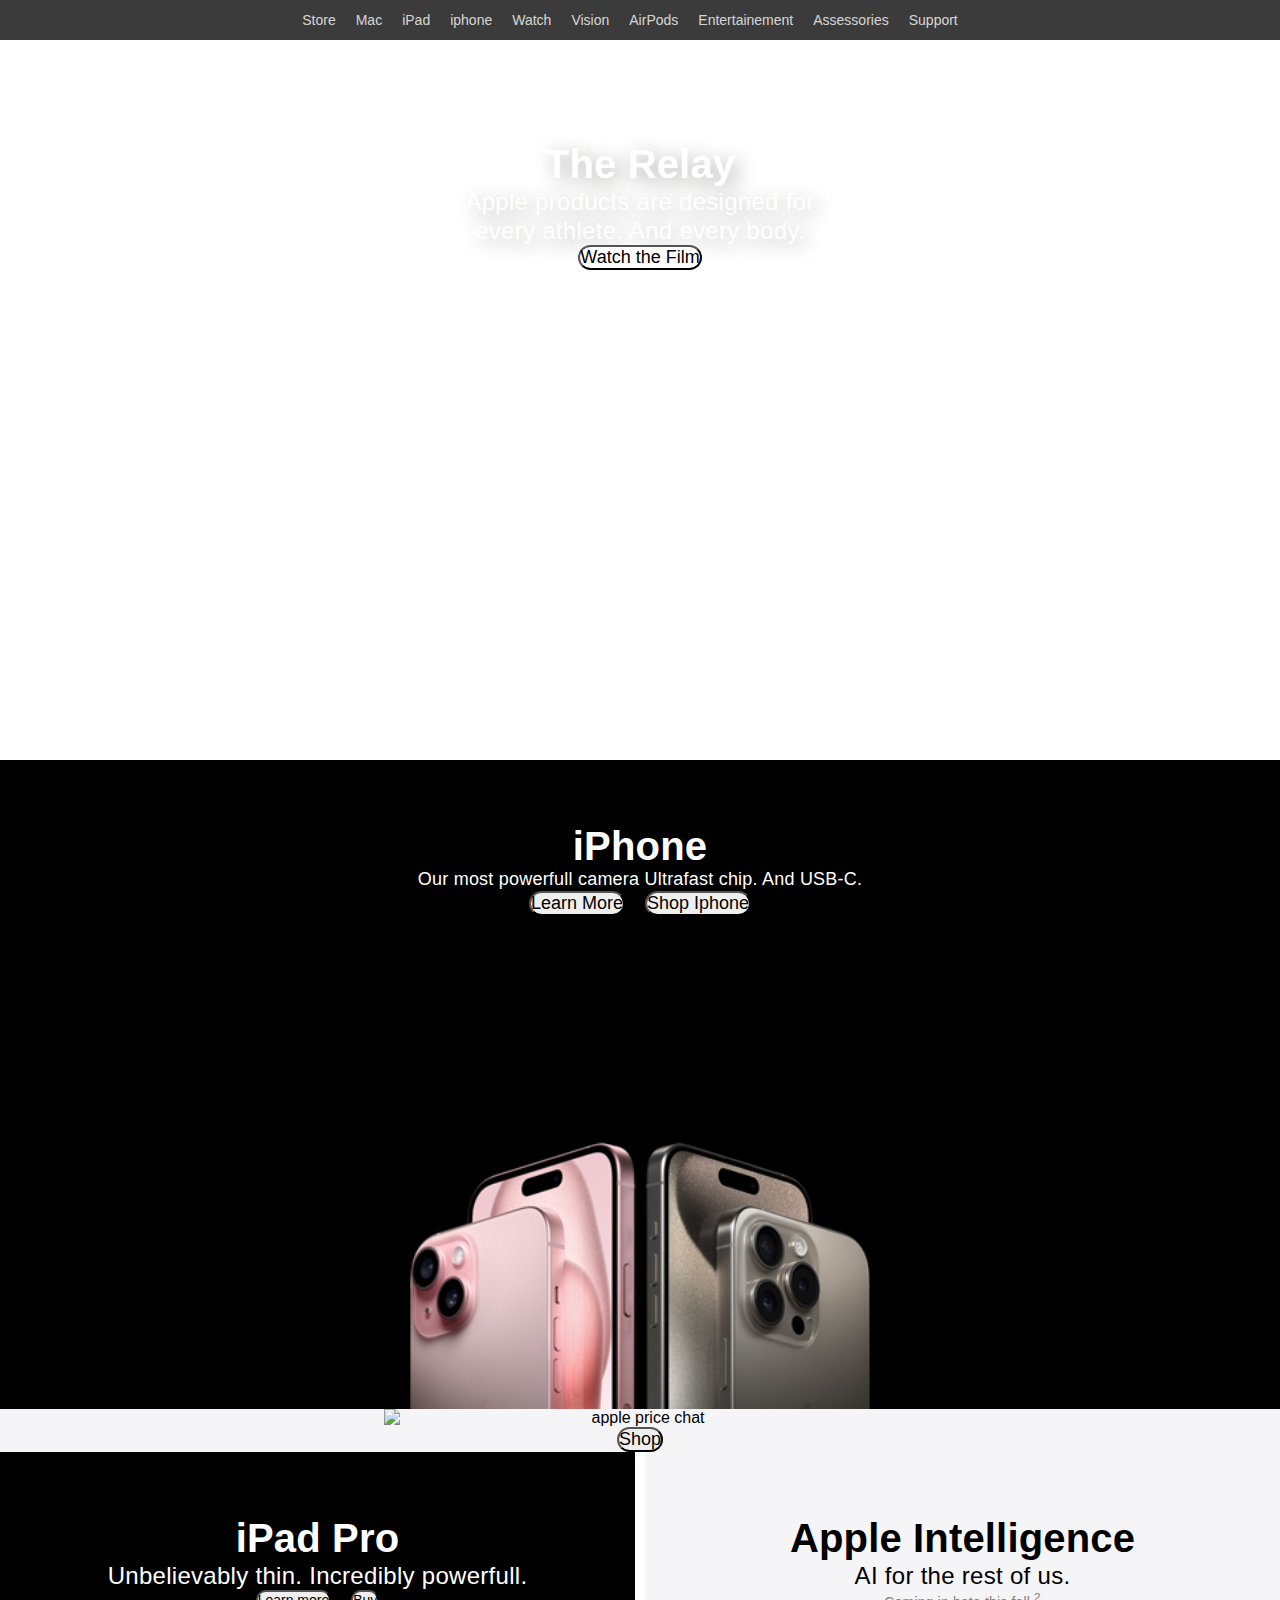
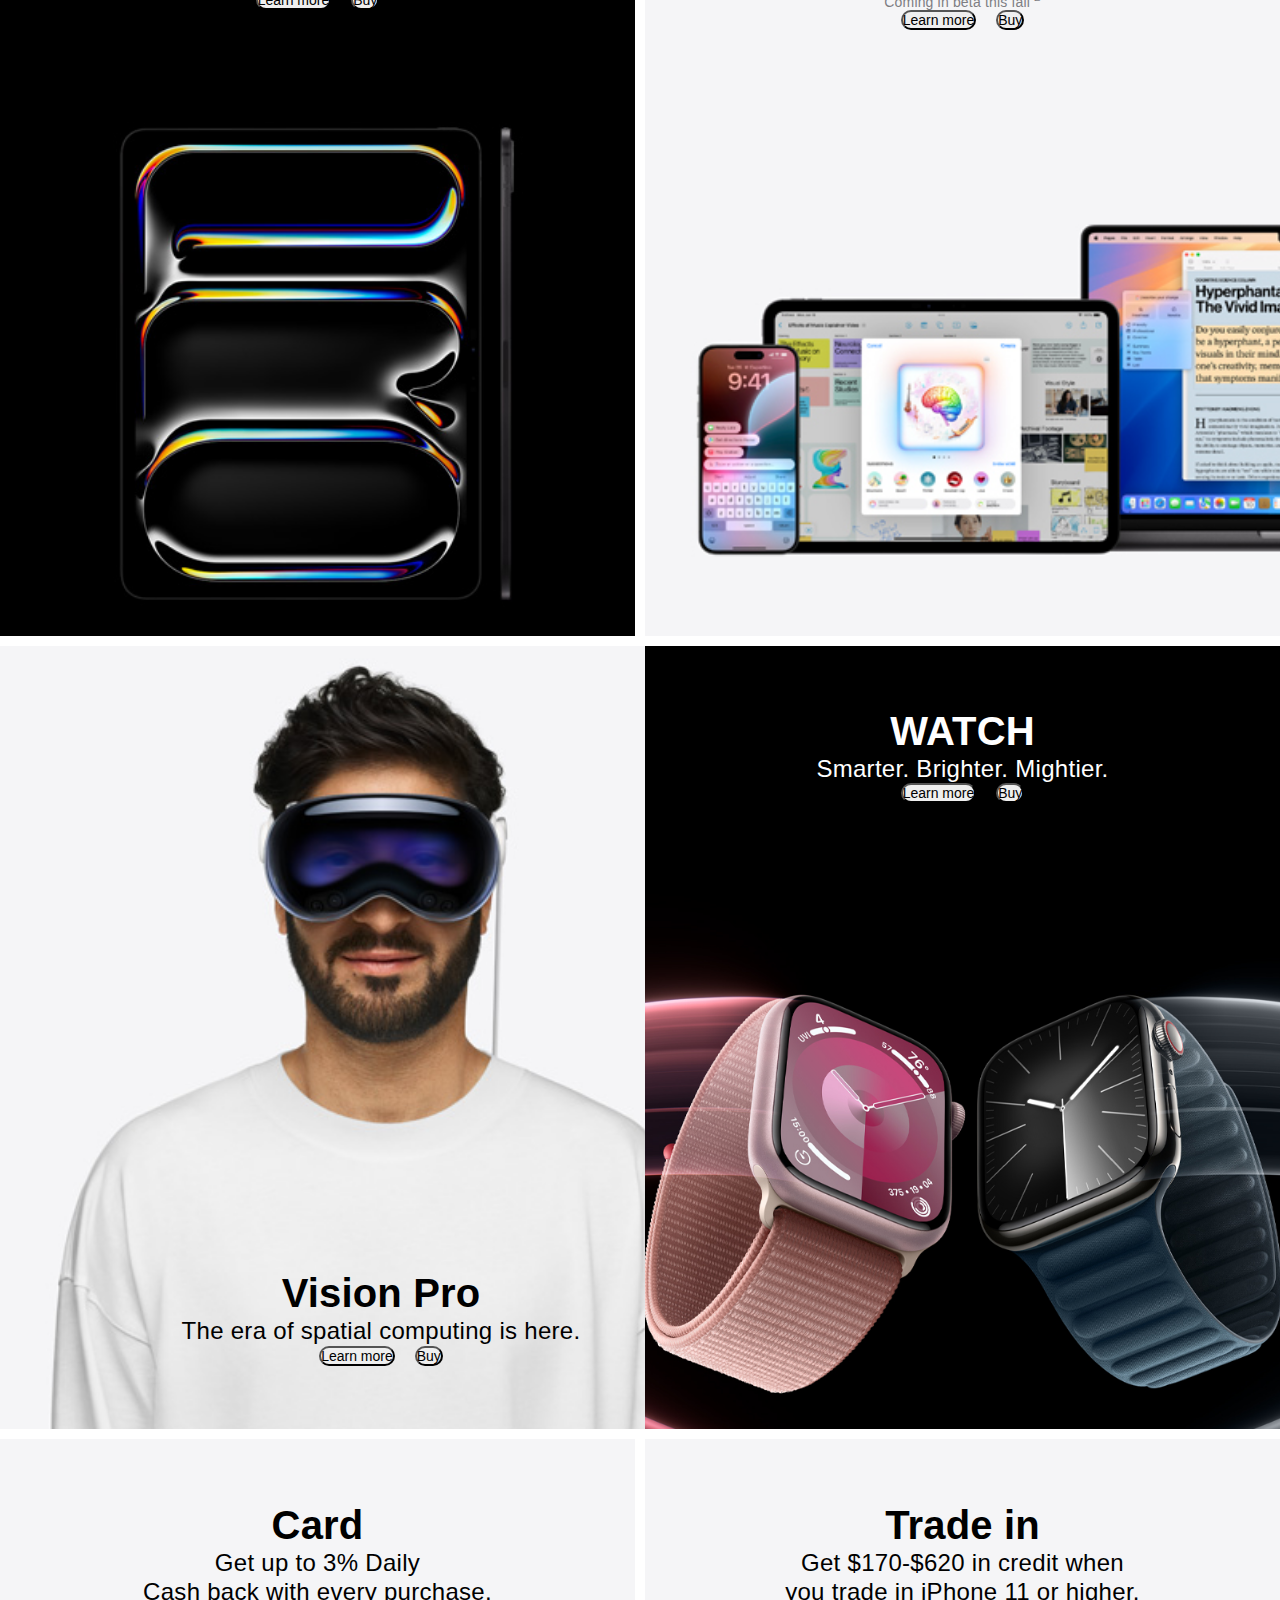
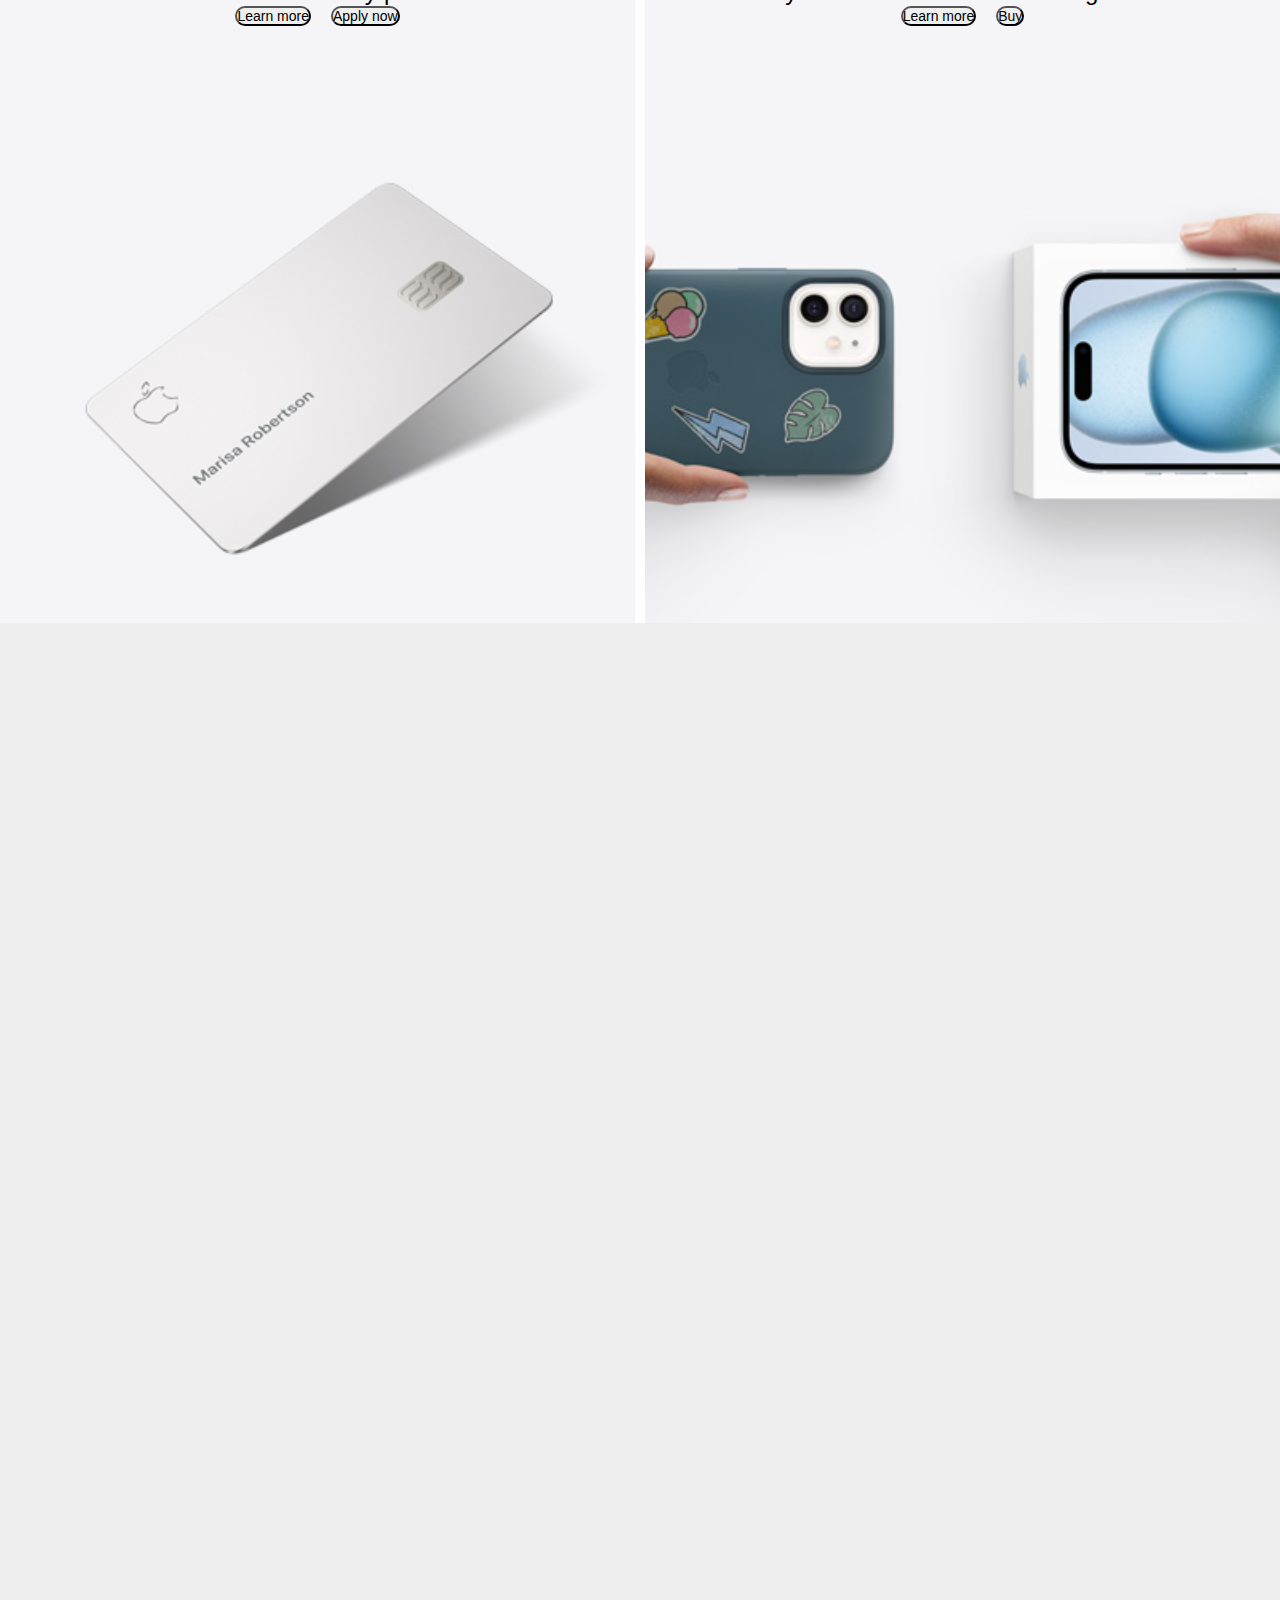
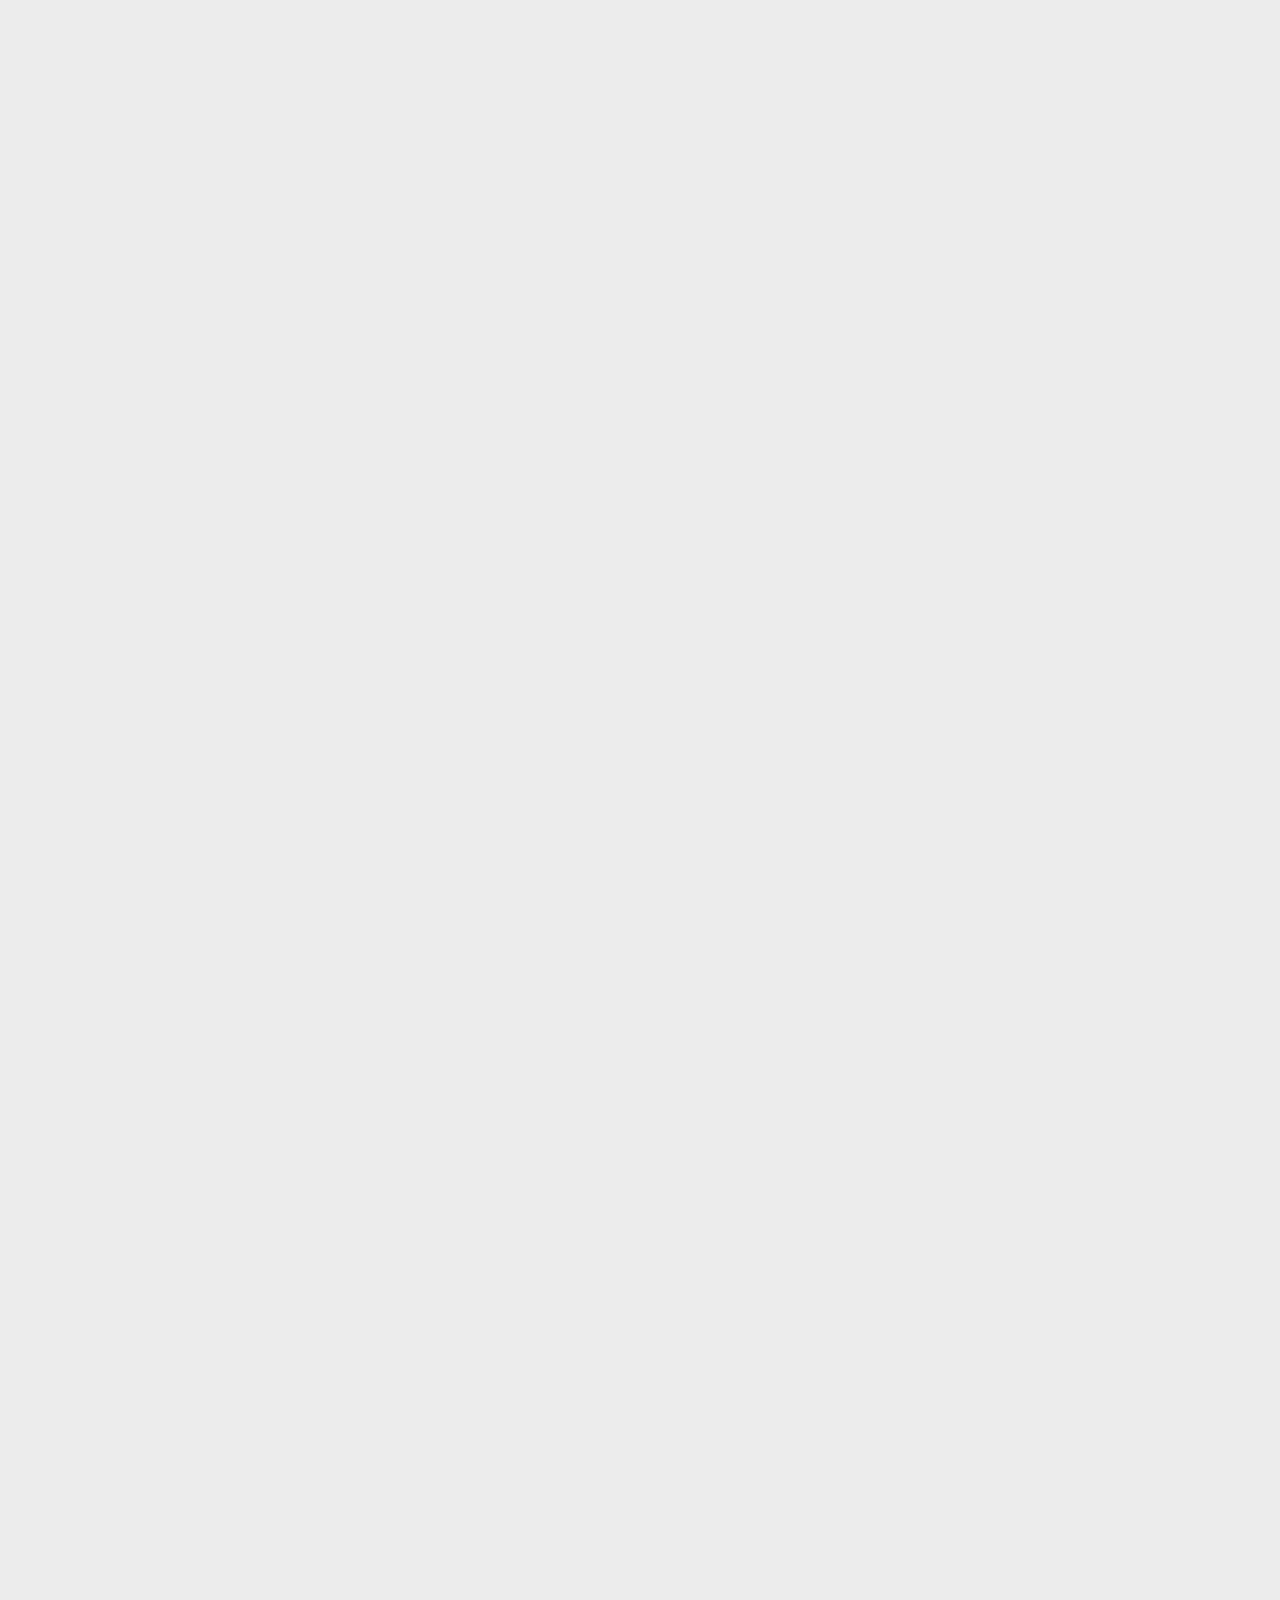
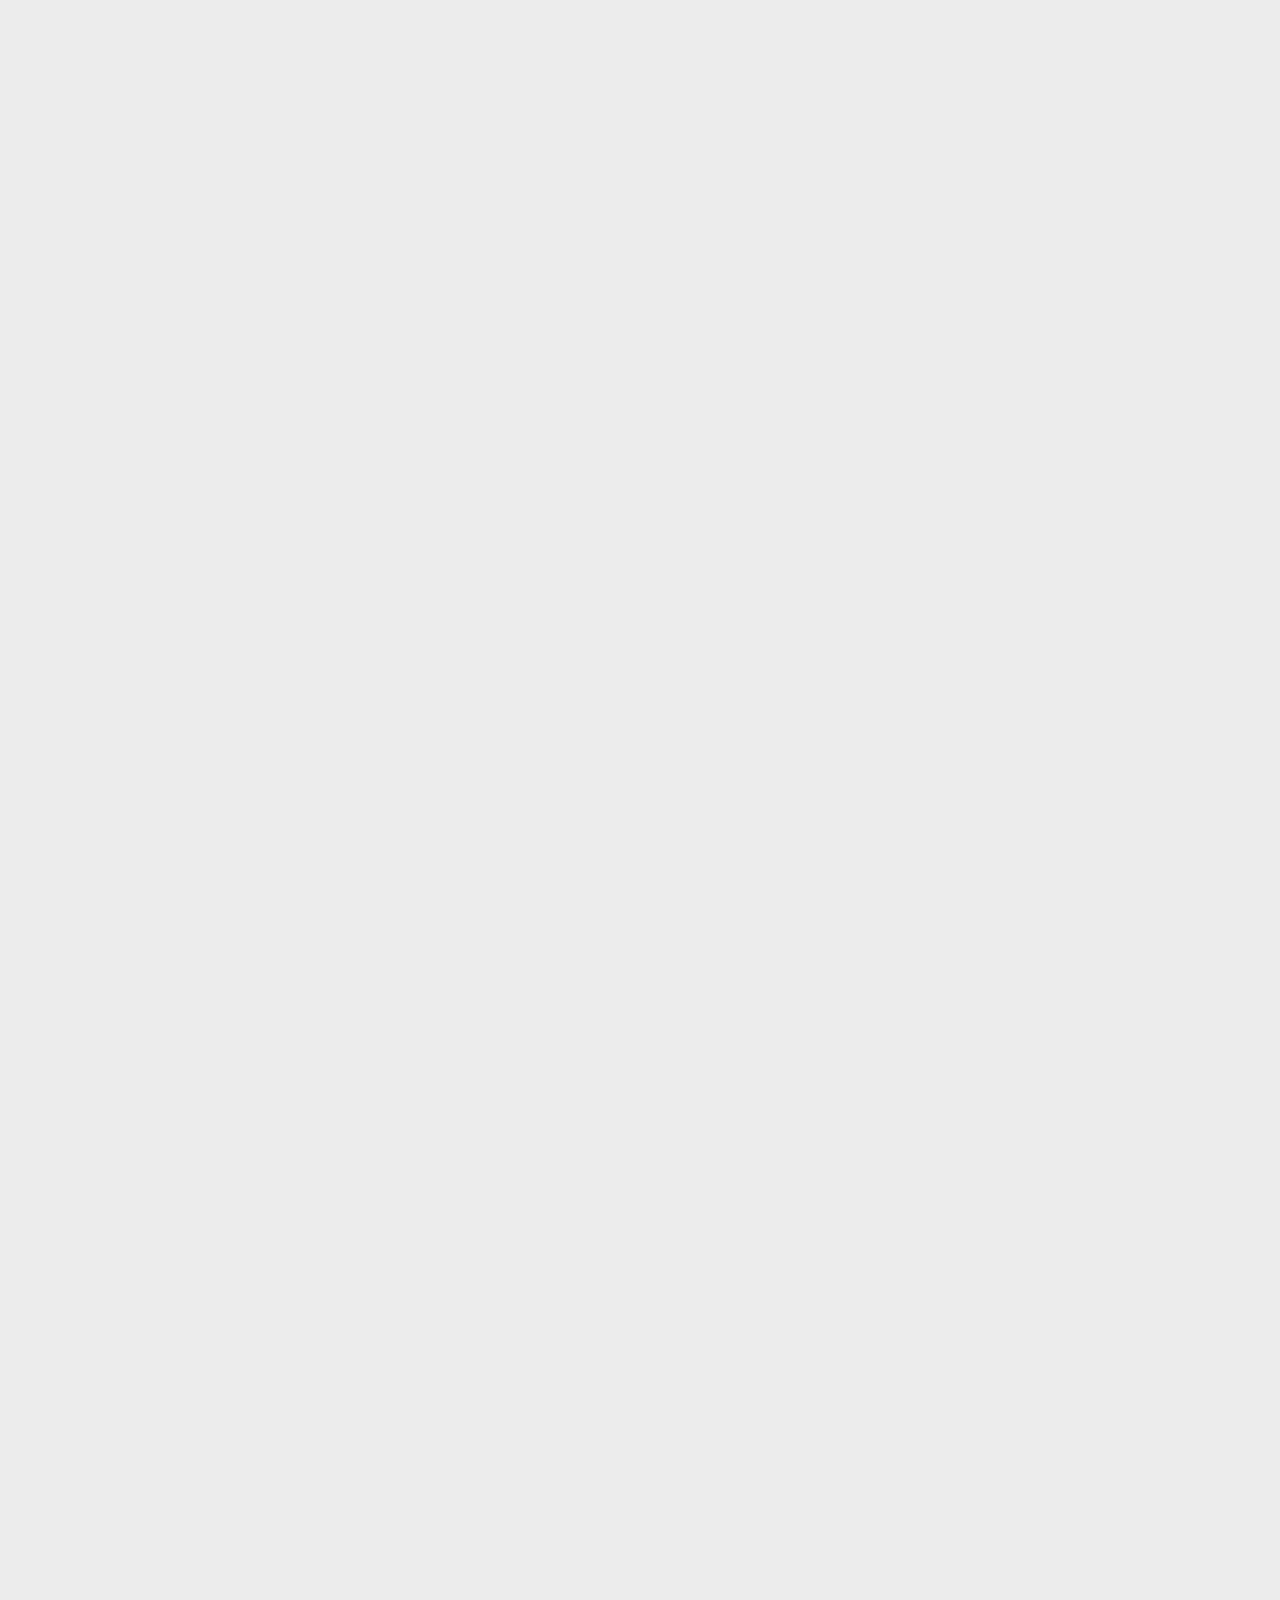
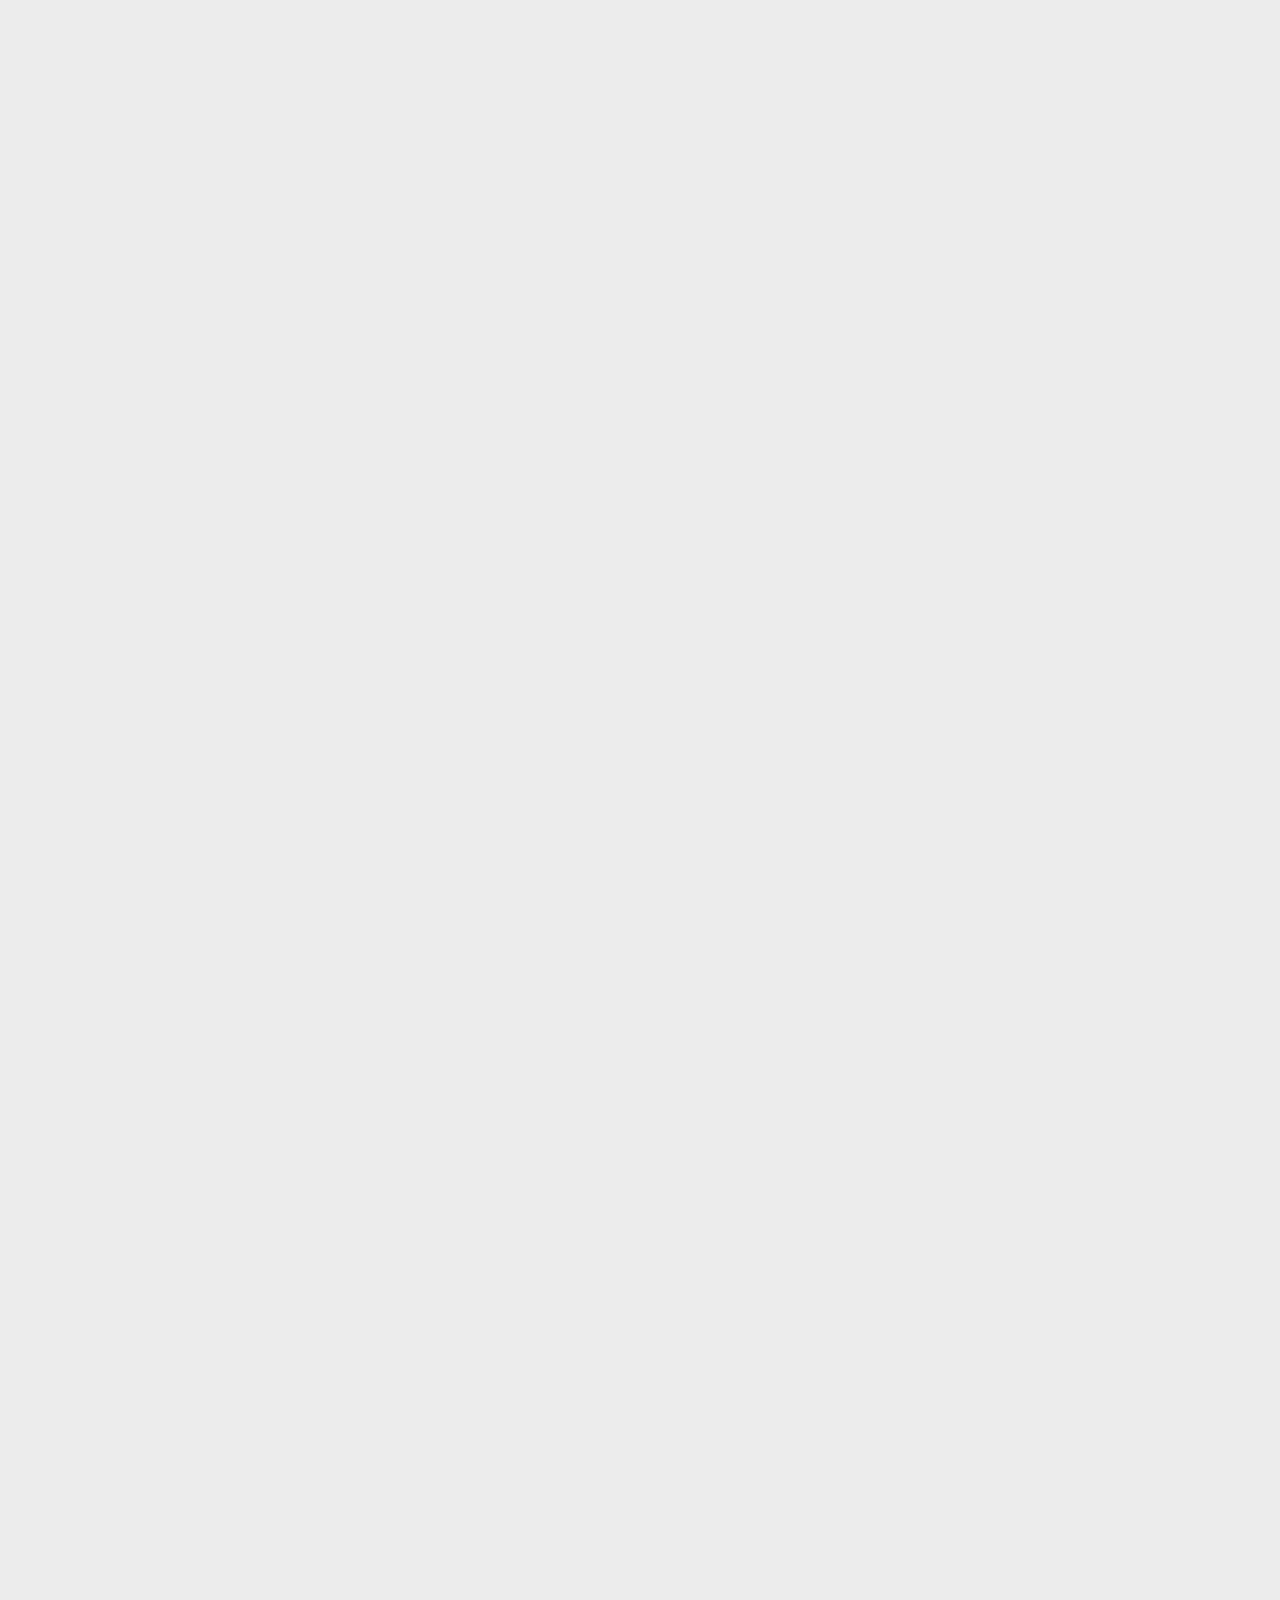
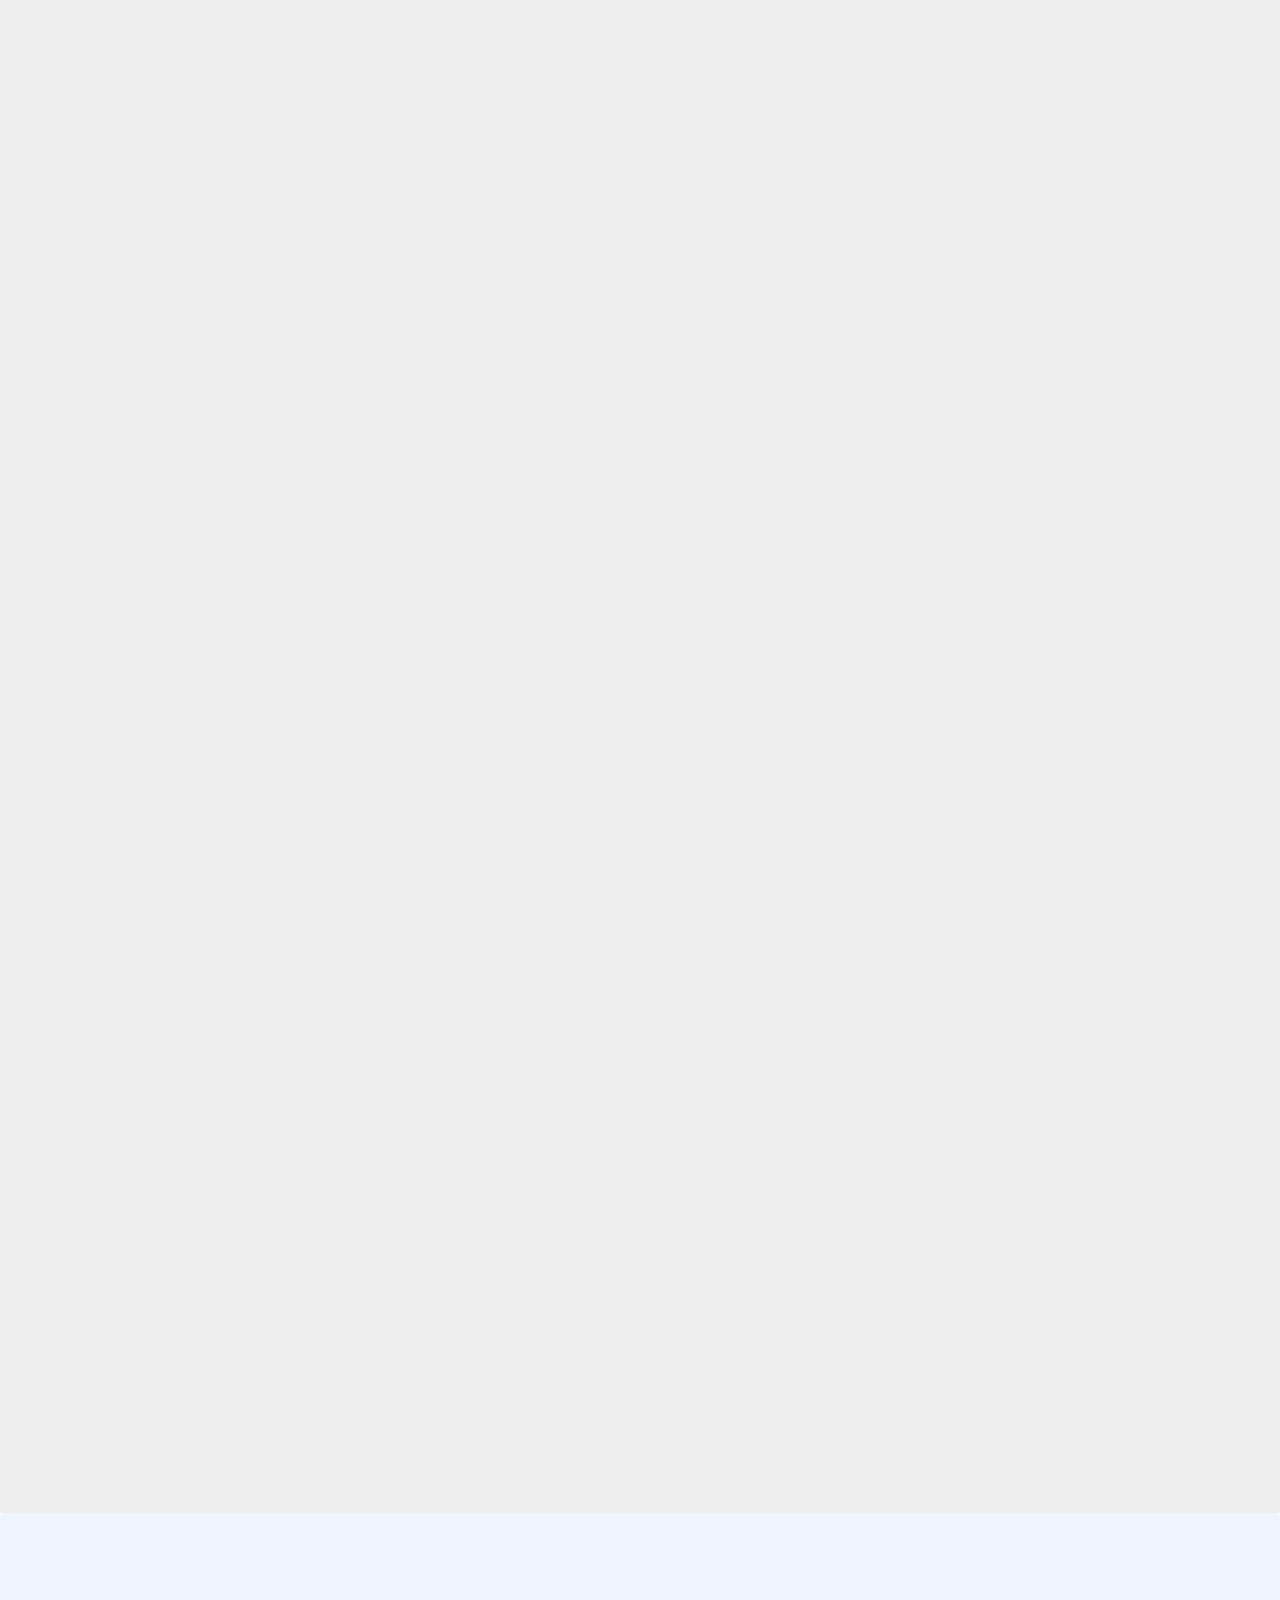
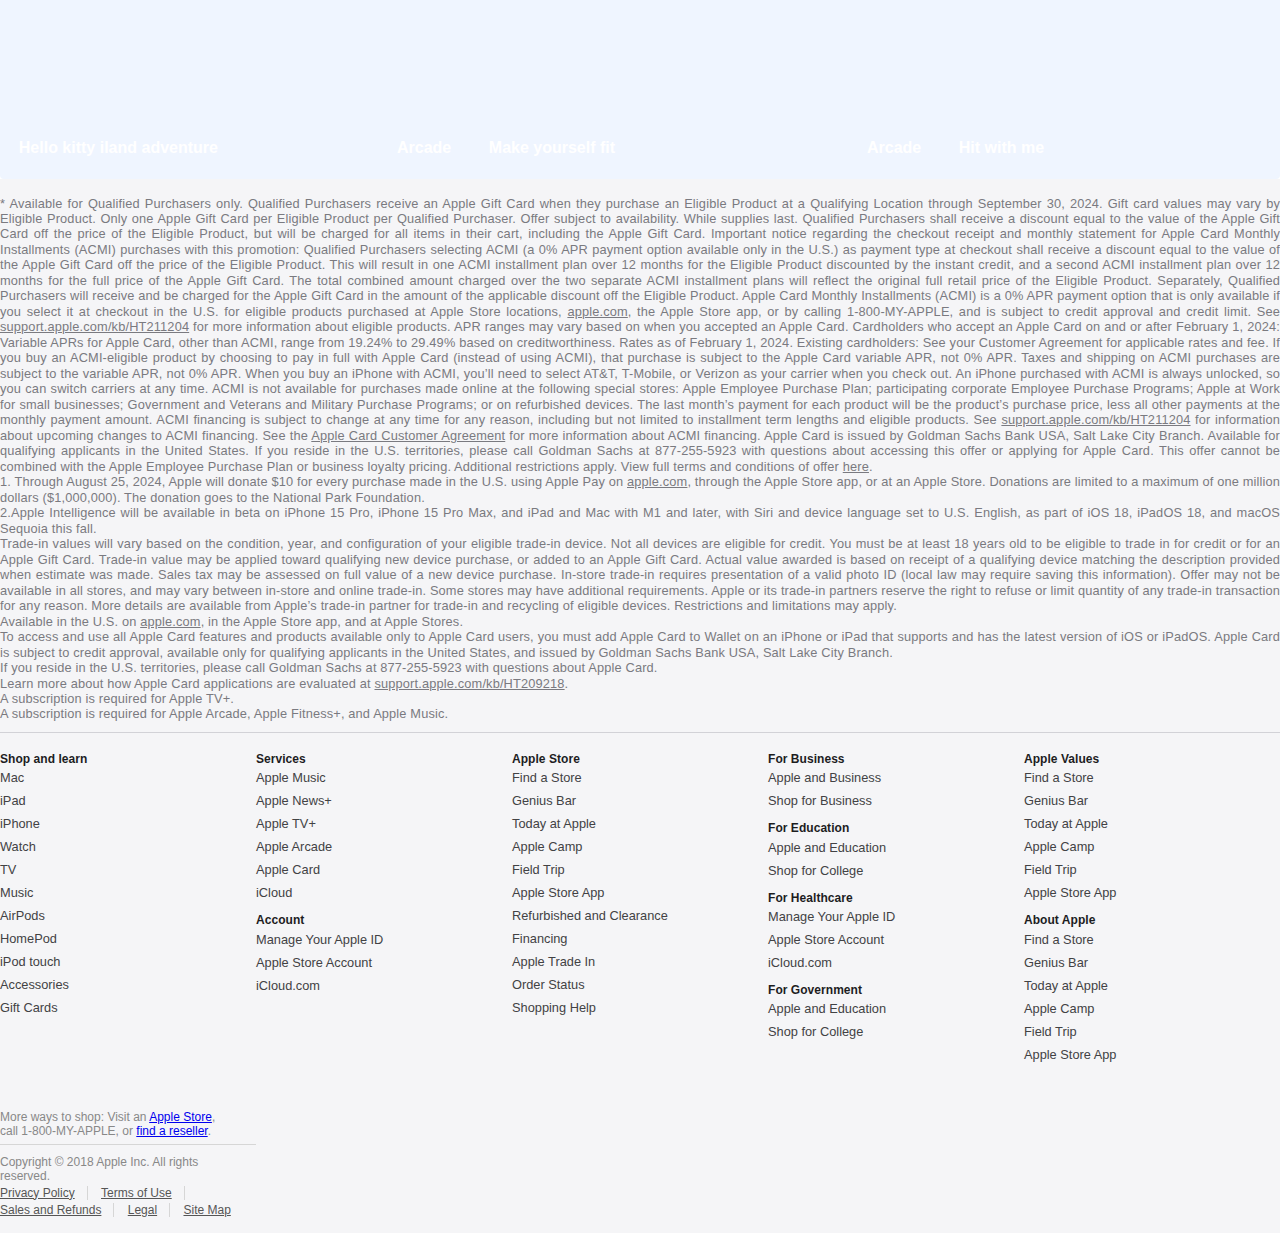
==== commit 72bb7ae1: "nav : bar click functionality added + all h3 h3 p .front btn-rounded made responsive" ====
--- a/apple.com/index.html
+++ b/apple.com/index.html
@@ -76,7 +76,23 @@
             </div>
         </div>
     </nav>
-    
+    <div id="side-menu" class="side-menu">
+        <span class="close-btn">&times;</span>
+        <ul>
+            <li>Store</li>
+            <li>Mac</li>
+            <li>iPad</li>
+            <li>iPhone</li>
+            <li>Watch</li>
+            <li>Vision</li>
+            <li>AirPods</li>
+            <li>TV & Home</li>
+            <li>Entertainment</li>
+            <li>Accessories</li>
+            <li>Support</li>
+        </ul>
+    </div>
+
     <div class="main">
         <div class="front">
             <div class="front-content text-shadow">
@@ -90,7 +106,7 @@
         <!-- iphone section start  -->
         <div class="iphone flex-col mt-3">
             <h2>iPhone </h2>
-            <p>Our most powerfull camera <yet class="br"></yet>
+            <p class="px-4">Our most powerfull camera <yet class="br"></yet>
                 Ultrafast chip. And USB-C.</p>
             <div class=" flex">
                 <button class="btn btn-primary btn-rounded btn-lg">Learn More</button>
@@ -178,7 +194,7 @@
     <!-- crousal to be added  -->
 
 
-    <div class="gallery js-flickity m-3 mb-4" data-flickity-options='{ "wrapAround": true }'>
+    <div class="gallery js-flickity m-3 mb-4 " data-flickity-options='{ "wrapAround": true }'>
         <div class="gallery-cell"></div>
         <div class="gallery-cell"></div>
         <div class="gallery-cell"></div>
@@ -315,7 +331,7 @@
     </div>
 
 
-    <footer class="footer-wrapper">
+    <footer class="footer-wrapper ">
         <div class="container">
             <div class="upper-text-container">
                 <p>* Available for Qualified Purchasers only. Qualified Purchasers receive an Apple Gift Card when they
@@ -430,141 +446,172 @@
                 <p>A subscription is required for Apple Arcade, Apple Fitness+, and Apple Music.</p>
             </div>
             <div class="footer-links-wrapper row">
-                <div class="links-wrapper-1 col-sm-12 col-md">
-                    <h3>Shop and Learn</h3>
-                    <ul>
-                        <li><a href="#">Mac</a></li>
-                        <li><a href="#">iPad</a></li>
-                        <li><a href="#">iPhone</a></li>
-                        <li><a href="#">Watch</a></li>
-                        <li><a href="#">TV</a></li>
-                        <li><a href="#">Music</a></li>
-                        <li><a href="#">AirPods</a></li>
-                        <li><a href="#">HomePod</a></li>
-                        <li><a href="#">iPod touch</a></li>
-                        <li><a href="#">Accessories</a></li>
-                        <li><a href="#">Gift Cards</a></li>
-                    </ul>
-                </div>
-                <div class="links-wrapper-2 col-sm-12 col-md">
-                    <h3>Services</h3>
-                    <ul>
-                        <li><a href="#">Apple Music</a></li>
-                        <li><a href="#">Apple News+</a></li>
-                        <li><a href="#">Apple TV+</a></li>
-                        <li><a href="#">Apple Arcade</a></li>
-                        <li><a href="#">Apple Card</a></li>
-                        <li><a href="#">iCloud</a></li>
-                    </ul>
-                    <h3>Account</h3>
-                    <ul>
-                        <li><a href="#">Manage Your Apple ID</a></li>
-                        <li><a href="#">Apple Store Account</a></li>
-                        <li><a href="#">iCloud.com</a></li>
-                    </ul>
-                </div>
-                <div class="links-wrapper-3 col-sm-12 col-md">
-                    <h3>Apple Store</h3>
-                    <ul>
-                        <li><a href="#">Find a Store</a></li>
-                        <li><a href="#">Genius Bar</a></li>
-                        <li><a href="#">Today at Apple</a></li>
-                        <li><a href="#">Apple Camp</a></li>
-                        <li><a href="#">Field Trip</a></li>
-                        <li><a href="#">Apple Store App</a></li>
-                        <li><a href="#">Refurbished and Clearance</a></li>
-                        <li><a href="#">Financing</a></li>
-                        <li><a href="#">Apple Trade In</a></li>
-                        <li><a href="#">Order Status</a></li>
-                        <li><a href="#">Shopping Help</a></li>
-                    </ul>
-                </div>
-                <div class="links-wrapper-4 col-sm-12 col-md">
-                    <h3>For Business</h3>
-                    <ul>
-                        <li><a href="#">Apple and Business</a></li>
-                        <li><a href="#">Shop for Business</a></li>
-                    </ul>
-                    <h3>For Education</h3>
-                    <ul>
-                        <li><a href="#">Apple and Education</a></li>
-                        <li><a href="#">Shop for College</a></li>
-                    </ul>
-                    <h3>For Healthcare</h3>
-                    <ul>
-                        <li><a href="#">Manage Your Apple ID</a></li>
-                        <li><a href="#">Apple Store Account</a></li>
-                        <li><a href="#">iCloud.com</a></li>
-                    </ul>
-                    <h3>For Government</h3>
-                    <ul>
-                        <li><a href="#">Apple and Education</a></li>
-                        <li><a href="#">Shop for College</a></li>
-                    </ul>
-                </div>
-                <div class="links-wrapper-5 col-sm-12 col-md">
-                    <h3>Apple Values</h3>
-                    <ul>
-                        <li><a href="#">Find a Store</a></li>
-                        <li><a href="#">Genius Bar</a></li>
-                        <li><a href="#">Today at Apple</a></li>
-                        <li><a href="#">Apple Camp</a></li>
-                        <li><a href="#">Field Trip</a></li>
-                        <li><a href="#">Apple Store App</a></li>
-                    </ul>
-                    <h3>About Apple</h3>
-                    <ul>
-                        <li><a href="#">Find a Store</a></li>
-                        <li><a href="#">Genius Bar</a></li>
-                        <li><a href="#">Today at Apple</a></li>
-                        <li><a href="#">Apple Camp</a></li>
-                        <li><a href="#">Field Trip</a></li>
-                        <li><a href="#">Apple Store App</a></li>
-                    </ul>
-                </div>
-            </div>
-            <div class="my-apple-wrapper">
-                More ways to shop: <a href="#">Find an Apple Store</a> or <a href="#">other retailer</a> near you. Or
-                call 1-800-MY-APPLE.
-            </div>
-            <!-- <div class="copyright-wrapper row ">
-                <div class="copyright  col-6 col-sm-12 ">
-                    Copyright &copy; 2020 Apple Inc. All rights reserved.
-                </div>
-                <div class="footer-links-terms col-4 col-sm-12  ">
-                    <a href="#">Privacy Policy</a> |
-                    <a href="#">Terms of Use</a> | 
-                    <a href="#">Sales and Refunds</a> | 
-                    <a href="#">Legal</a> |
-                    <a href="#">Site Map</a>
-
-                </div>
-                <div class="footer-country col-2 col-sm-12 ">
-                    <div class="footer-country-name">United States</div>
-                </div>
-            </div> -->
-            <div class="copyright-wrapper grid  container-fluid ">
-                <div class="copyright col-12 flex ">
-                    Copyright &copy; 2020 Apple Inc. All rights reserved.
-                </div>
-                <div class="footer-links-terms col-10 icon-left flex pb-3">
-                    <a href="#">Privacy Policy</a>
-                    <span>|</span>
-                    <a href="#">Terms of Use</a>
-                    <span>|</span>
-                    <a href="#">Sales and Refunds</a>
-                    <span>|</span>
-                    <a href="#">Legal</a>
-                    <span>|</span>
-                    <a href="#">Site Map</a>
-                    <div class="icon-right"> United States</div>
-
-                </div>
-            </div>
-
+                <div class="links-wrapper col-sm-12 col-md">
+                    <input type="checkbox" id="shop-and-learn">
+                    <div class="col-section">
+                        <label for="shop-and-learn">
+                            <h3>Shop and learn</h3>
+                        </label>
+                        <ul>
+                            <li><a href="#">Mac</a></li>
+                            <li><a href="#">iPad</a></li>
+                            <li><a href="#">iPhone</a></li>
+                            <li><a href="#">Watch</a></li>
+                            <li><a href="#">TV</a></li>
+                            <li><a href="#">Music</a></li>
+                            <li><a href="#">AirPods</a></li>
+                            <li><a href="#">HomePod</a></li>
+                            <li><a href="#">iPod touch</a></li>
+                            <li><a href="#">Accessories</a></li>
+                            <li><a href="#">Gift Cards</a></li>
+                        </ul>
+                    </div>
+                </div>
+                <div class="links-wrapper col-sm-12 col-md">
+                    <input type="checkbox" id="services">
+                    <div class="col-section">
+                        <label for="services">
+                            <h3>Services</h3>
+                        </label>
+
+                        <ul>
+                            <li><a href="#">Apple Music</a></li>
+                            <li><a href="#">Apple News+</a></li>
+                            <li><a href="#">Apple TV+</a></li>
+                            <li><a href="#">Apple Arcade</a></li>
+                            <li><a href="#">Apple Card</a></li>
+                            <li><a href="#">iCloud</a></li>
+                        </ul>
+                    </div>
+                    <input type="checkbox" id="account">
+                    <div class="col-section">
+                        <label for="account">
+                            <h3>Account</h3>
+                        </label>
+                        <ul>
+                            <li><a href="#">Manage Your Apple ID</a></li>
+                            <li><a href="#">Apple Store Account</a></li>
+                            <li><a href="#">iCloud.com</a></li>
+                        </ul>
+                    </div>
+                </div>
+                <div class="links-wrapper col-sm-12 col-md">
+                    <input type="checkbox" id="apple-store">
+                    <div class="col-section">
+                        <label for="apple-store">
+                            <h3>Apple Store</h3>
+                        </label>
+                        <ul>
+                            <li><a href="#">Find a Store</a></li>
+                            <li><a href="#">Genius Bar</a></li>
+                            <li><a href="#">Today at Apple</a></li>
+                            <li><a href="#">Apple Camp</a></li>
+                            <li><a href="#">Field Trip</a></li>
+                            <li><a href="#">Apple Store App</a></li>
+                            <li><a href="#">Refurbished and Clearance</a></li>
+                            <li><a href="#">Financing</a></li>
+                            <li><a href="#">Apple Trade In</a></li>
+                            <li><a href="#">Order Status</a></li>
+                            <li><a href="#">Shopping Help</a></li>
+                        </ul>
+                    </div>
+                </div>
+                <div class="links-wrapper col-sm-12 col-md">
+                    <input type="checkbox" id="for-business">
+                    <div class="col-section">
+                        <label for="for-business">
+                            <h3>For Business</h3>
+                        </label>
+                        <ul>
+                            <li><a href="#">Apple and Business</a></li>
+                            <li><a href="#">Shop for Business</a></li>
+                        </ul>
+                    </div>
+                    <input type="checkbox" id="for-education">
+                    <div class="col-section">
+                        <label for="for-education">
+                            <h3>For Education</h3>
+                        </label>
+                        <ul>
+                            <li><a href="#">Apple and Education</a></li>
+                            <li><a href="#">Shop for College</a></li>
+                        </ul>
+                    </div>
+                    <input type="checkbox" id="for-healthcare">
+                    <div class="col-section">
+                        <label for="for-healthcare">
+                            <h3>For Healthcare</h3>
+                        </label>
+
+                        <ul>
+                            <li><a href="#">Manage Your Apple ID</a></li>
+                            <li><a href="#">Apple Store Account</a></li>
+                            <li><a href="#">iCloud.com</a></li>
+                        </ul>
+                    </div>
+                    <input type="checkbox" id="for-government">
+                    <div class="col-section">
+                        <label for="for-government">
+                            <h3>For Government</h3>
+                        </label>
+
+                        <ul>
+                            <li><a href="#">Apple and Education</a></li>
+                            <li><a href="#">Shop for College</a></li>
+                        </ul>
+                    </div>
+                </div>
+                <div class="links-wrapper col-sm-12 col-md">
+                    <input type="checkbox" id="apple-values">
+                    <div class="col-section">
+                        <label for="apple-values">
+                            <h3>Apple Values</h3>
+                        </label>
+                        <ul>
+                            <li><a href="#">Find a Store</a></li>
+                            <li><a href="#">Genius Bar</a></li>
+                            <li><a href="#">Today at Apple</a></li>
+                            <li><a href="#">Apple Camp</a></li>
+                            <li><a href="#">Field Trip</a></li>
+                            <li><a href="#">Apple Store App</a></li>
+                        </ul>
+                    </div>
+                    <input type="checkbox" id="about-apple">
+                    <div class="col-section">
+                        <label for="about-apple">
+                            <h3>About Apple</h3>
+                        </label>
+                        <ul>
+                            <li><a href="#">Find a Store</a></li>
+                            <li><a href="#">Genius Bar</a></li>
+                            <li><a href="#">Today at Apple</a></li>
+                            <li><a href="#">Apple Camp</a></li>
+                            <li><a href="#">Field Trip</a></li>
+                            <li><a href="#">Apple Store App</a></li>
+                        </ul>
+                    </div>
+                </div>
+                <div class="footer-base ">
+                    <div class="footer-more-ways" x-ms-format-detection="none">
+                        More ways to shop: Visit an <a href="/retail/">Apple Store</a>, <span class="nowrap">call
+                            1-800-MY-APPLE, or <a href="#">find a reseller</a></span>.
+                    </div>
+                    <div class="footer-legal">
+                        <div class="footer-legal-copyright">Copyright © 2018 Apple Inc. All rights reserved.</div>
+                        <div class="footer-legal-links">
+                            <a href="#">Privacy Policy</a>
+                            <a href="#">Terms of Use</a>
+                            <a href="#">Sales and Refunds</a>
+                            <a href="#">Legal</a>
+                            <a href="#">Site Map</a>
+                        </div>
+                    </div>
+                </div>
+            </div>
         </div>
     </footer>
-
+    <!-- bar clicked functionality -->
+    <script src="code.js"></script>
     <!-- bootstrap js link   -->
     <script src="https://cdn.jsdelivr.net/npm/bootstrap@5.0.2/dist/js/bootstrap.bundle.min.js"
         integrity="sha384-MrcW6ZMFYlzcLA8Nl+NtUVF0sA7MsXsP1UyJoMp4YLEuNSfAP+JcXn/tWtIaxVXM"
--- a/apple.com/style.css
+++ b/apple.com/style.css
@@ -14,6 +14,28 @@
     font-family: 'Poppins', sans-serif;
 }
 
+
+
+::-webkit-scrollbar {
+    width: 10px;
+    /* forfirefox */
+    scrollbar-width: thin;
+    scrollbar-color: #6e6e6e #2a2a2a;
+}
+
+::-webkit-scrollbar-track {
+    background: #2a2a2a;
+}
+
+::-webkit-scrollbar-thumb {
+    background-color: #6e6e6e;
+    border-radius: 10px;
+    border: 2px solid #2a2a2a;
+}
+
+/* for firefox */
+
+
 nav {
     height: 40px;
     top: 0;
@@ -43,7 +65,46 @@
     color: #FFFFFF;
 }
 
-
+/* barclick functionality */
+
+.side-menu {
+    display: none;
+    position: fixed;
+    top: 0;
+    left: 0;
+    width: 100%;
+    height: auto;
+    background-color: #3b3b3b;
+    color: white;
+    padding-top: 20px;
+    text-align: left;
+    z-index: 10;
+    transform: translateY(-100%);
+    transition: transform 0.3s ease-in-out;
+}
+
+.side-menu.active {
+    transform: translateX(0);
+}
+
+.side-menu ul {
+    list-style-type: none;
+    padding: 0;
+}
+
+.side-menu li {
+    padding: 10px 20px;
+    font-size: 20px;
+    border-bottom: 1px solid #444;
+}
+
+.close-btn {
+    position: absolute;
+    top: 20px;
+    right: 30px;
+    font-size: 36px;
+    cursor: pointer;
+}
 
 .flex {
     display: flex;
@@ -55,7 +116,7 @@
 .flex-col {
     display: flex;
     align-items: center;
-    /* justify-content: center; */
+    text-align: center;
     flex-direction: column;
 }
 
@@ -67,6 +128,7 @@
     background-image: url("./image/cover/hero_paralympics__f0u9lu6obdiu_mediumtall_2x.jpg");
     background-repeat: no-repeat;
     background-size: cover;
+    background-position: center;
     width: 100%;
     height: 80vh;
     text-align: center;
@@ -151,7 +213,6 @@
     height: 65vh;
     color: #FFFFFF;
     padding-top: 5%;
-
 }
 
 .iphone p {
@@ -173,9 +234,13 @@
 .coll-content-top {
     padding-top: 10%;
     text-align: center;
-
-}
-
+}
+
+.coll-content-top,
+.coll-content-bottom {
+    width: 100%;
+    height: 80vh;
+}
 
 .text-grey {
     color: #7E7E83;
@@ -187,8 +252,6 @@
     background-repeat: no-repeat;
     background-size: cover;
     background-position: center;
-    width: 100%;
-    height: 80vh;
     background-color: #000000;
 }
 
@@ -197,8 +260,6 @@
     background-repeat: no-repeat;
     background-size: cover;
     background-position: center;
-    width: 100%;
-    height: 80vh;
     background-color: #f5f5f7;
     color: #000000;
 }
@@ -210,14 +271,14 @@
     background-position: center;
     justify-content: end;
     padding: 0 10% 10% 10%;
-    width: 100%;
-    height: 80vh;
     color: #000000;
 }
 
 .coll-items>i {
     font-size: 40px;
     font-weight: 500;
+    height: 100vh;
+    width: 100%;
 }
 
 #watch {
@@ -225,8 +286,6 @@
     background-repeat: no-repeat;
     background-size: cover;
     background-position: center;
-    width: 100%;
-    height: 80vh;
     color: #FFFFFF;
 }
 
@@ -239,8 +298,6 @@
     background-repeat: no-repeat;
     background-size: cover;
     background-position: center;
-    width: 100%;
-    height: 80vh;
     color: #000;
 }
 
@@ -249,8 +306,6 @@
     background-repeat: no-repeat;
     background-size: cover;
     background-position: center;
-    width: 100%;
-    height: 80vh;
     color: #000;
 }
 
@@ -556,13 +611,7 @@
     }
 }
 
-
 /* slider 2 end */
-
-
-
-
-
 /* footer css */
 .upper-text-container p {
     font-size: 1em;
@@ -574,10 +623,12 @@
     grid-template-columns: 1fr 1fr 1fr 1fr 1fr;
 }
 
+
 .footer-wrapper {
     background-color: #f5f5f7;
-    color: #86868b;
-    font-size: .7em;
+    color: #7a7a80;
+    font-size: .8em;
+    font-weight: 500;
 }
 
 .footer-wrapper ul {
@@ -587,61 +638,23 @@
 }
 
 .footer-wrapper ul a {
-    color: #515154;
-}
-
-.my-apple-wrapper {
-    padding-bottom: 15px;
-    margin-top: 10px;
-}
-
-.copyright {
-    margin-top: 15px;
-}
-
-.footer-country {
-    margin-top: 8px;
-}
-
-.footer-country {
-    display: flex;
-    justify-content: space-between;
-}
-
-.flag-wrapper {
-    display: inline-block;
-    vertical-align: middle;
-    padding-right: 5px;
-}
-
-.footer-country-name {
-    display: inline-block;
-    vertical-align: middle;
-}
-
-.footer-links-terms ul {
-    justify-content: space-around;
-    flex-direction: row;
-    flex-flow: row;
-}
-
-.footer-links-terms ul li {
-    border-right: 1px solid #d2d2d7;
-}
-
-.footer-links-terms ul li:first-child {
-    padding-left: 0;
-}
-
-.footer-links-terms ul li:last-child {
-    border-right: 0;
-
-}
-
-.footer-links-wrapper h3 {
+    color: #424244;
+    text-decoration: none;
+
+}
+
+.footer-wrapper ul a:hover {
+    text-decoration: underline;
+}
+
+.footer-links-wrapper label>h3 {
     font-size: 12px;
     font-weight: 600;
     color: #1d1d1f;
+}
+
+.footer-wrapper input[type="checkbox"] {
+    display: none;
 }
 
 .footer-wrapper ul li {
@@ -654,13 +667,33 @@
     margin-bottom: 20px;
 }
 
-
 .upper-text-container a {
     color: #515154;
 }
 
-
-@media only screen and (max-width:833px) and (min-width:400px) {
+/* footer ending  */
+
+.footer-base {
+    padding-top: 34px;
+    margin-bottom: 1rem;
+    color: #888;
+    font-size: 12px;
+}
+
+.footer-more-ways {
+    margin-bottom: 7px;
+    padding-bottom: 6px;
+    border-bottom: 1px solid #d6d6d6;
+}
+
+.nowrap {
+    white-space: nowrap;
+}
+
+
+
+@media only screen and (max-width:833px) and (min-width:451px) {
+
 
     nav>i {
         font-size: 13px;
@@ -693,149 +726,128 @@
         display: flex;
     }
 
-    /* .front{
-        background-image: url("");
+    .front {
+        margin-bottom: 0.5rem !important;
+    }
+
+    .iphone {
+        height: 60vh;
+        padding-top: 15%;
+        padding-left: 10%;
+        padding-right: 10%;
+        margin-top: 0px;
+        background-size: cover;
+    }
+
+    .bubble img {
+        width: 70%;
+    }
+
+    /* collection css */
+
+    .collection,
+    .row {
+        grid-template-columns: 1fr;
+    }
+
+    .coll-content-top,
+    .coll-content-bottom {
+        height: 70vh;
+    }
+
+    /* footer css start  */
+    .footer-wrapper {
+        font-size: .7em;
+        font-weight: 400;
+        padding-left: max(inherit, 15%);
+    }
+
+
+    .footer-links-wrapper ul {
+        display: none;
+        padding-left: max(5%, 14px);
+    }
+
+    .footer-links-wrapper label {
+        /* padding: 10px 0; */
+        border-bottom: 1px solid #ccc;
+        width: 100%;
+    }
+
+    .footer-links-wrapper h3 {
+        padding: 10px 0;
+        position: relative;
+        width: 100%;
+    }
+
+    .footer-links-wrapper h3:after {
+        font-family: "FontAwesome";
+        content: "\f107";
+        position: absolute;
+        right: 5%;
+    }
+
+    /* footer functionality */
+    /*  transition start  */
+    input[type="checkbox"]:checked+.col-section ul {
+        transition: transform 1s ease-in-out, -webkit-transform 1s ease-in-out;
+        display: flex;
+        flex-direction: column;
+    }
+
+    input[type="checkbox"]:checked+.col-section h3::after {
+        font-family: "FontAwesome";
+        content: "\f106";
+        position: absolute;
+        right: 5%;
+    }
+
+    /* crousal 1  */
+    .gallery-cell {
         width: 100%;
         height: 90vh;
-        background-repeat: no-repeat;
-        background-size: contain;
-        text-align: center;
-        display: flex;
-        justify-content: center;
-       align-items: center;
-       flex-direction: column;
-       } */
-    .bubble img {
-        width: 70%;
-    }
-
-
-    .collection {
-        grid-template-columns: 1fr;
-    }
-
-
-
-    .footer-links-wrapper ul {
-        display: none;
-    }
-
-    .footer-links-wrapper h3 {
-        padding: 10px 0;
-        border-bottom: 1px solid #ccc;
-    }
-
-    .footer-links-wrapper h3:after {
-        font-family: "FontAwesome";
-        content: "\f067";
-        padding-left: 10px;
-        position: absolute;
-        right: 25px;
-    }
-
-    .footer-links-wrapper h3.expanded:after {
-        font-family: "FontAwesome";
-        content: "\f107";
-        padding-left: 10px;
-        position: absolute;
-        right: 25px;
-    }
-
-    .footer-links-wrapper ul {
-        display: none;
-    }
-
-    .footer-links-wrapper h3 {
-        padding: 10px 0;
-        border-bottom: 1px solid #ccc;
-    }
-
-    .footer-links-wrapper h3:after {
-        font-family: "FontAwesome";
-        padding-left: 10px;
-        position: absolute;
-        right: 25px;
-    }
-
-    .gallery-cell {
-        width: 90%;
-        height: 90vh;
-        margin-right: 4px;
     }
 
     .gallery-cell:nth-child(1) {
         background-image: url("./image/thumb/leagues-cup-2024/274x593.jpg");
-        background-repeat: no-repeat;
-        background-size: cover;
-        background-position: center;
     }
 
     .gallery-cell:nth-child(2) {
         background-image: url("./image/thumb/friday-night-baseball/274x593\ \(3\).jpg");
-        background-repeat: no-repeat;
-        background-size: cover;
-        background-position: center;
     }
 
     .gallery-cell:nth-child(3) {
         background-image: url("./image/thumb/lady-in-the-lake/274x593\ \(4\).jpg");
-        background-repeat: no-repeat;
-        background-size: cover;
-        background-position: center;
     }
 
     .gallery-cell:nth-child(4) {
         background-image: url("./image/thumb/presumed-inoccent/274x593\ \(6\).jpg");
-        background-repeat: no-repeat;
-        background-size: cover;
-        background-position: center;
     }
 
     .gallery-cell:nth-child(5) {
         background-image: url("./image/thumb/sunny/274x593\ \(2\).jpg");
-        background-repeat: no-repeat;
-        background-size: cover;
-        background-position: center;
     }
 
     .gallery-cell:nth-child(6) {
         background-image: url("./image/thumb/the-morning-show/274x593\ \(8\).jpg");
-        background-repeat: no-repeat;
-        background-size: cover;
-        background-position: center;
 
     }
 
     .gallery-cell:nth-child(7) {
         background-image: url("./image/thumb/time-bandits/274x593\ \(7\).jpg");
-        background-repeat: no-repeat;
-        background-size: cover;
-        background-position: center;
-
     }
 
     .gallery-cell:nth-child(8) {
         background-image: url("./image/thumb/wemen-in-blue/274x593.jpg");
-        background-repeat: no-repeat;
-        background-size: cover;
-        background-position: center;
-
     }
 
     .gallery-cell:nth-child(9) {
         background-image: url("./image/thumb/Bad-Monkey/548x1186.jpg");
-        background-repeat: no-repeat;
-        background-size: cover;
-        background-position: center;
-
-    }
-}
-
-
-
-
-
-@media only screen and (max-width: 399px) {
+
+    }
+}
+
+@media only screen and (max-width: 450px) {
     nav>i {
         font-size: 10px;
     }
@@ -867,12 +879,95 @@
         display: flex;
     }
 
+    .btn-rounded {
+        border-radius: 40px;
+        font-size: 17px;
+        font-weight: 200;
+    }
+
+    .btn-rounded-sm {
+        border-radius: 35px;
+        font-size: 12px;
+        font-weight: 150;
+    }
+
+    .front {
+        margin-bottom: 0.5rem !important;
+        padding-left: 10%;
+        padding-right: 10%;
+        height: 70vh;
+    }
+
+    h2 {
+        font-size: 30px;
+        line-height: 1.12;
+        font-weight: 600;
+        letter-spacing: .004em;
+        font-family: "SF Pro Display", "SF Pro Icons", "Helvetica Neue", "Helvetica", "Arial", sans-serif;
+    }
+
+    h3 {
+        font-size: 35px;
+        line-height: 1;
+        font-weight: 500;
+        letter-spacing: .004em;
+        font-family: "SF Pro Display", "SF Pro Icons", "Helvetica Neue", "Helvetica", "Arial", sans-serif;
+    }
+
+    p {
+        font-size: 20px;
+        padding-left: 10%;
+        padding-right: 10%;
+    }
+
+    .iphone {
+        height: 55vh;
+        padding-top: 15%;
+        margin-bottom: 1rem !important;
+        background-size: cover;
+    }
+
     .bubble img {
-        width: 80%;
-    }
-
+        width: 110%;
+    }
+
+    .bubble {
+        margin-top: 1rem !important;
+    }
+
+    /* collection */
+    .coll-content-top,
+    .coll-content-bottom {
+        height: 55vh;
+    }
+
+    .coll-content-top {
+        padding-top: 8%;
+        text-align: center;
+        padding-left: 10%;
+        padding-right: 10%;
+    }
+
+    .collection,
+    .row {
+        grid-template-columns: 1fr;
+    }
+
+    /* collection no margins  */
     .collection {
-        grid-template-columns: 1fr;
+        padding-left: 0 !important;
+        padding-right: 0 !important;
+    }
+
+    /* footer css start  */
+    .upper-text-container p {
+        font-size: .7em;
+        font-weight: 400;
+        text-align: left;
+    }
+
+    .footer-wrapper {
+        padding-left: 10px;
     }
 
     .front-content {
@@ -882,18 +977,119 @@
 
     .footer-links-wrapper ul {
         display: none;
+        padding-left: max(8%, 15px);
     }
 
     .footer-links-wrapper h3 {
         padding: 10px 0;
+        width: 100%;
+    }
+
+    .footer-links-wrapper label {
+        /* padding: 10px 0; */
         border-bottom: 1px solid #ccc;
+        width: 100%;
     }
 
     .footer-links-wrapper h3:after {
         font-family: "FontAwesome";
-        content: "\f067";
-        padding-left: 10px;
+        content: "\f107";
         position: absolute;
-        right: 25px;
-    }
+        right: 5%;
+    }
+
+    /* footer functionality */
+    /*  transition start  */
+    input[type="checkbox"]:checked+.col-section ul {
+        transition: transform 1s ease-in-out, -webkit-transform 1s ease-in-out;
+        display: flex;
+        flex-direction: column;
+    }
+
+    input[type="checkbox"]:checked+.col-section h3::after {
+        font-family: "FontAwesome";
+        content: "\f106";
+        position: absolute;
+        right: 5%;
+    }
+
+    /* transation end  */
+    /* crousal 1  */
+    .gallery-cell {
+        width: 100%;
+        height: 80vh;
+    }
+
+    .gallery {
+        margin: 0 !important;
+        margin-bottom: 1.5rem !important;
+    }
+
+    .gallery-cell:nth-child(1) {
+        background-image: url("./image/thumb/leagues-cup-2024/274x593.jpg");
+    }
+
+    .gallery-cell:nth-child(2) {
+        background-image: url("./image/thumb/friday-night-baseball/274x593\ \(3\).jpg");
+    }
+
+    .gallery-cell:nth-child(3) {
+        background-image: url("./image/thumb/lady-in-the-lake/274x593\ \(4\).jpg");
+    }
+
+    .gallery-cell:nth-child(4) {
+        background-image: url("./image/thumb/presumed-inoccent/274x593\ \(6\).jpg");
+    }
+
+    .gallery-cell:nth-child(5) {
+        background-image: url("./image/thumb/sunny/274x593\ \(2\).jpg");
+    }
+
+    .gallery-cell:nth-child(6) {
+        background-image: url("./image/thumb/the-morning-show/274x593\ \(8\).jpg");
+
+    }
+
+    .gallery-cell:nth-child(7) {
+        background-image: url("./image/thumb/time-bandits/274x593\ \(7\).jpg");
+
+    }
+
+    .gallery-cell:nth-child(8) {
+        background-image: url("./image/thumb/wemen-in-blue/274x593.jpg");
+
+    }
+
+    .gallery-cell:nth-child(9) {
+        background-image: url("./image/thumb/Bad-Monkey/548x1186.jpg");
+
+    }
+}
+
+.footer-legal-copyright {
+    margin-right: 30px;
+    float: left;
+    margin-top: 3px;
+}
+
+.footer-legal-links {
+    float: left;
+}
+
+.footer-legal-links a {
+    border-right: 1px solid #d6d6d6;
+    margin-right: 10px;
+    padding-right: 12px;
+    display: inline-block;
+    margin-top: 3px;
+    white-space: nowrap;
+    color: #555;
+}
+
+.footer-legal-links a:last-child {
+    border-right: none;
+}
+
+.footer-legal-links a:hover {
+    color: #333;
 }